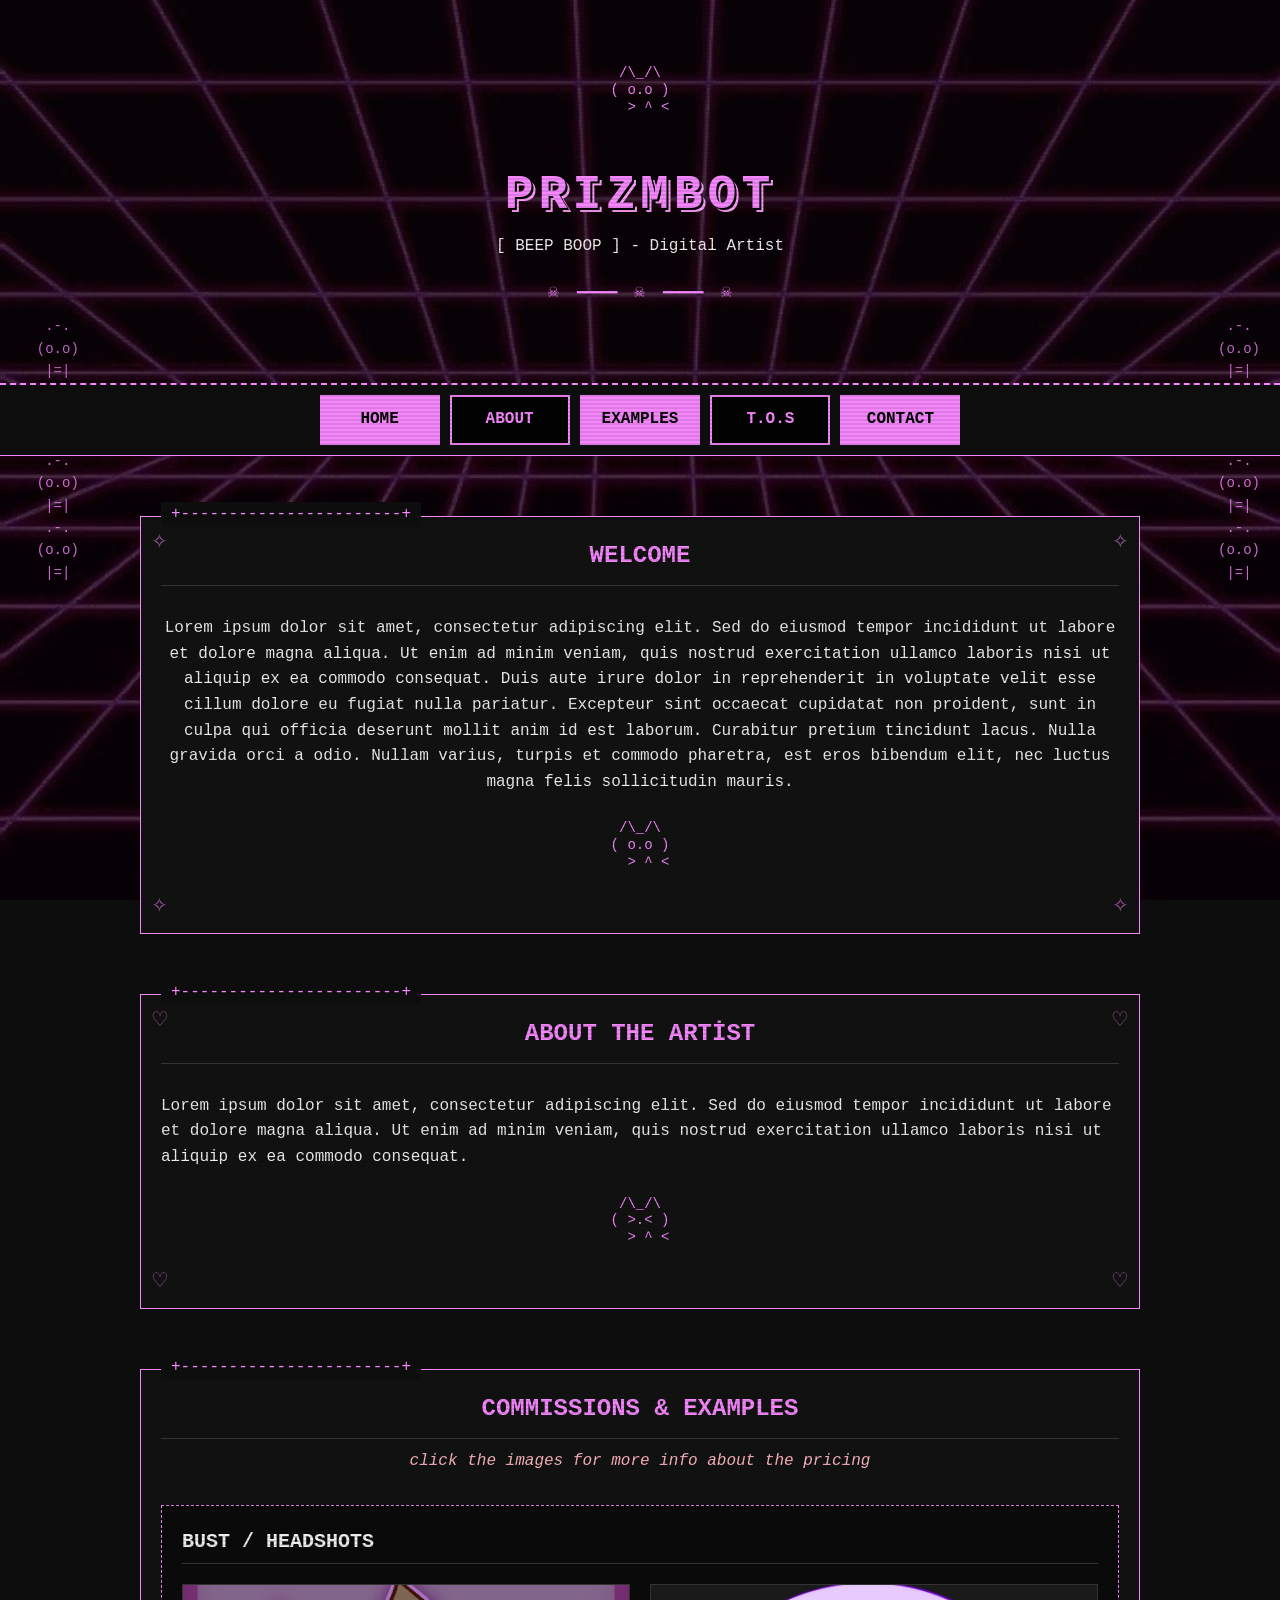
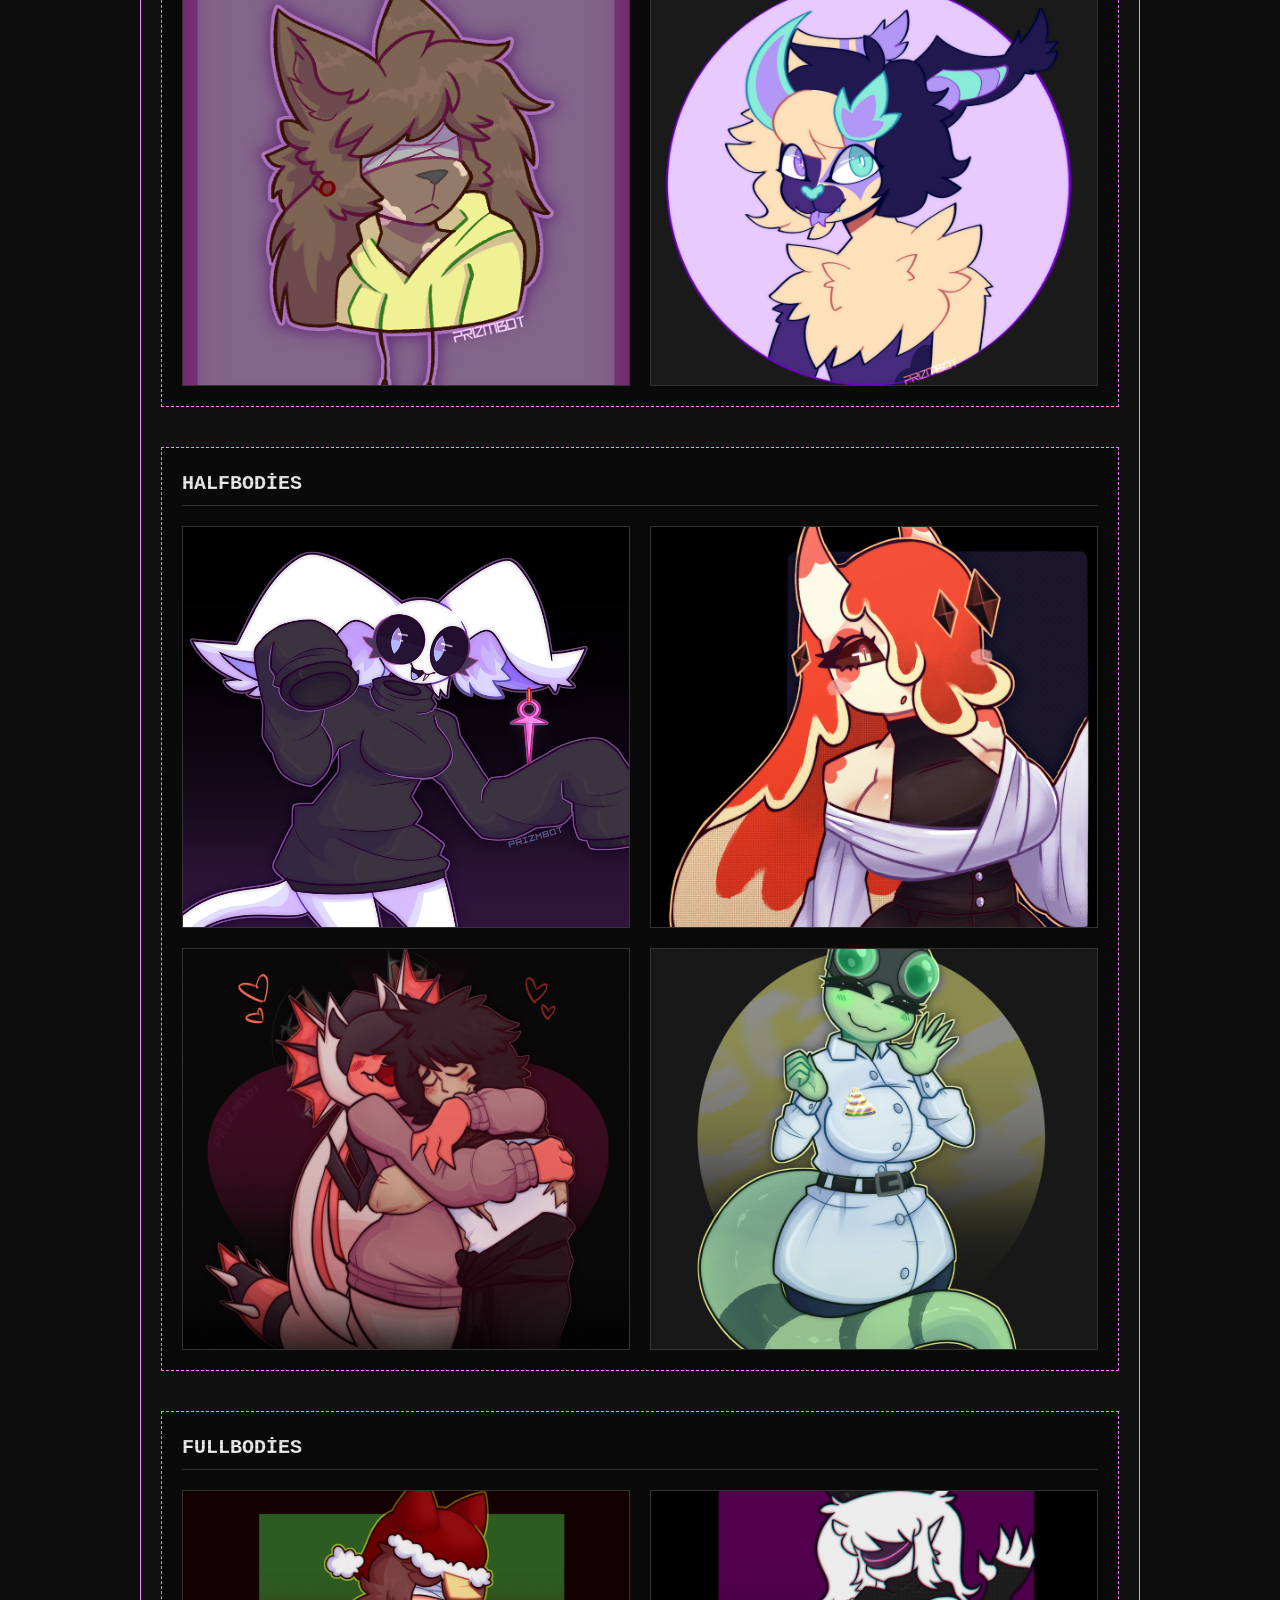
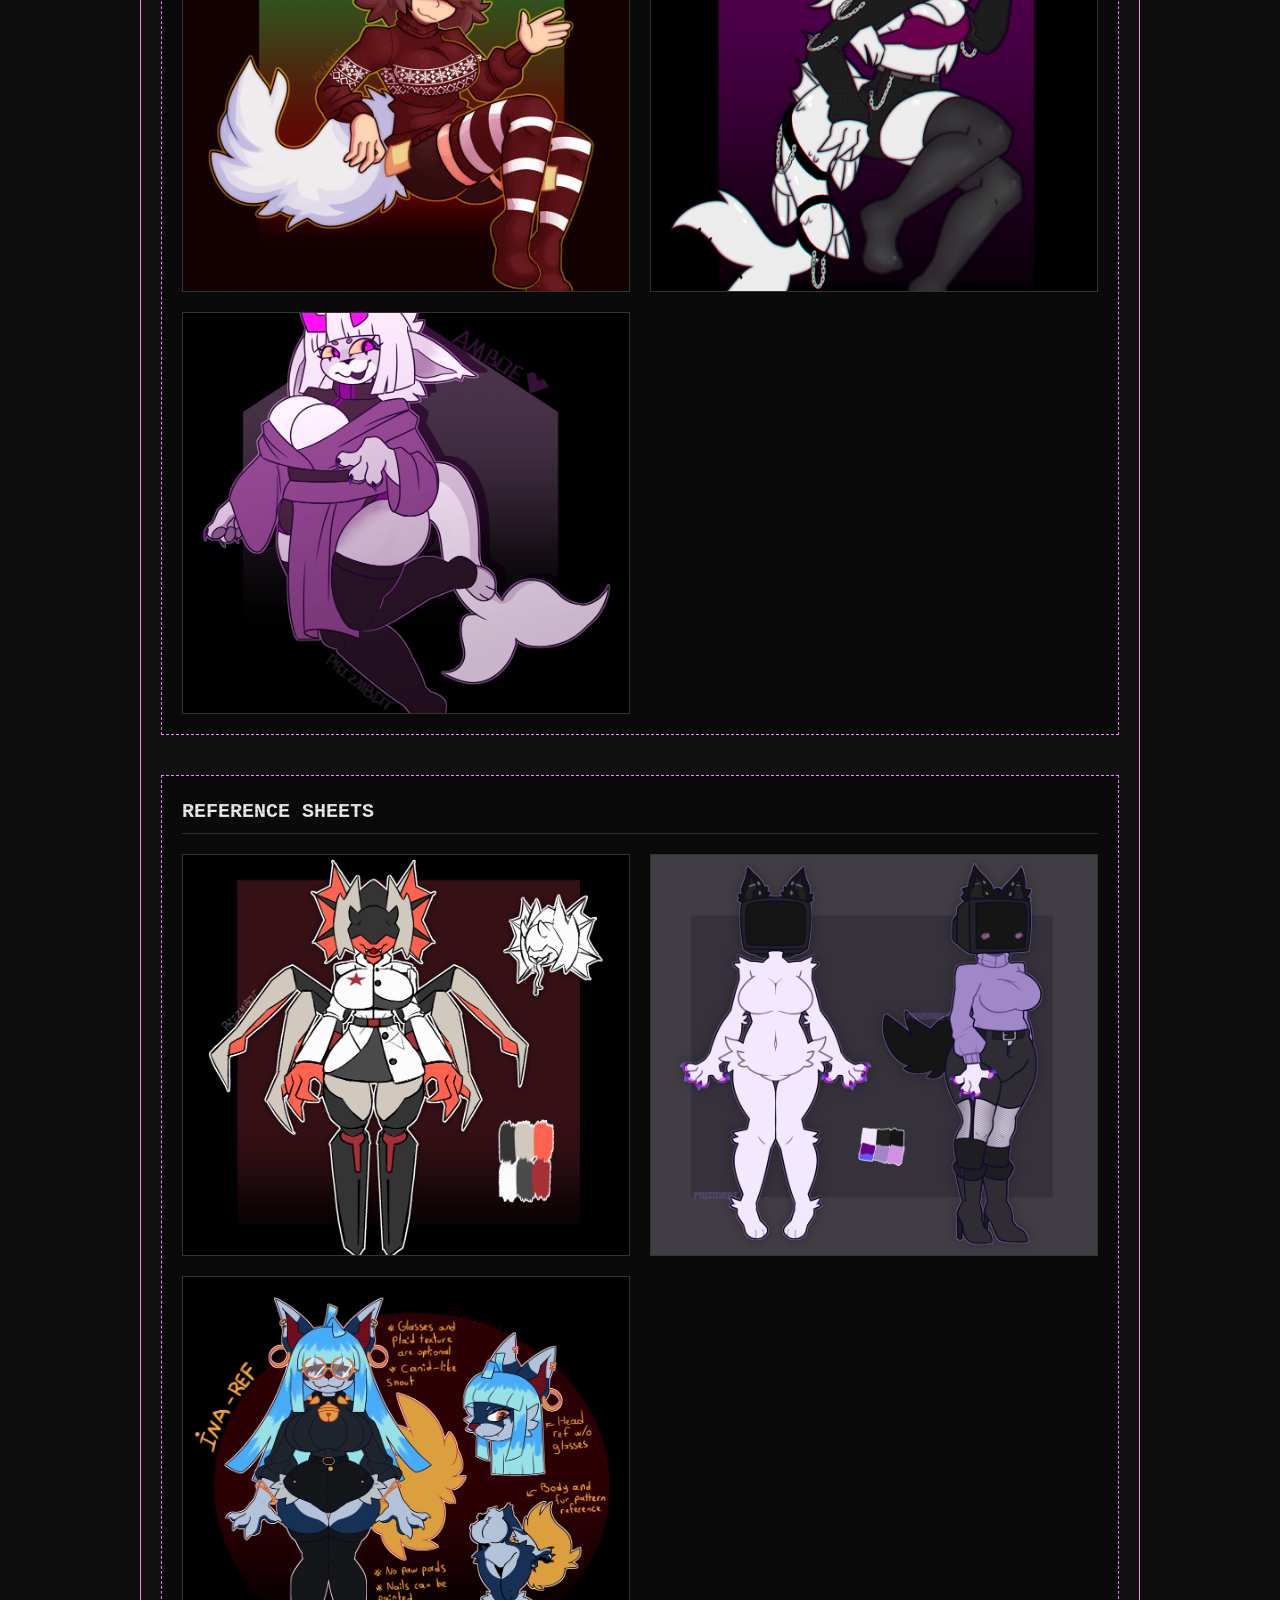
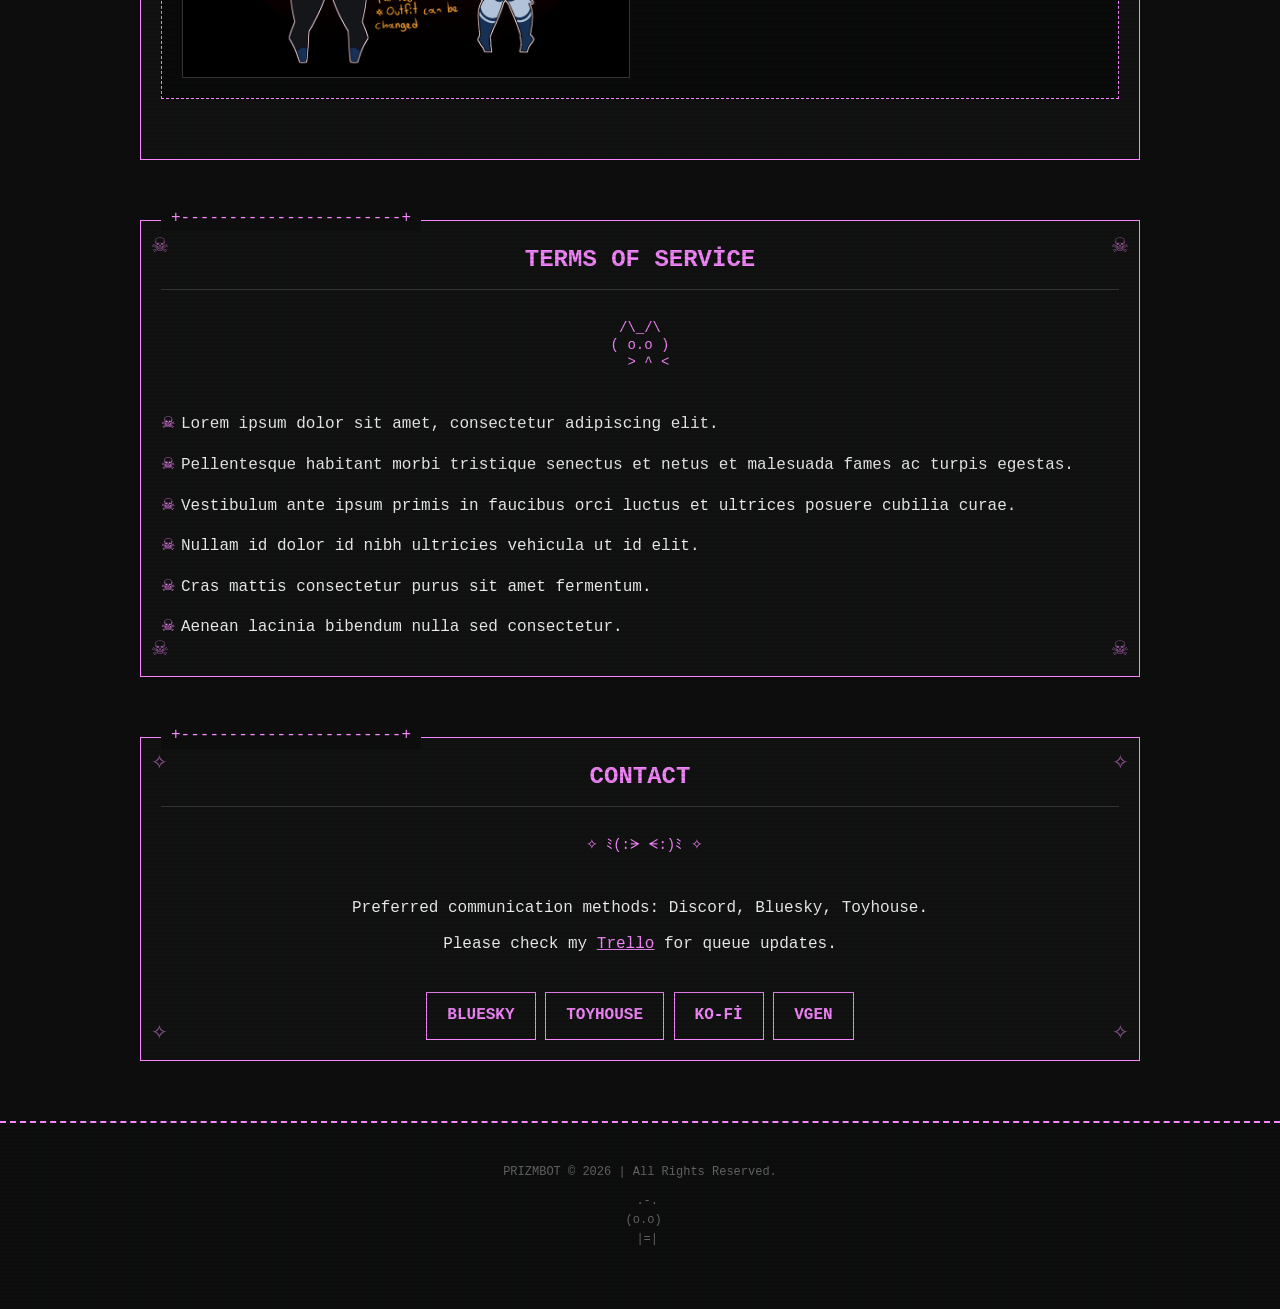
==== index.html @ e3d3d345 "Add files via upload" ====
<!DOCTYPE html>
<html lang="tr">
<head>
    <meta charset="UTF-8">
    <meta name="viewport" content="width=device-width, initial-scale=1.0">
    <title>PRIZMBOT | Digital Art Portfolio</title>
    <link rel="stylesheet" href="style.css">
</head>
<body>

    <div class="side-ascii left-side">
   .-.
  (o.o)
   |=|
   .-.
  (o.o)
   |=|
   .-.
  (o.o)
   |=|
   .-.
  (o.o)
   |=|
    </div>

    <div class="side-ascii right-side">
   .-.
  (o.o)
   |=|
   .-.
  (o.o)
   |=|
   .-.
  (o.o)
   |=|
   .-.
  (o.o)
   |=|
    </div>

    <header>
        <div class="ascii-container">
            <pre class="cat-ascii">
  /\_/\  
 ( o.o ) 
  > ^ <
            </pre>
        </div>
        <h1>PRIZMBOT</h1>
        <p>[ BEEP BOOP ] - Digital Artist</p>
        <div class="ascii-container">
            <pre class="cat-ascii">
☠  ━━━━━  ☠  ━━━━━  ☠
            </pre>
        </div>
    </header>

    <nav>
        <a href="#home" class="nav-box nav-pink">Home</a>
        <a href="#about" class="nav-box nav-black">About</a>
        <a href="#examples" class="nav-box nav-pink">Examples</a>
        <a href="#tos" class="nav-box nav-black">T.O.S</a>
        <a href="#contact" class="nav-box nav-pink">Contact</a>
    </nav>

    <section id="home">
        <div class="corner-ascii top-left">✧</div>
        <div class="corner-ascii top-right">✧</div>
        <div class="corner-ascii bottom-left">✧</div>
        <div class="corner-ascii bottom-right">✧</div>
        <h2>Welcome</h2>
        <p style="text-align: center;">Lorem ipsum dolor sit amet, consectetur adipiscing elit. Sed do eiusmod tempor incididunt ut labore et dolore magna aliqua. Ut enim ad minim veniam, quis nostrud exercitation ullamco laboris nisi ut aliquip ex ea commodo consequat. Duis aute irure dolor in reprehenderit in voluptate velit esse cillum dolore eu fugiat nulla pariatur. Excepteur sint occaecat cupidatat non proident, sunt in culpa qui officia deserunt mollit anim id est laborum. Curabitur pretium tincidunt lacus. Nulla gravida orci a odio. Nullam varius, turpis et commodo pharetra, est eros bibendum elit, nec luctus magna felis sollicitudin mauris.</p>
        <div class="ascii-container">
            <pre class="cat-ascii">
  /\_/\  
 ( o.o ) 
  > ^ <
            </pre>
        </div>
    </section>

    <section id="about">
        <div class="corner-ascii top-left">♡</div>
        <div class="corner-ascii top-right">♡</div>
        <div class="corner-ascii bottom-left">♡</div>
        <div class="corner-ascii bottom-right">♡</div>
        <h2>About the Artist</h2>
        <p>Lorem ipsum dolor sit amet, consectetur adipiscing elit. Sed do eiusmod tempor incididunt ut labore et dolore magna aliqua. Ut enim ad minim veniam, quis nostrud exercitation ullamco laboris nisi ut aliquip ex ea commodo consequat.</p>
        <div class="ascii-container">
            <pre class="cat-ascii">
  /\_/\  
 ( >.< ) 
  > ^ <
            </pre>
        </div>
    </section>

    <section id="examples">
        <h2>COMMISSIONS & EXAMPLES</h2>
        <p style="text-align: center; margin-top: -20px; margin-bottom: 30px; font-style: italic; color: var(--secondary-pink);">click the images for more info about the pricing</p>
        
        <div class="gallery-category">
            <h3 class="category-title">Bust / Headshots</h3>
            <div class="gallery">
                <div class="art-card" data-type="Headshot/Bustshot" data-price="€28 | Shading: +€3 | Additional character: +25%">
                    <img src="examples/headshot.png" alt="Headshot/Bustshot">
                </div>
                <div class="art-card" data-type="Headshot/Bustshot" data-price="€28 | Shading: +€3 | Additional character: +25%">
                    <img src="examples/headshot (2).png" alt="Headshot/Bustshot">
                </div>
            </div>
        </div>

        <div class="gallery-category">
            <h3 class="category-title">Halfbodies</h3>
            <div class="gallery">
                <div class="art-card" data-type="Halfbody" data-price="€38 | Shading: +€5 | Additional character: +50%">
                    <img src="examples/halfbody.png" alt="Halfbody">
                </div>
                <div class="art-card" data-type="Halfbody" data-price="€38 | Shading: +€5 | Additional character: +50%">
                    <img src="examples/halfbody (2).png" alt="Halfbody">
                </div>
                <div class="art-card" data-type="Halfbody" data-price="€38 | Shading: +€5 | Additional character: +50%">
                    <img src="examples/halfbody (3).png" alt="Halfbody">
                </div>
                <div class="art-card" data-type="Halfbody" data-price="€38 | Shading: +€5 | Additional character: +50%">
                    <img src="examples/halfbody (4).png" alt="Halfbody">
                </div>
            </div>
        </div>

        <div class="gallery-category">
            <h3 class="category-title">Fullbodies</h3>
            <div class="gallery">
                <div class="art-card" data-type="Fullbody" data-price="€48 | Shading: +€5 | Additional character: +50%">
                    <img src="examples/fullbody (2).png" alt="Fullbody">
                </div>
                <div class="art-card" data-type="Fullbody" data-price="€48 | Shading: +€5 | Additional character: +50%">
                    <img src="examples/fullbody (3).png" alt="Fullbody">
                </div>
                <div class="art-card" data-type="Fullbody" data-price="€48 | Shading: +€5 | Additional character: +50%">
                    <img src="examples/fullbody3.png" alt="Fullbody">
                </div>
            </div>
        </div>

        <div class="gallery-category">
            <h3 class="category-title">Reference Sheets</h3>
            <div class="gallery">
                <div class="art-card" data-type="Ref Sheet / Custom" data-price="€60+ | Complexity based pricing. Symmetry tool: -25%">
                    <img src="examples/reference sheet.png" alt="Ref Sheet">
                </div>
                <div class="art-card" data-type="Ref Sheet / Custom" data-price="€60+ | Complexity based pricing. Symmetry tool: -25%">
                    <img src="examples/reference sheet (2).png" alt="Ref Sheet">
                </div>
                <div class="art-card" data-type="Ref Sheet / Custom" data-price="€60+ | Complexity based pricing. Symmetry tool: -25%">
                    <img src="examples/reference sheet (3).png" alt="Ref Sheet">
                </div>
            </div>
        </div>
    </section>

    <section id="tos">
        <div class="corner-ascii top-left">☠</div>
        <div class="corner-ascii top-right">☠</div>
        <div class="corner-ascii bottom-left">☠</div>
        <div class="corner-ascii bottom-right">☠</div>
        <h2>Terms of Service</h2>
        <div class="ascii-container">
            <pre class="cat-ascii">
  /\_/\  
 ( o.o ) 
  > ^ <
            </pre>
        </div>
        <ul class="tos-list">
            <li>Lorem ipsum dolor sit amet, consectetur adipiscing elit.</li>
            <li>Pellentesque habitant morbi tristique senectus et netus et malesuada fames ac turpis egestas.</li>
            <li>Vestibulum ante ipsum primis in faucibus orci luctus et ultrices posuere cubilia curae.</li>
            <li>Nullam id dolor id nibh ultricies vehicula ut id elit.</li>
            <li>Cras mattis consectetur purus sit amet fermentum.</li>
            <li>Aenean lacinia bibendum nulla sed consectetur.</li>
        </ul>
    </section>

    <section id="contact">
        <div class="corner-ascii top-left">✧</div>
        <div class="corner-ascii top-right">✧</div>
        <div class="corner-ascii bottom-left">✧</div>
        <div class="corner-ascii bottom-right">✧</div>
        <h2>Contact</h2>
        <div class="ascii-container">
            <pre class="cat-ascii">
 ✧ ﾐ(:ᗒ ᗕ:)ﾐ ✧
            </pre>
        </div>
        <p style="text-align: center;">Preferred communication methods: Discord, Bluesky, Toyhouse.</p>
        <p style="text-align: center; margin-top: 10px;">Please check my <a href="https://trello.com/b/g4dBr8Vw/prizs-infamous-to-do-shit" style="color: var(--primary-pink);">Trello</a> for queue updates.</p>
        <div class="social-links" style="text-align: center; margin-top: 20px;">
            <a href="https://bsky.app/profile/metr0mines.bsky.social" class="btn">Bluesky</a>
            <a href="https://toyhou.se/PRIZMBOT" class="btn">Toyhouse</a>
            <a href="https://ko-fi.com/prizmbot" class="btn">Ko-fi</a>
            <a href="https://vgen.co/prizmbot" class="btn">VGen</a>
        </div>
    </section>

    <!-- Image Modal -->
    <div id="imageModal" class="modal">
        <div class="modal-content">
            <span class="close-modal">&times;</span>
            <div class="modal-img-container">
                <img id="modalImg" src="" alt="Full size view">
            </div>
            <div class="modal-info-panel">
                <h3 id="modalType">Category</h3>
                <div id="modalDescription" class="modal-description">
                    <!-- Dynamic Description -->
                </div>
                <div class="price-container">
                    <div id="modalPrice" class="modal-price-box">
                        <span class="price-label">Base</span>
                        <span class="price-value">€0</span>
                    </div>
                    <div id="modalShading" class="modal-price-box">
                        <span class="price-label">Shading</span>
                        <span class="price-value">+€5</span>
                    </div>
                    <div id="modalAdditional" class="modal-price-box">
                        <span class="price-label">Additional Character</span>
                        <span class="price-value">+50%</span>
                    </div>
                </div>
            </div>
        </div>
    </div>

    <footer>
        <p>PRIZMBOT &copy; 2026 | All Rights Reserved.</p>
        <pre style="margin-top: 10px;">
  .-.
 (o.o)
  |=|
        </pre>
    </footer>

    <script src="app.js"></script>
</body>
</html>
---- style.css ----
:root {
    --bg-color: #0d0d0d;
    --text-color: #f0f0f0;
    --primary-pink: #f887ff; /* Lighter/Pastel version of #F161FB */
    --secondary-pink: #ffb6c1;
    --accent-pink: #ff9efd;
    --border-color: #333;
    --font-main: 'Courier New', Courier, monospace;
}

* {
    margin: 0;
    padding: 0;
    box-sizing: border-box;
}

body {
    background-color: var(--bg-color);
    background-image: url('background.jpg');
    background-size: cover;
    background-position: center;
    background-attachment: fixed;
    color: var(--text-color);
    font-family: var(--font-main);
    line-height: 1.6;
    overflow-x: hidden;
    cursor: url("data:image/svg+xml;utf8,<svg xmlns='http://www.w3.org/2000/svg' width='24' height='24' style='fill:rgb(248, 135, 255);'><path d='M7 2l12 11.2l-5.8 0.5l3.3 7.3l-2.2 1l-3.2-7.4l-4.1 3.9z'/></svg>"), auto;
}
/* Sparkle Effect Styles */
.sparkle {
    position: fixed;
    width: 4px;
    height: 4px;
    background: white;
    border-radius: 50%;
    pointer-events: none;
    z-index: 9999;
    animation: sparkle-anim 0.8s linear forwards;
    box-shadow: 0 0 10px var(--primary-pink);
}

@keyframes sparkle-anim {
    0% { transform: scale(0) rotate(0deg); opacity: 1; }
    50% { transform: scale(1) rotate(180deg); opacity: 1; }
    100% { transform: scale(0) rotate(360deg); opacity: 0; }
}

/* Overlay for background readability */
body::before {
    content: "";
    position: fixed;
    top: 0;
    left: 0;
    width: 100%;
    height: 100%;
    background: rgba(0, 0, 0, 0.7); /* Dark overlay to make text pop */
    z-index: -1;
    pointer-events: none;
}

/* Scanlines Effect - Overlaying everything except images */
/* Images and their containers must be above the scanlines */
.art-card, .art-card img {
    position: relative;
    z-index: 100;
}

.gallery {
    position: relative;
    z-index: 150; /* Above section scanlines */
}

header, nav, section, footer {
    position: relative;
}

header::after, nav::after, section::after, footer::after {
    content: " ";
    display: block;
    position: absolute;
    top: 0;
    left: 0;
    width: 100%;
    height: 100%;
    background: linear-gradient(rgba(18, 16, 16, 0) 50%, rgba(0, 0, 0, 0.1) 50%), linear-gradient(90deg, rgba(255, 0, 0, 0.02), rgba(0, 255, 0, 0.01), rgba(0, 0, 255, 0.02));
    background-size: 100% 4px, 3px 100%;
    pointer-events: none;
    z-index: 5;
}

header > *, nav > *, section > *, footer > * {
    position: relative;
    /* Removed z-index to allow images to render above scanlines */
}

.gallery, .modal {
    z-index: 100 !important; /* Above scanlines */
}

/* Scrollbar */
::-webkit-scrollbar {
    width: 10px;
}
::-webkit-scrollbar-track {
    background: var(--bg-color);
}
::-webkit-scrollbar-thumb {
    background: var(--primary-pink);
    border: 2px solid var(--bg-color);
}

/* ASCII Header */
header {
    text-align: center;
    padding: 40px 20px;
    border-bottom: 2px dashed var(--primary-pink);
}

.ascii-skull, .cat-ascii {
    color: var(--primary-pink);
    font-size: 14px;
    white-space: pre;
    line-height: 1.2;
    font-family: monospace;
    display: block;
}
/* Side ASCII Art */
.side-ascii {
    position: fixed;
    top: 50%;
    transform: translateY(-50%);
    color: var(--primary-pink);
    font-size: 14px;
    white-space: pre;
    z-index: 5;
    opacity: 0.8;
    pointer-events: none;
}

.left-side {
    left: 20px;
}

.right-side {
    right: 20px;
}

h1 {
    font-size: 3rem;
    color: var(--primary-pink);
    text-transform: uppercase;
    text-shadow: 2px 2px #000, 4px 4px var(--accent-pink);
    letter-spacing: 5px;
    animation: flicker 3s infinite;
}

@keyframes flicker {
    0%, 19.999%, 22%, 62.999%, 64%, 64.999%, 70%, 100% {
        opacity: 1;
        text-shadow: 0 0 10px var(--primary-pink);
    }
    20%, 21.999%, 63%, 63.999%, 65%, 69.999% {
        opacity: 0.4;
        text-shadow: none;
    }
}

/* Corner ASCII Decorations */
.corner-ascii {
    position: absolute;
    color: var(--primary-pink);
    font-size: 20px;
    opacity: 0.6;
    pointer-events: none;
    z-index: 2;
}

.top-left { top: 10px; left: 10px; }
.top-right { top: 10px; right: 10px; }
.bottom-left { bottom: 10px; left: 10px; }
.bottom-right { bottom: 10px; right: 10px; }
nav {
    position: sticky;
    top: 0;
    background: var(--bg-color);
    padding: 10px;
    text-align: center;
    border-bottom: 1px solid var(--primary-pink);
    z-index: 100;
    display: flex;
    justify-content: center;
    gap: 10px;
    flex-wrap: wrap;
}

.nav-box {
    padding: 10px 20px;
    text-decoration: none;
    font-weight: bold;
    text-transform: uppercase;
    transition: 0.3s;
    border: 2px solid var(--primary-pink);
    min-width: 120px;
}

.nav-pink {
    background: var(--primary-pink);
    color: #000 !important;
}

.nav-black {
    background: #000;
    color: var(--primary-pink) !important;
}

.nav-box:hover {
    filter: brightness(1.2);
    box-shadow: 0 0 10px var(--primary-pink);
}

/* Sections */
section {
    max-width: 1000px;
    margin: 60px auto;
    padding: 20px;
    border: 1px double var(--primary-pink);
    background: #111;
    position: relative;
}

section::before {
    content: "+-----------------------+";
    position: absolute;
    top: -15px;
    left: 20px;
    background: var(--bg-color);
    color: var(--primary-pink);
    padding: 0 10px;
}

h2 {
    color: var(--primary-pink);
    text-align: center;
    margin-bottom: 30px;
    text-transform: uppercase;
    border-bottom: 1px solid var(--border-color);
    padding-bottom: 10px;
}

/* Gallery Grid */
.gallery-category {
    margin-bottom: 40px;
    padding: 20px;
    border: 1px dashed var(--primary-pink);
    background: rgba(0, 0, 0, 0.4);
    position: relative;
}

.category-title {
    color: var(--text-color);
    text-transform: uppercase;
    font-size: 20px;
    margin-bottom: 20px;
    padding-bottom: 5px;
    border-bottom: 1px solid var(--border-color);
    text-align: left;
}

.gallery {
    display: grid;
    grid-template-columns: repeat(auto-fit, minmax(300px, 1fr));
    gap: 20px;
}

.art-card {
    background: #1a1a1a;
    border: 1px solid var(--border-color);
    overflow: hidden;
    transition: 0.3s;
    position: relative;
    cursor: pointer;
}

.art-card:hover {
    border-color: var(--primary-pink);
    transform: translateY(-5px);
    box-shadow: 0 5px 15px rgba(255, 0, 127, 0.3);
}

.art-card img {
    width: 100%;
    height: 400px;
    object-fit: cover;
    display: block;
    transition: 0.5s;
}

.art-card:hover img {
    transform: scale(1.05);
}

.art-info {
    padding: 10px;
    text-align: center;
    font-size: 14px;
    color: var(--secondary-pink);
}

/* Prices */
.price-grid {
    display: grid;
    grid-template-columns: repeat(3, 1fr);
    gap: 20px;
}

.price-card {
    border: 1px solid var(--primary-pink);
    padding: 20px;
    text-align: center;
    background: #151515;
}

.price-card h3 {
    color: var(--primary-pink);
    margin-bottom: 15px;
}

/* Modal Styles */
.modal {
    display: none;
    position: fixed;
    z-index: 2000;
    top: 0;
    left: 0;
    width: 100%;
    height: 100%;
    background-color: rgba(0, 0, 0, 0.95);
    justify-content: center;
    align-items: center;
    padding: 20px;
}

.modal-content {
    display: flex;
    max-width: 1200px;
    width: 90%;
    background: #111;
    border: 2px solid var(--primary-pink);
    position: relative;
    box-shadow: 0 0 30px var(--primary-pink);
}

.modal-img-container {
    flex: 2;
    background: #000;
    display: flex;
    justify-content: center;
    align-items: center;
    overflow: hidden;
}

.modal-img-container img {
    max-width: 100%;
    max-height: 80vh;
    object-fit: contain;
    position: relative;
    z-index: 3000; /* Above everything */
}

.modal-info-panel {
    flex: 1;
    padding: 30px;
    border-left: 2px solid var(--primary-pink);
    background: linear-gradient(135deg, #111 0%, #1a1a1a 100%);
    color: var(--text-color);
    overflow-y: auto;
}

.modal-info-panel h3 {
    color: var(--primary-pink);
    margin-bottom: 20px;
    text-transform: uppercase;
    font-size: 24px;
    border-bottom: 1px dashed var(--primary-pink);
    padding-bottom: 10px;
}

.modal-description {
    margin-bottom: 25px;
    font-size: 14px;
    line-height: 1.6;
    border-bottom: 1px solid #333;
    padding-bottom: 15px;
}

.price-container {
    display: flex;
    flex-direction: column;
    gap: 15px;
}

.modal-price-box {
    display: flex;
    justify-content: space-between;
    align-items: center;
    background: #000;
    border: 1px solid var(--primary-pink);
    padding: 12px 15px;
    border-radius: 4px;
    box-shadow: inset 0 0 10px rgba(248, 135, 255, 0.1);
}

.price-label {
    font-size: 12px;
    text-transform: uppercase;
    color: var(--primary-pink);
    font-weight: bold;
    letter-spacing: 1px;
}

.price-value {
    font-size: 18px;
    font-weight: bold;
    color: #fff;
    text-shadow: 0 0 5px var(--primary-pink);
}

.close-modal {
    position: absolute;
    top: 15px;
    right: 15px;
    color: var(--primary-pink);
    font-size: 32px;
    font-weight: bold;
    cursor: pointer;
    transition: 0.3s;
    z-index: 4000;
    background: rgba(0, 0, 0, 0.8);
    width: 40px;
    height: 40px;
    display: flex;
    justify-content: center;
    align-items: center;
    border-radius: 4px;
    border: 1px solid var(--primary-pink);
}

.close-modal:hover {
    color: #000;
    background: var(--primary-pink);
}

@media (max-width: 800px) {
    .modal-content {
        flex-direction: column;
    }
    .modal-info-panel {
        border-left: none;
        border-top: 2px solid var(--primary-pink);
    }
}

/* Buttons */
.btn {
    display: inline-block;
    padding: 10px 20px;
    border: 1px solid var(--primary-pink);
    color: var(--primary-pink);
    text-decoration: none;
    margin-top: 15px;
    text-transform: uppercase;
    font-weight: bold;
    transition: 0.3s;
}

.btn:hover {
    background: var(--primary-pink);
    color: #000;
}

/* TOS */
.tos-list {
    list-style: none;
}

.tos-list li {
    margin-bottom: 15px;
    padding-left: 20px;
    position: relative;
}

.tos-list li::before {
    content: "☠";
    position: absolute;
    left: 0;
    color: var(--primary-pink);
}

/* Responsive */
@media (max-width: 900px) {
    .price-grid {
        grid-template-columns: 1fr;
    }
    
    .gallery {
        grid-template-columns: 1fr;
    }
}

/* Footer */
footer {
    text-align: center;
    padding: 40px;
    font-size: 12px;
    color: #666;
    border-top: 2px dashed var(--primary-pink);
}

.ascii-container {
    display: flex;
    justify-content: center;
    align-items: center;
    width: 100%;
    margin: 25px 0;
    text-align: center;
}

pre {
    margin: 0;
    font-family: inherit;
    white-space: pre;
}
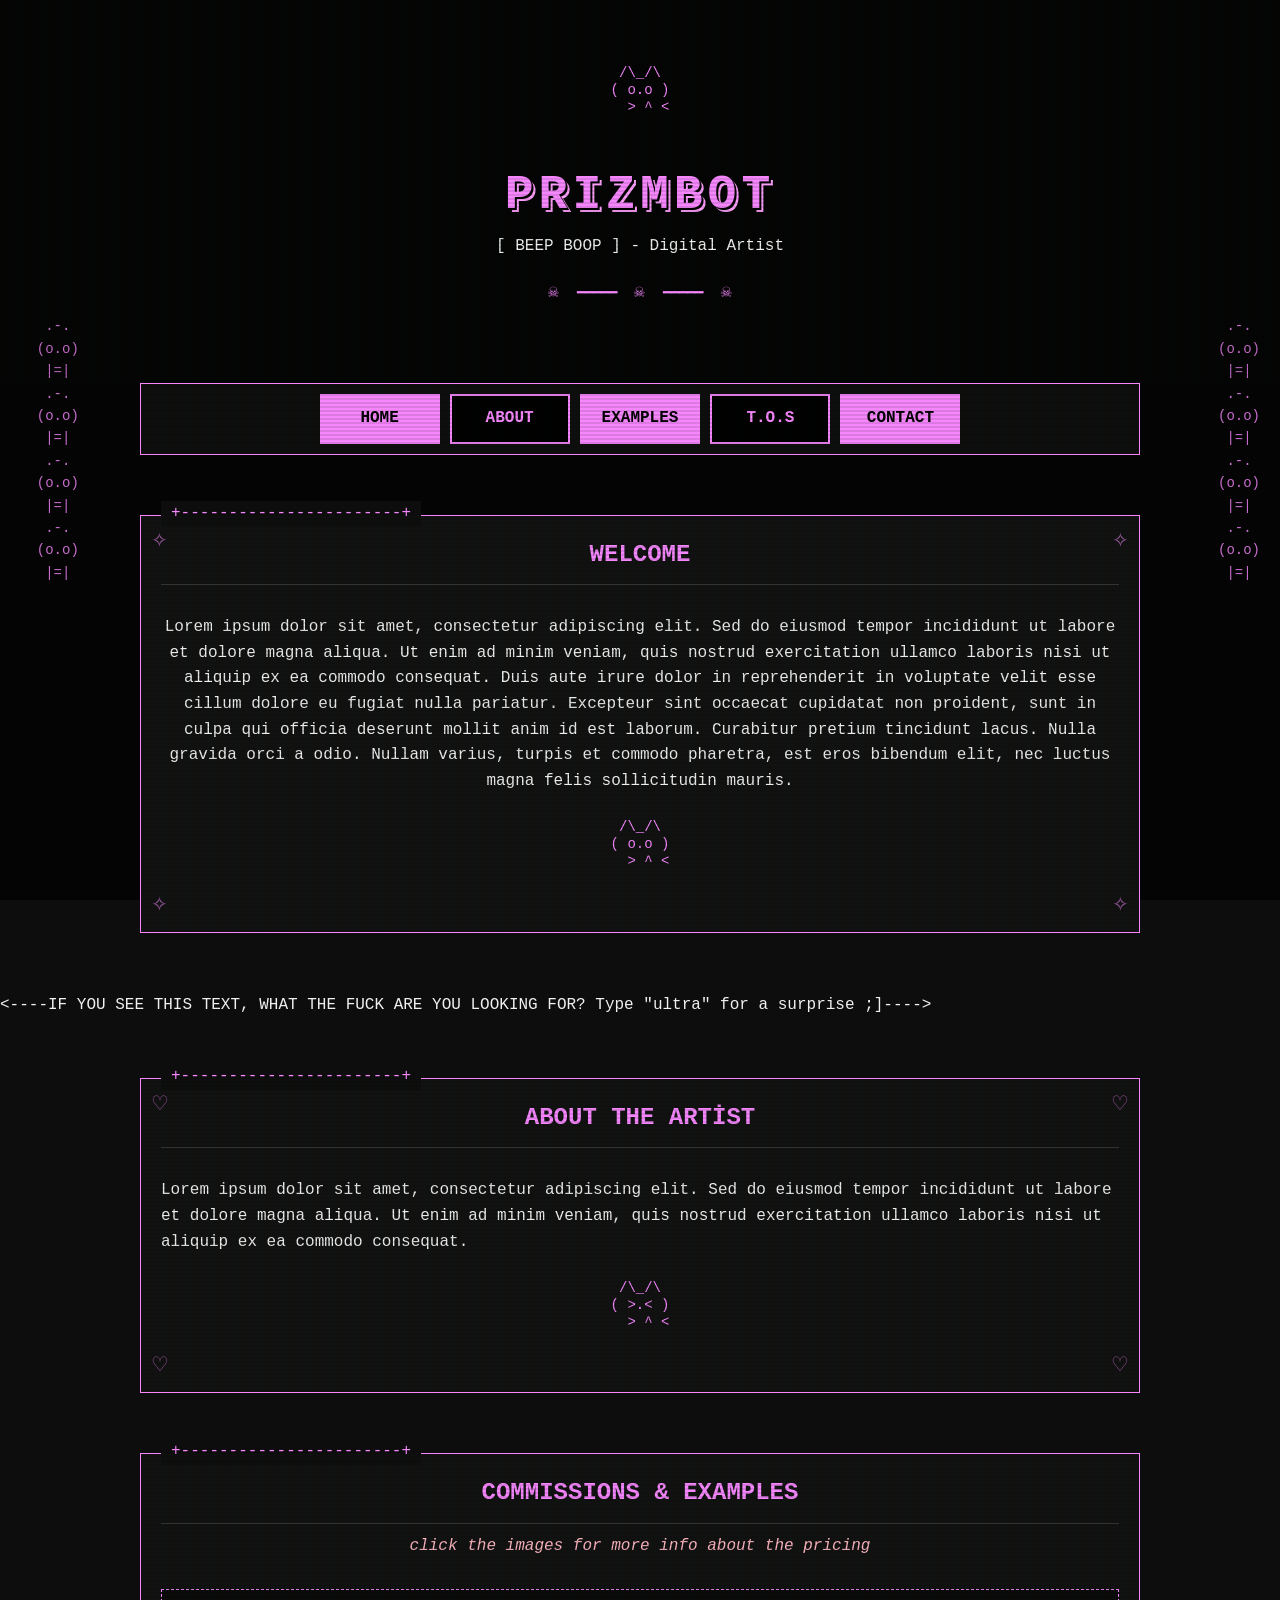
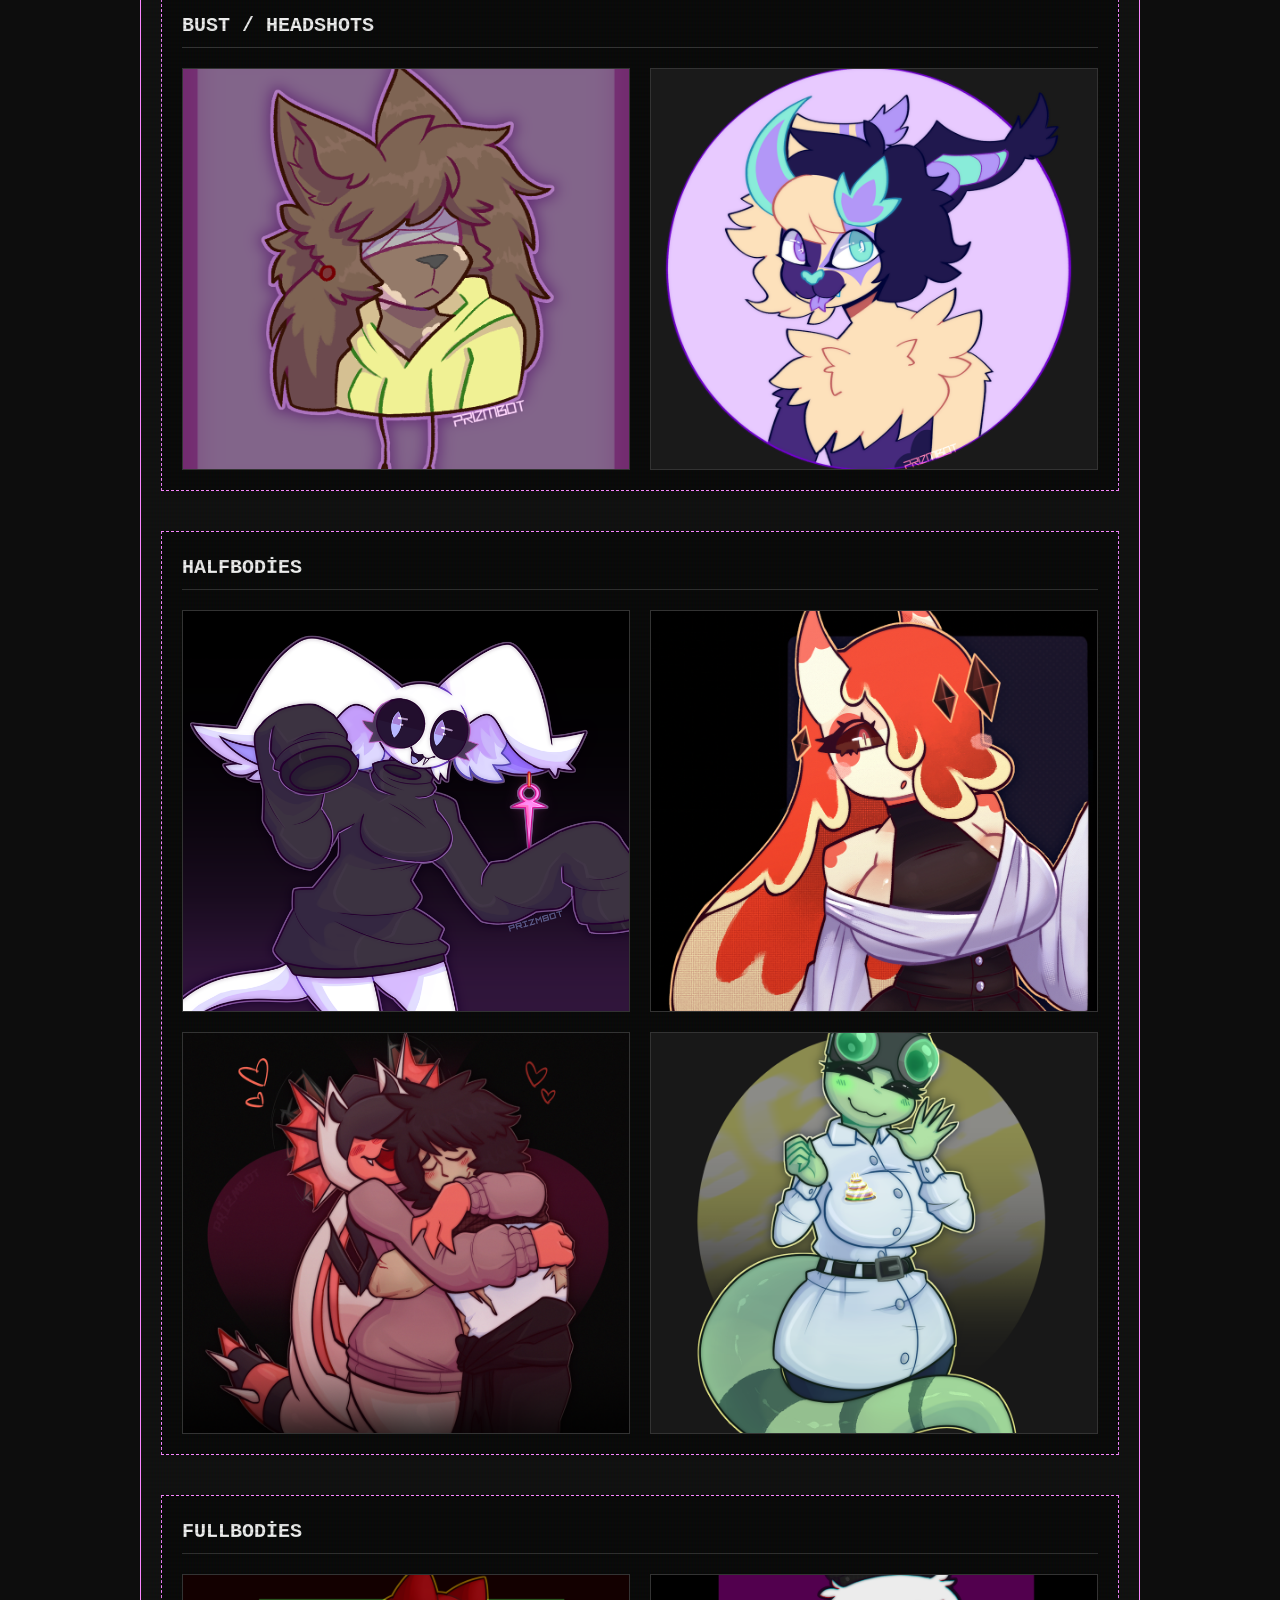
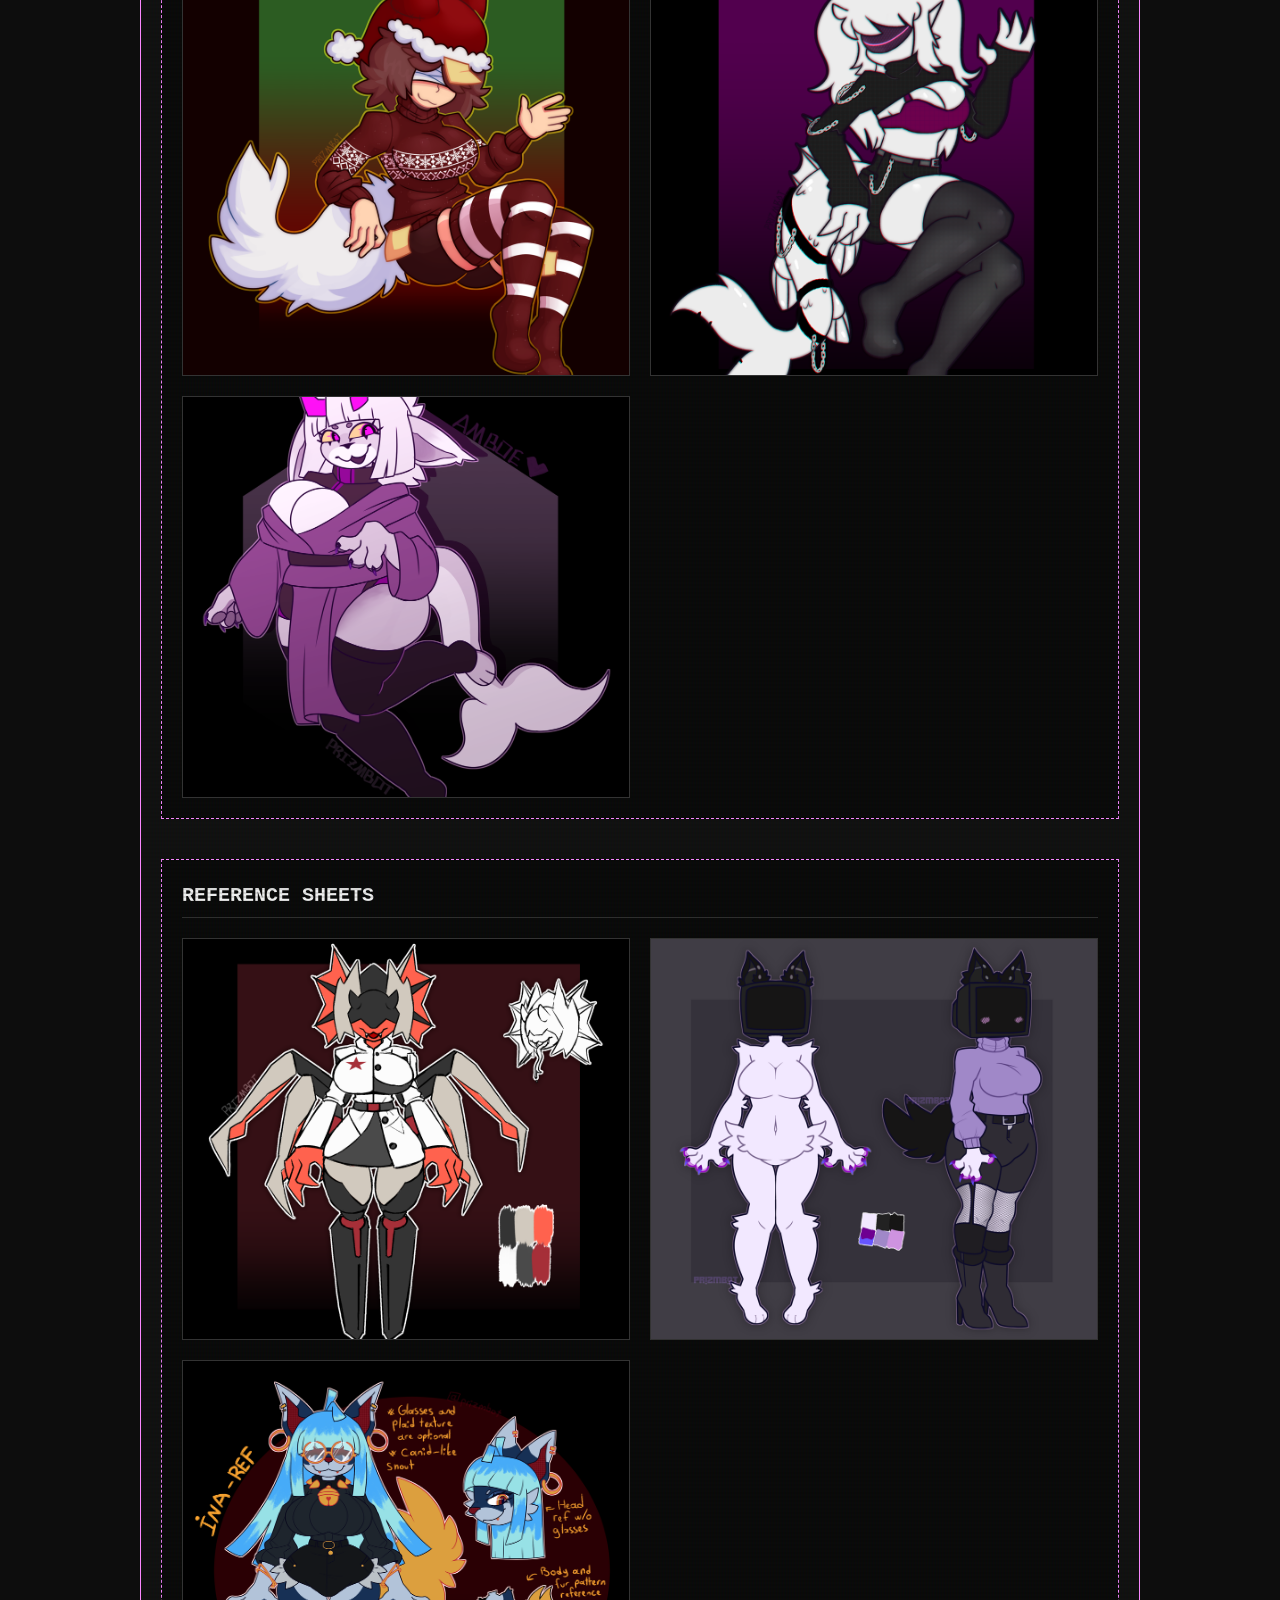
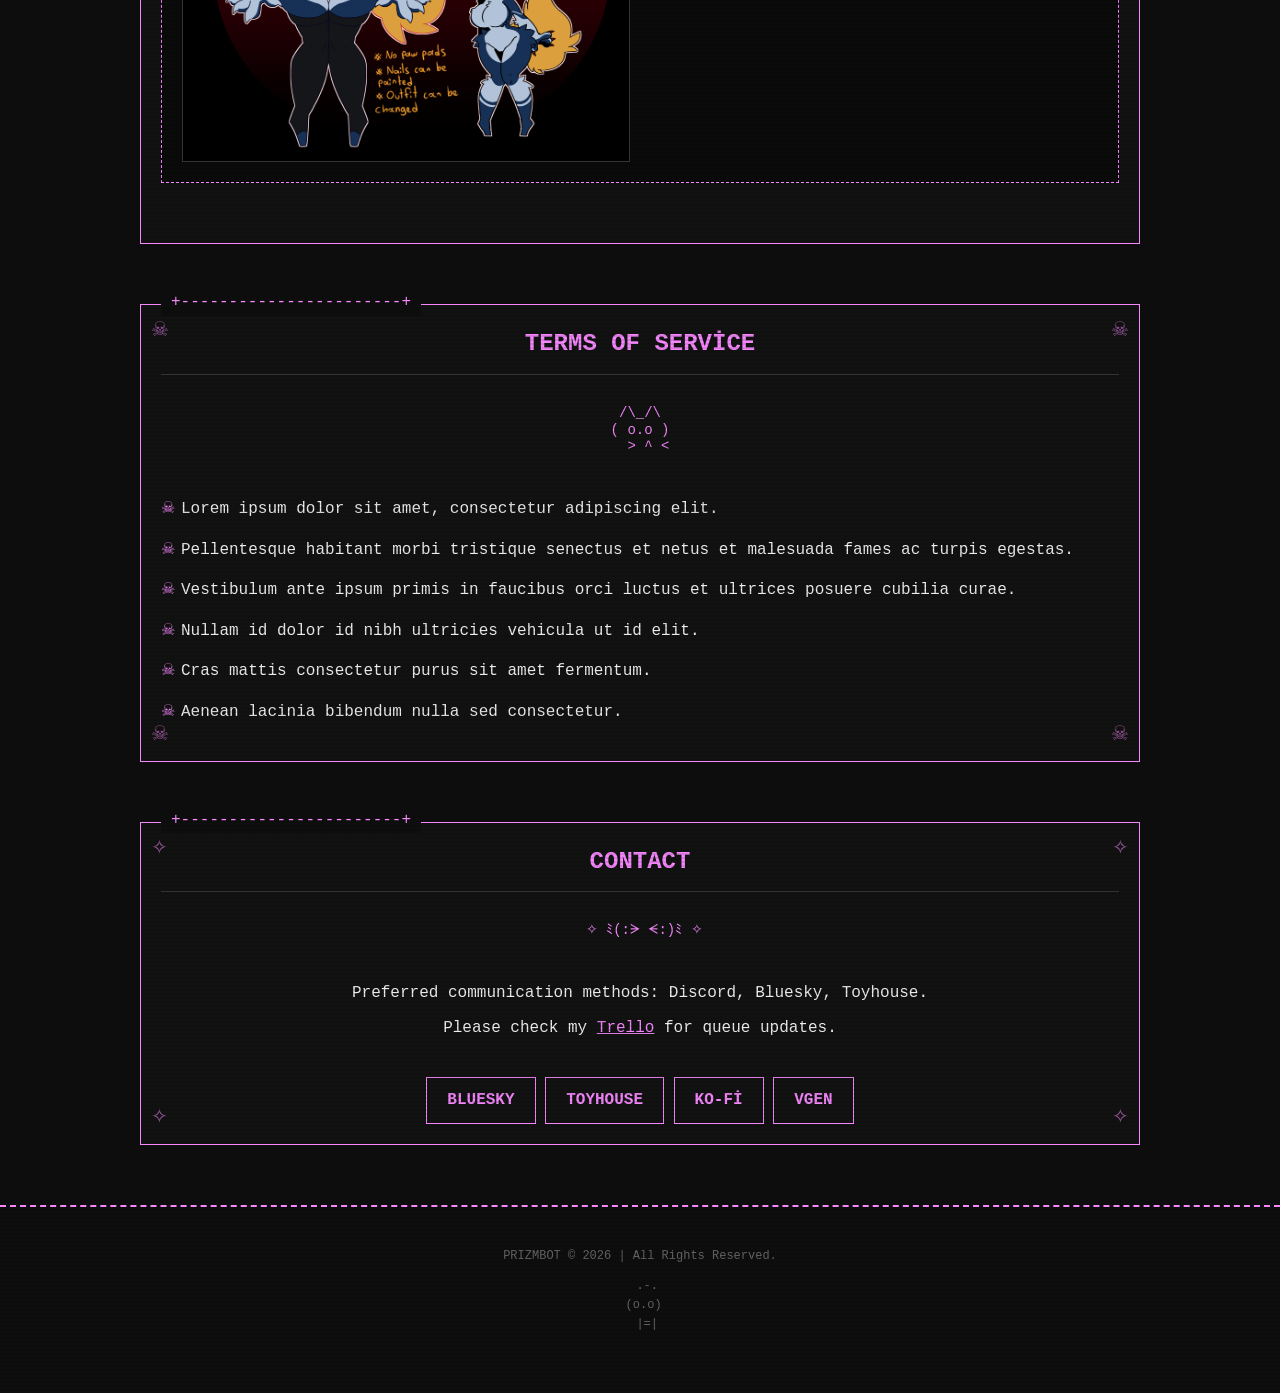
==== commit 6416889d: "Add files via upload" ====
--- a/index.html
+++ b/index.html
@@ -1,3 +1,4 @@
+
 <!DOCTYPE html>
 <html lang="tr">
 <head>
@@ -78,6 +79,8 @@
             </pre>
         </div>
     </section>
+
+<----IF YOU SEE THIS TEXT, WHAT THE FUCK ARE YOU LOOKING FOR? Type "ultra" for a surprise ;]---->
 
     <section id="about">
         <div class="corner-ascii top-left">♡</div>
--- a/style.css
+++ b/style.css
@@ -113,7 +113,6 @@
 header {
     text-align: center;
     padding: 40px 20px;
-    border-bottom: 2px dashed var(--primary-pink);
 }
 
 .ascii-skull, .cat-ascii {
@@ -185,12 +184,14 @@
     background: var(--bg-color);
     padding: 10px;
     text-align: center;
-    border-bottom: 1px solid var(--primary-pink);
+    border: 1px double var(--primary-pink);
     z-index: 100;
     display: flex;
     justify-content: center;
     gap: 10px;
     flex-wrap: wrap;
+    max-width: 1000px;
+    margin: 0 auto;
 }
 
 .nav-box {
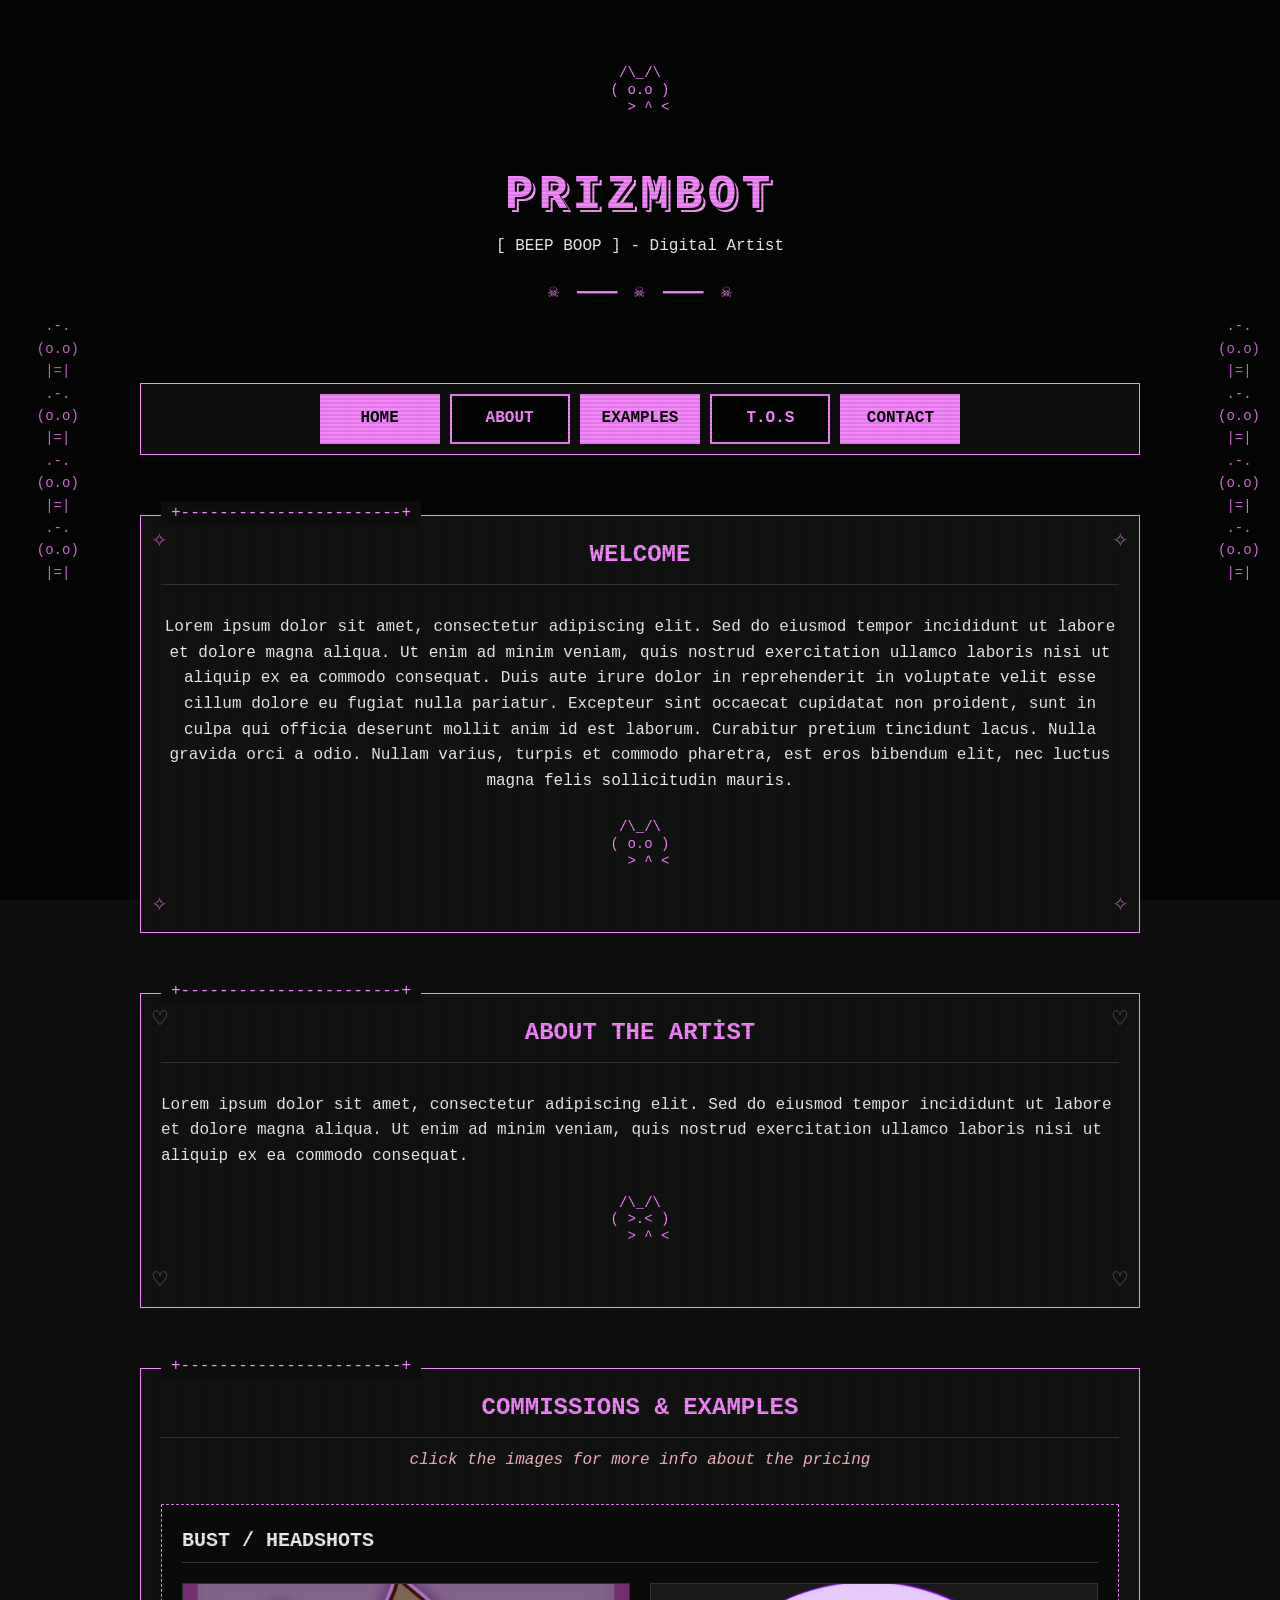
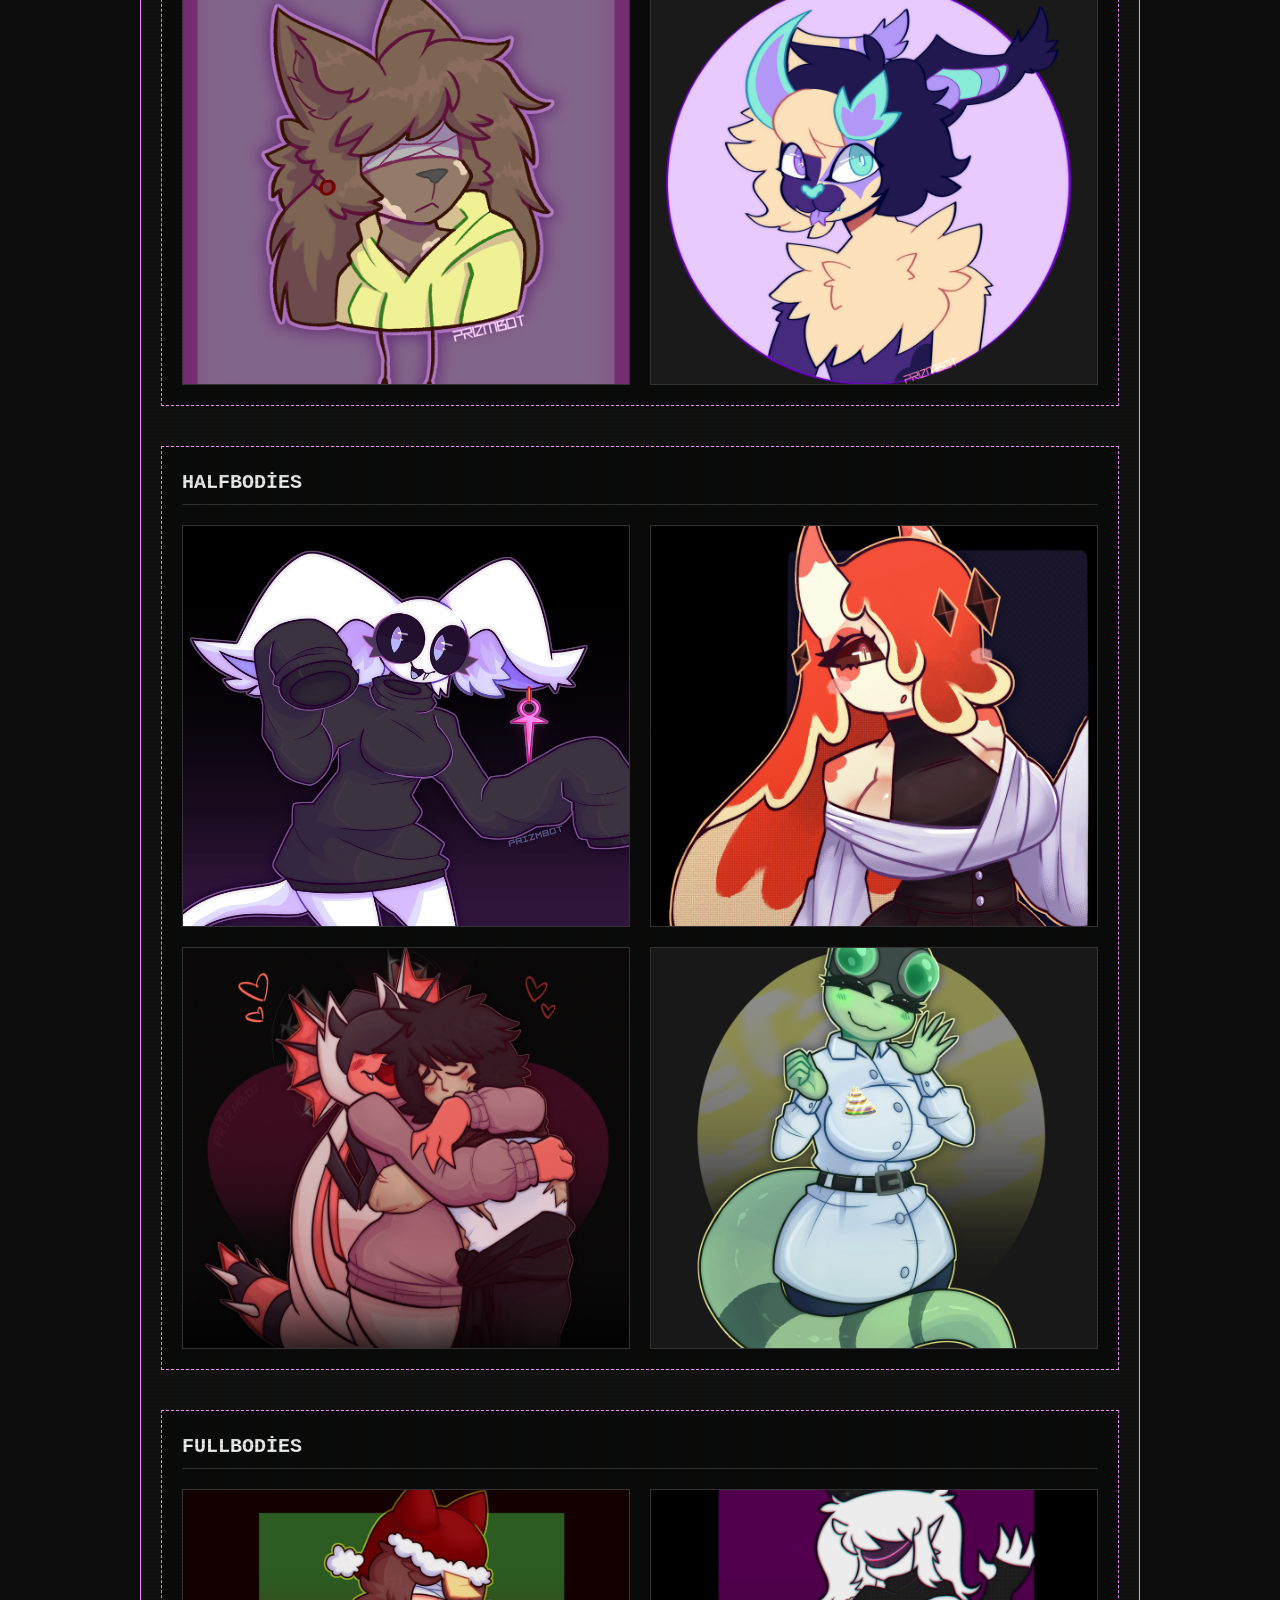
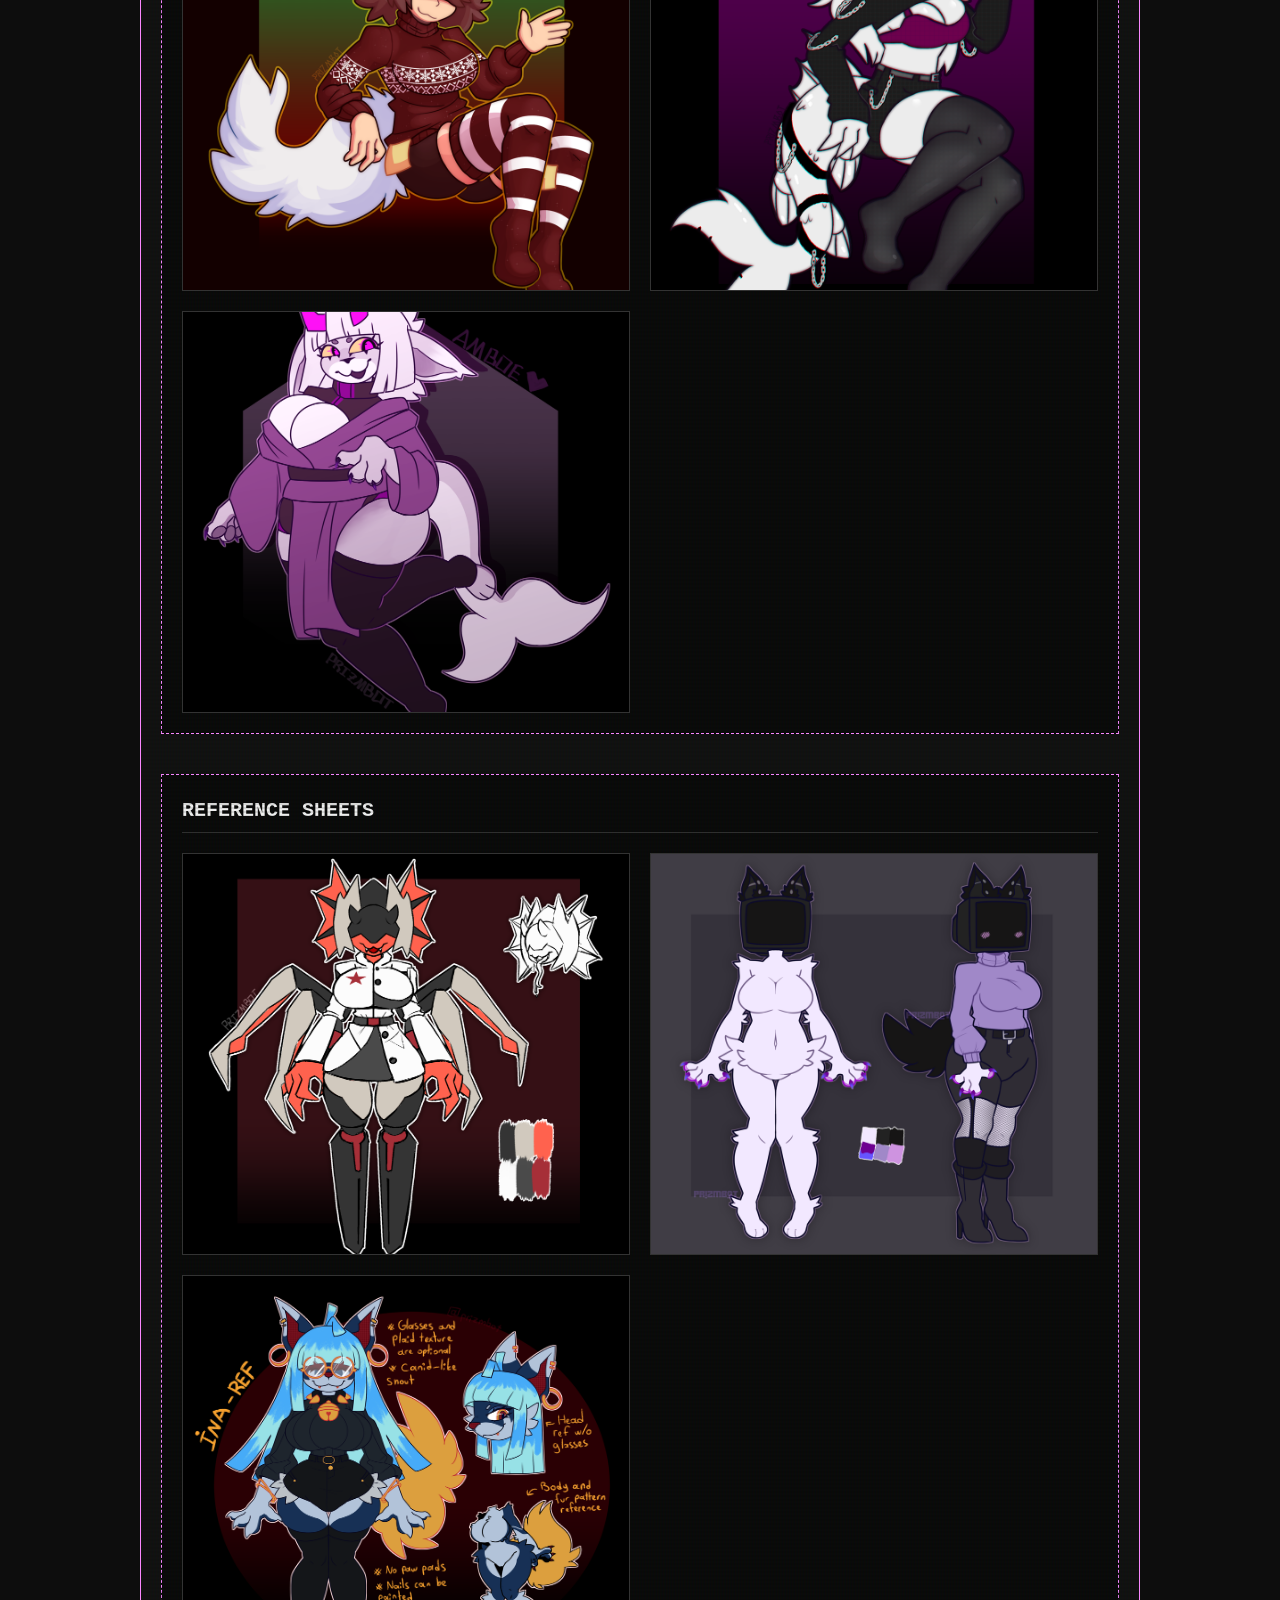
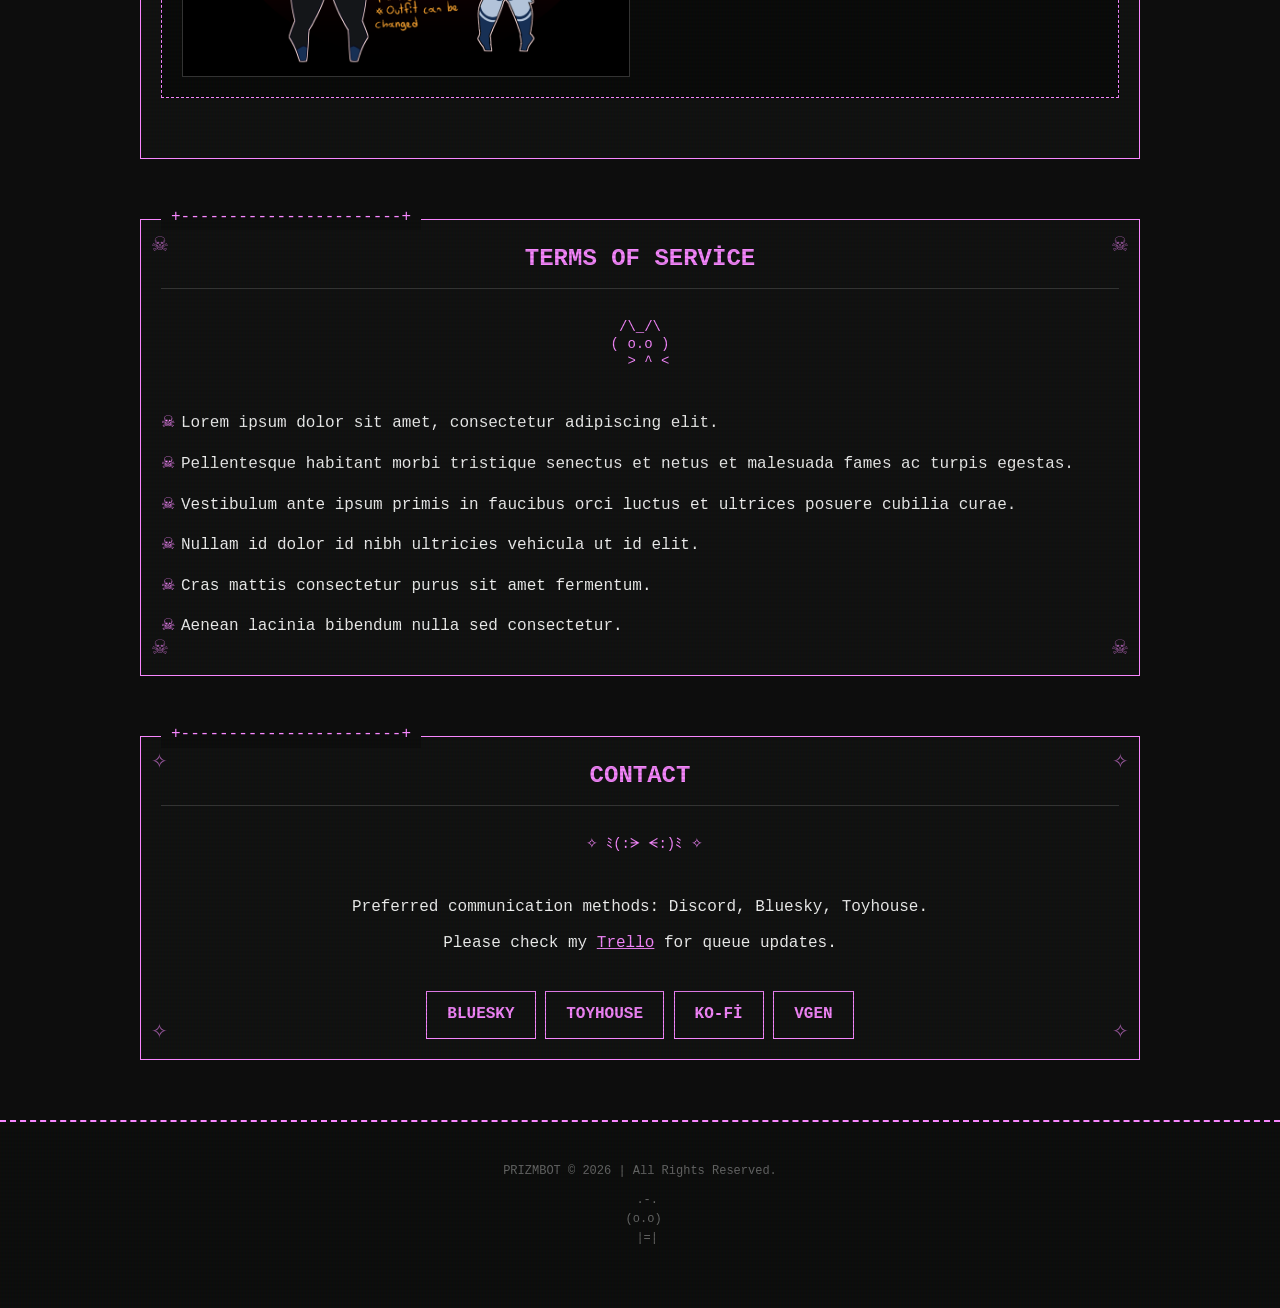
==== commit 10ea7ca6: "Add files via upload" ====
--- a/index.html
+++ b/index.html
@@ -79,9 +79,6 @@
             </pre>
         </div>
     </section>
-
-<----IF YOU SEE THIS TEXT, WHAT THE FUCK ARE YOU LOOKING FOR? Type "ultra" for a surprise ;]---->
-
     <section id="about">
         <div class="corner-ascii top-left">♡</div>
         <div class="corner-ascii top-right">♡</div>
@@ -247,5 +244,6 @@
     </footer>
 
     <script src="app.js"></script>
+    <!-- IF YOU SEE THIS TEXT, WHAT THE FUCK ARE YOU LOOKING FOR? Type "ultra" for a surprise ;] -->
 </body>
 </html>
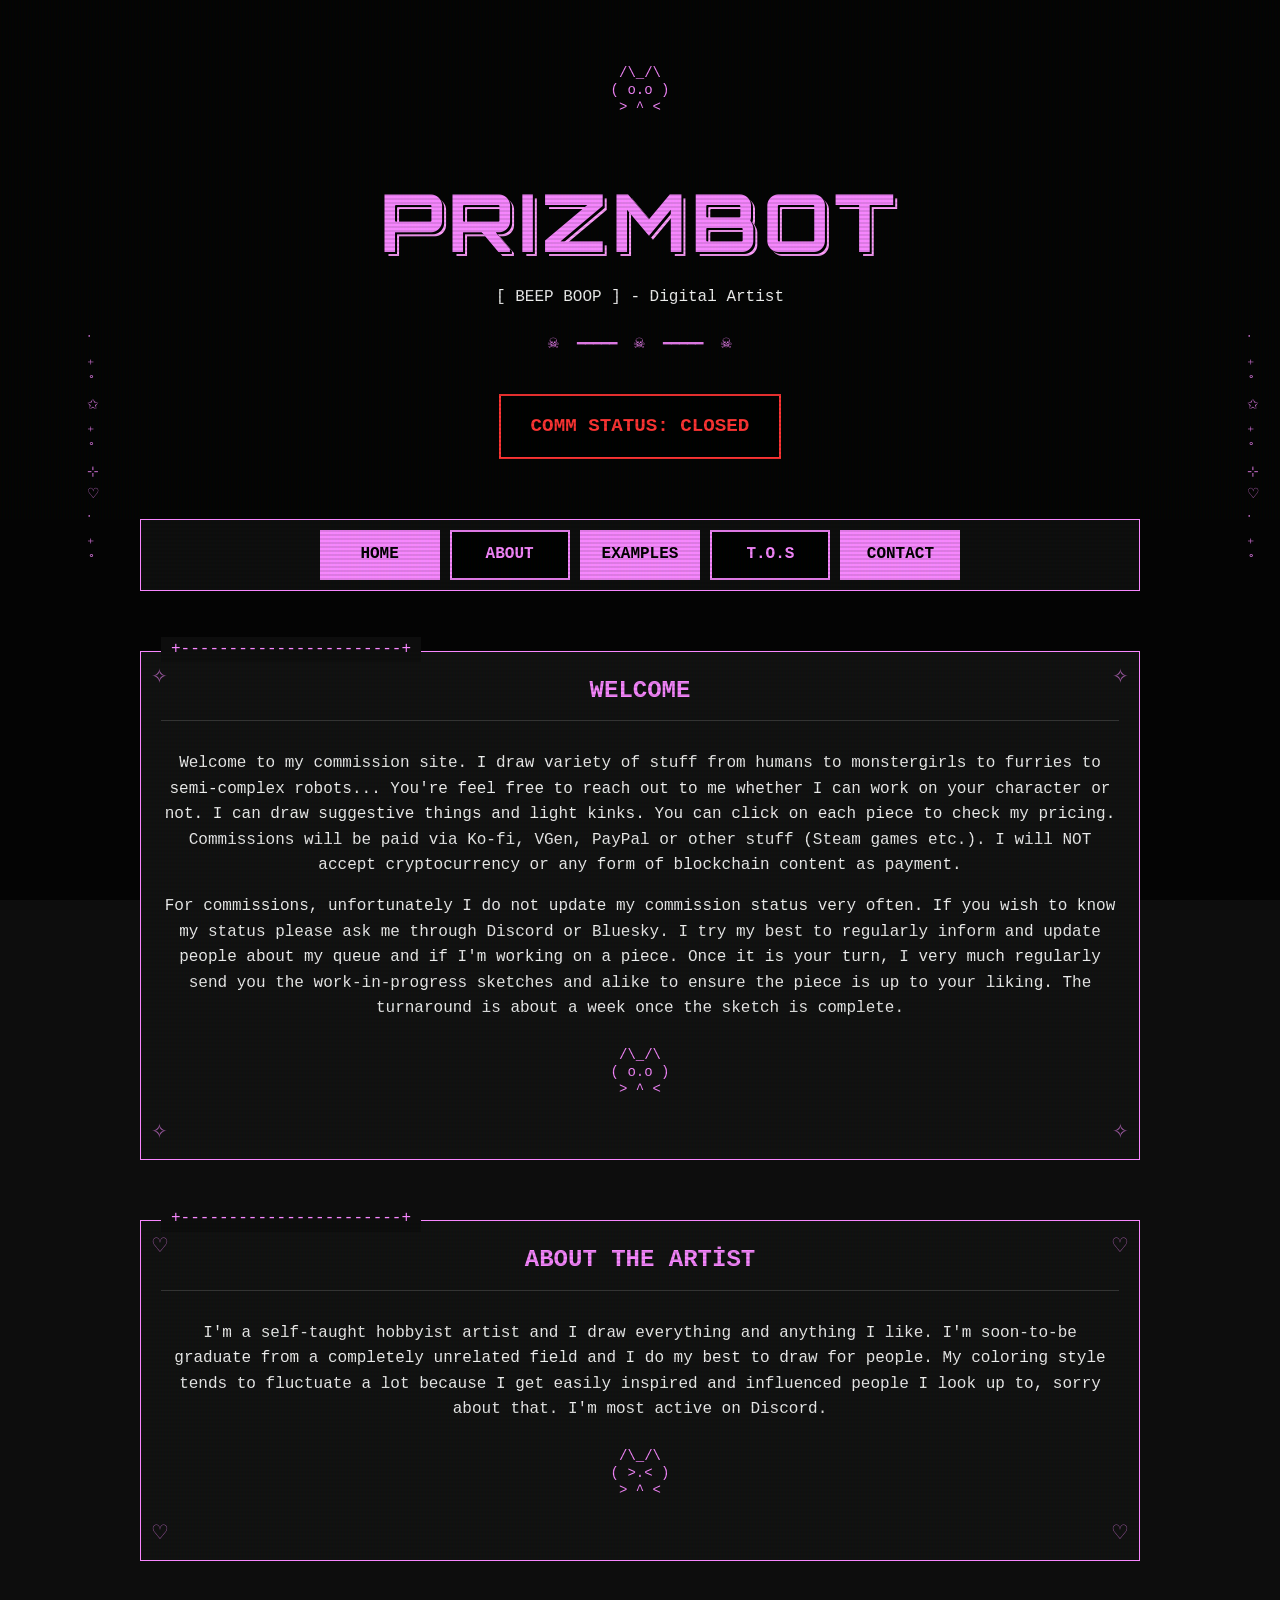
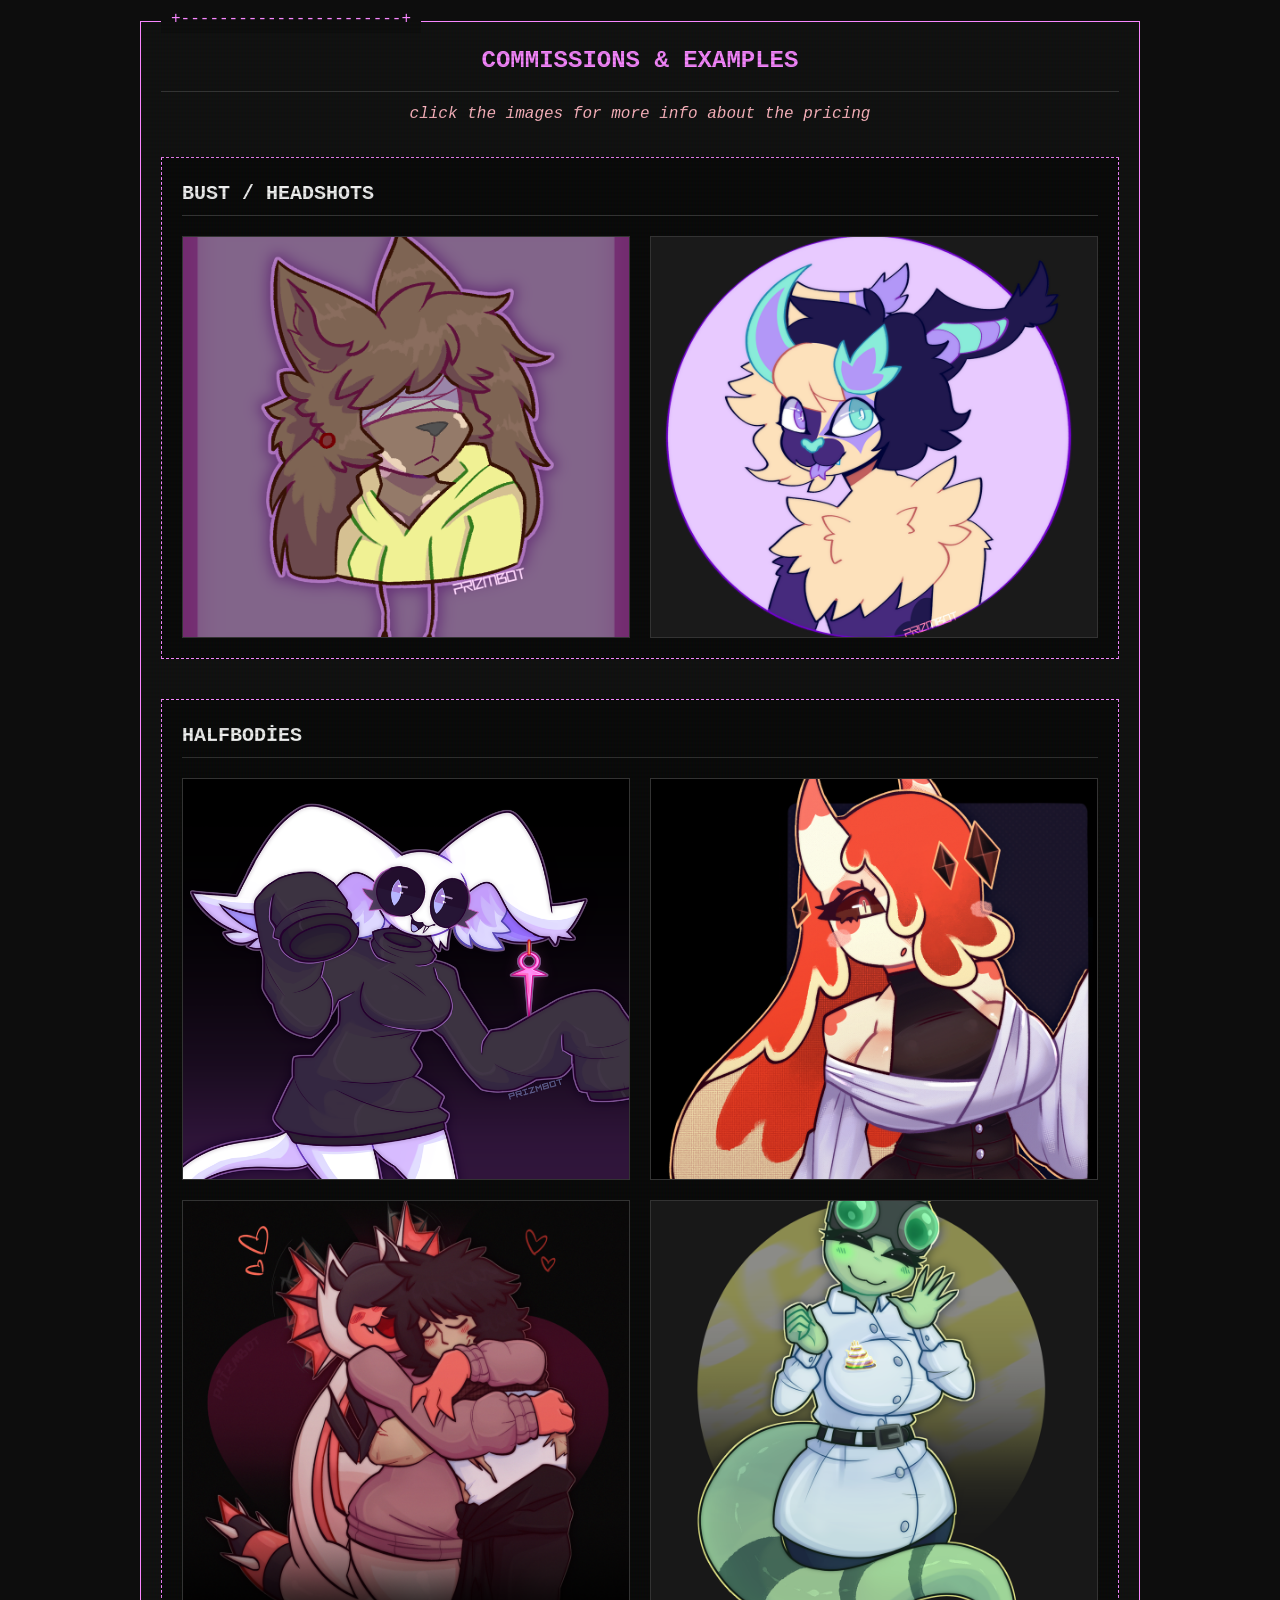
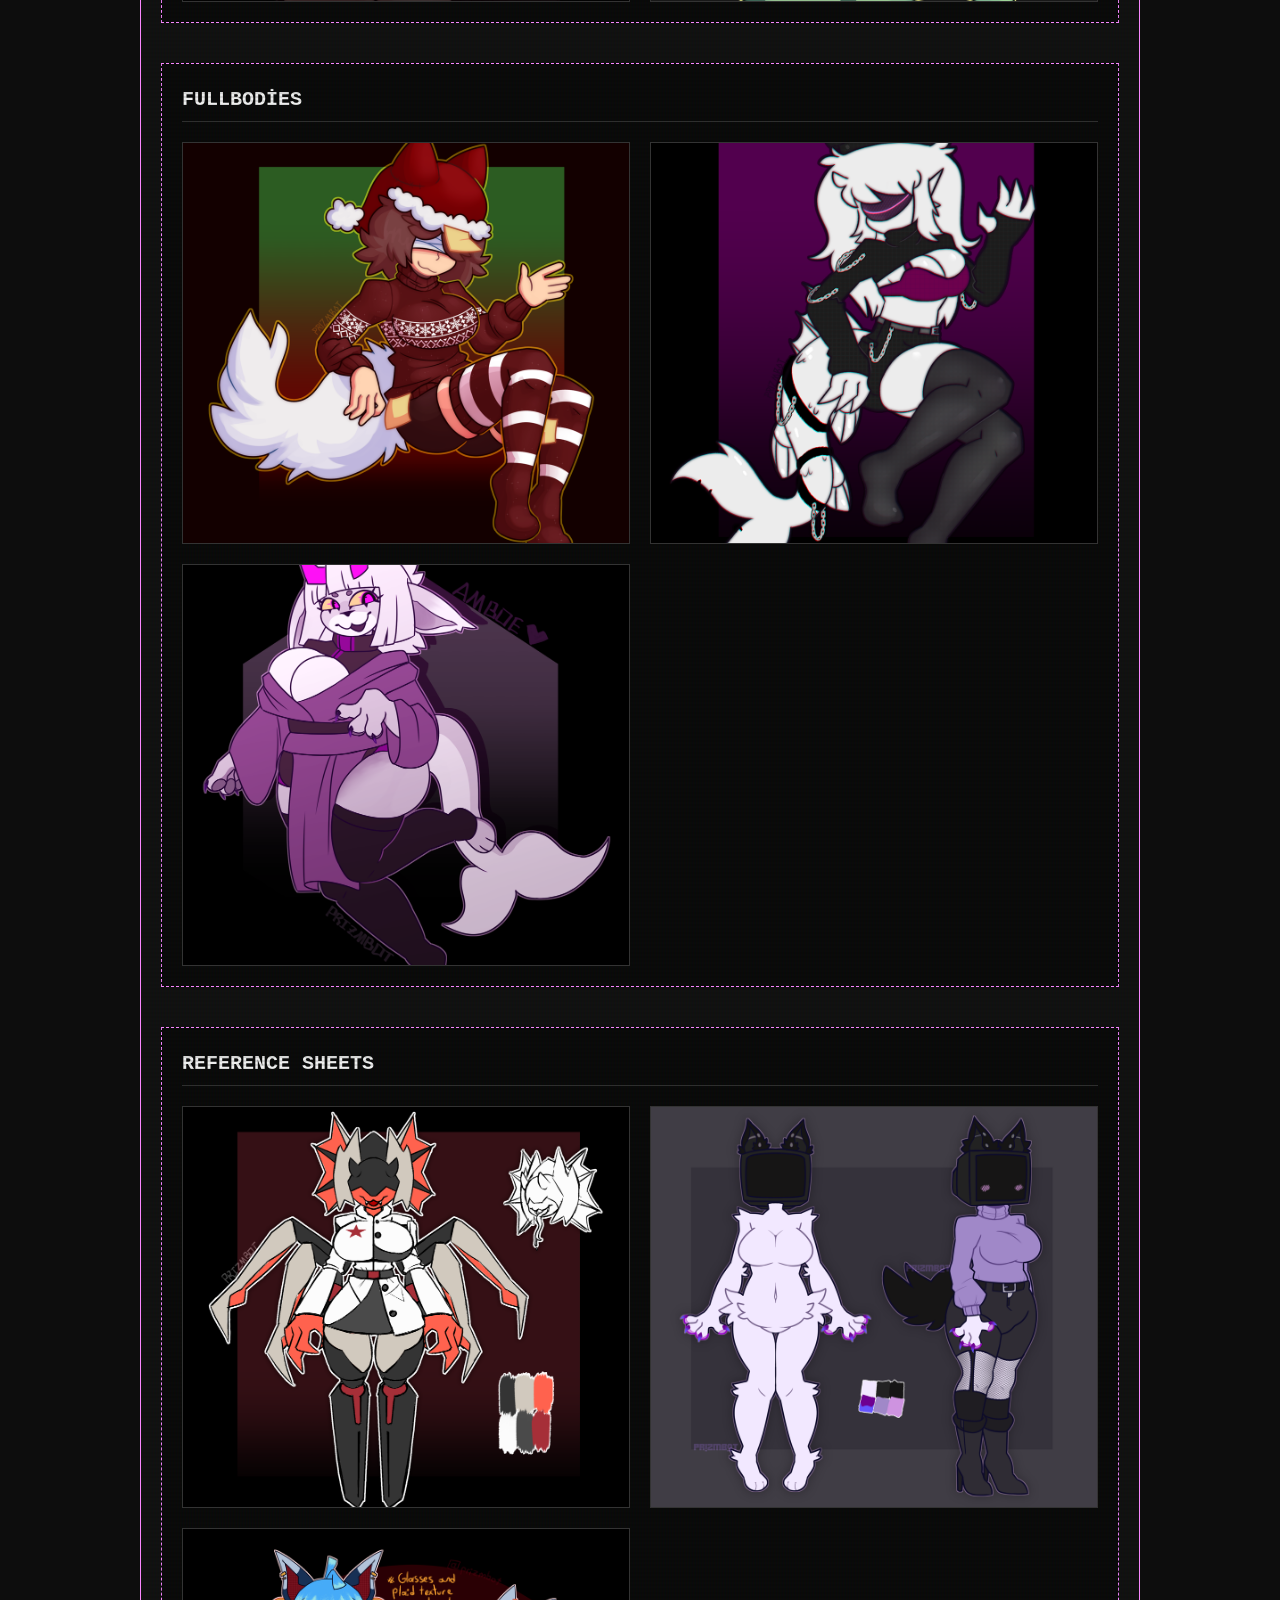
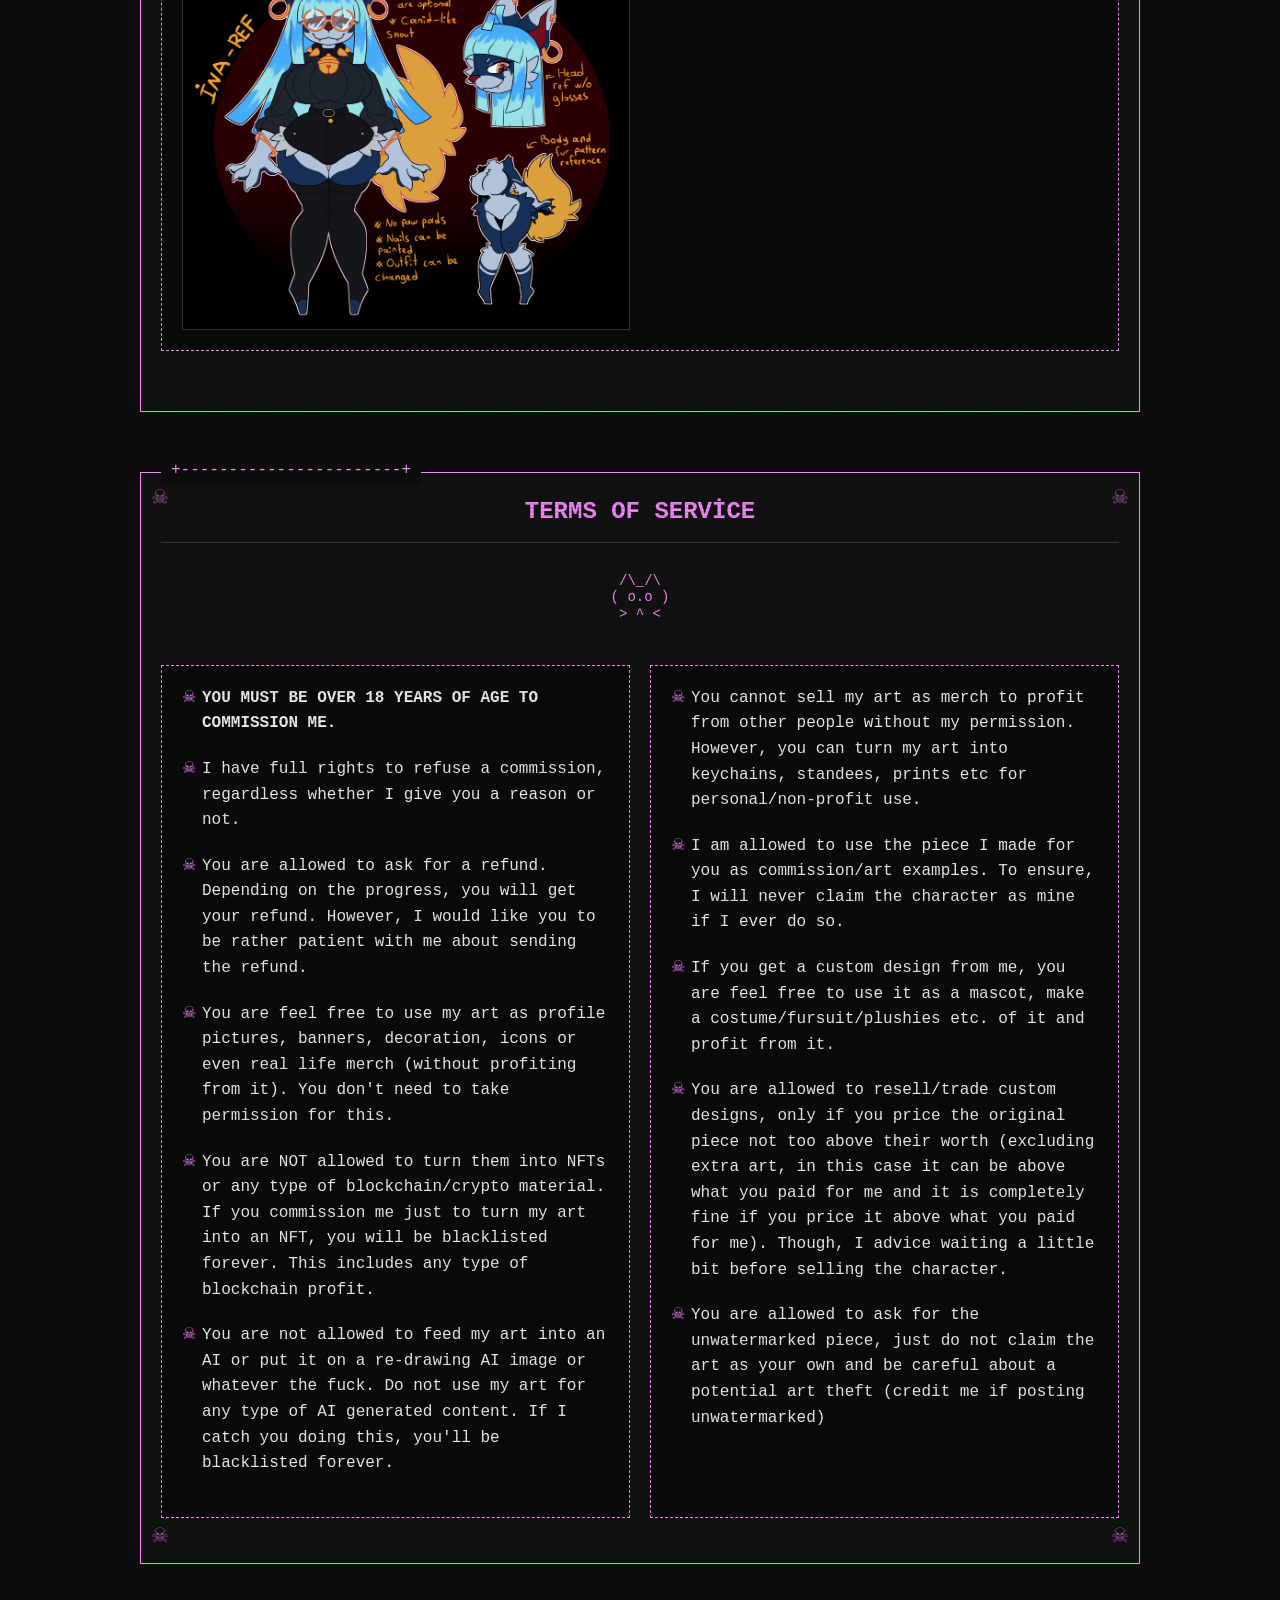
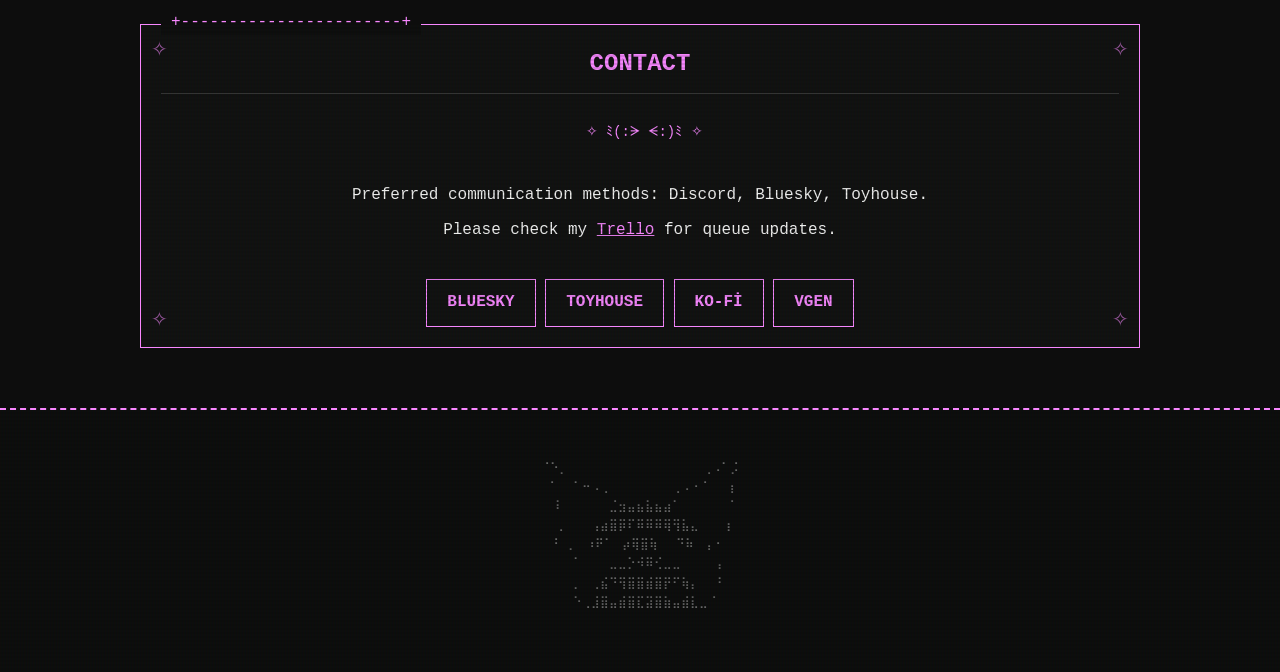
==== commit 982f244c: "Add files via upload" ====
--- a/index.html
+++ b/index.html
@@ -1,42 +1,43 @@
-
 <!DOCTYPE html>
 <html lang="tr">
+
 <head>
     <meta charset="UTF-8">
     <meta name="viewport" content="width=device-width, initial-scale=1.0">
-    <title>PRIZMBOT | Digital Art Portfolio</title>
+    <title>PRIZMBOT's Commissions</title>
+    <link href="https://fonts.googleapis.com/css2?family=Orbitron:wght@700&display=swap" rel="stylesheet">
     <link rel="stylesheet" href="style.css">
+    <!-- that one pest's name that i hate -->
 </head>
+
 <body>
 
     <div class="side-ascii left-side">
-   .-.
-  (o.o)
-   |=|
-   .-.
-  (o.o)
-   |=|
-   .-.
-  (o.o)
-   |=|
-   .-.
-  (o.o)
-   |=|
+        ‧
+        ₊
+        ˚
+        ✩
+        ₊
+        ˚
+        ⊹
+        ♡
+        ‧
+        ₊
+        ˚
     </div>
 
     <div class="side-ascii right-side">
-   .-.
-  (o.o)
-   |=|
-   .-.
-  (o.o)
-   |=|
-   .-.
-  (o.o)
-   |=|
-   .-.
-  (o.o)
-   |=|
+        ‧
+        ₊
+        ˚
+        ✩
+        ₊
+        ˚
+        ⊹
+        ♡
+        ‧
+        ₊
+        ˚
     </div>
 
     <header>
@@ -44,7 +45,7 @@
             <pre class="cat-ascii">
   /\_/\  
  ( o.o ) 
-  > ^ <
+> ^ <
             </pre>
         </div>
         <h1>PRIZMBOT</h1>
@@ -53,6 +54,11 @@
             <pre class="cat-ascii">
 ☠  ━━━━━  ☠  ━━━━━  ☠
             </pre>
+        </div>
+        <div style="text-align: center; margin-top: 10px; margin-bottom: 20px;">
+            <span class="nav-box"
+                style="border-color: #ff3333; color: #ff3333; background: #000; display: inline-block; cursor: default; font-size: 1.2rem; padding: 15px 30px;">COMM
+                STATUS: CLOSED</span>
         </div>
     </header>
 
@@ -70,12 +76,21 @@
         <div class="corner-ascii bottom-left">✧</div>
         <div class="corner-ascii bottom-right">✧</div>
         <h2>Welcome</h2>
-        <p style="text-align: center;">Lorem ipsum dolor sit amet, consectetur adipiscing elit. Sed do eiusmod tempor incididunt ut labore et dolore magna aliqua. Ut enim ad minim veniam, quis nostrud exercitation ullamco laboris nisi ut aliquip ex ea commodo consequat. Duis aute irure dolor in reprehenderit in voluptate velit esse cillum dolore eu fugiat nulla pariatur. Excepteur sint occaecat cupidatat non proident, sunt in culpa qui officia deserunt mollit anim id est laborum. Curabitur pretium tincidunt lacus. Nulla gravida orci a odio. Nullam varius, turpis et commodo pharetra, est eros bibendum elit, nec luctus magna felis sollicitudin mauris.</p>
+        <p style="text-align: center;">Welcome to my commission site. I draw variety of stuff from humans to
+            monstergirls to furries to semi-complex robots... You're feel free to reach out to me whether I can work on
+            your character or not. I can draw suggestive things and light kinks. You can click on each piece to check my
+            pricing. Commissions will be paid via Ko-fi, VGen, PayPal or other stuff (Steam games etc.). I will NOT
+            accept cryptocurrency or any form of blockchain content as payment.</p>
+        <p style="text-align: center; margin-top: 15px;">For commissions, unfortunately I do not update my commission
+            status very often. If you wish to know my status please ask me through Discord or Bluesky. I try my best to
+            regularly inform and update people about my queue and if I'm working on a piece. Once it is your turn, I
+            very much regularly send you the work-in-progress sketches and alike to ensure the piece is up to your
+            liking. The turnaround is about a week once the sketch is complete.</p>
         <div class="ascii-container">
             <pre class="cat-ascii">
   /\_/\  
  ( o.o ) 
-  > ^ <
+> ^ <
             </pre>
         </div>
     </section>
@@ -85,27 +100,34 @@
         <div class="corner-ascii bottom-left">♡</div>
         <div class="corner-ascii bottom-right">♡</div>
         <h2>About the Artist</h2>
-        <p>Lorem ipsum dolor sit amet, consectetur adipiscing elit. Sed do eiusmod tempor incididunt ut labore et dolore magna aliqua. Ut enim ad minim veniam, quis nostrud exercitation ullamco laboris nisi ut aliquip ex ea commodo consequat.</p>
+        <p style="text-align: center;">I'm a self-taught hobbyist artist and I draw everything and anything I like. I'm
+            soon-to-be graduate from a completely unrelated field and I do my best to draw for people. My coloring style
+            tends to fluctuate a lot because I get easily inspired and influenced people I look up to, sorry about that.
+            I'm most active on Discord.</p>
         <div class="ascii-container">
             <pre class="cat-ascii">
   /\_/\  
  ( >.< ) 
-  > ^ <
+> ^ <
             </pre>
         </div>
     </section>
 
     <section id="examples">
         <h2>COMMISSIONS & EXAMPLES</h2>
-        <p style="text-align: center; margin-top: -20px; margin-bottom: 30px; font-style: italic; color: var(--secondary-pink);">click the images for more info about the pricing</p>
-        
+        <p
+            style="text-align: center; margin-top: -20px; margin-bottom: 30px; font-style: italic; color: var(--secondary-pink);">
+            click the images for more info about the pricing</p>
+
         <div class="gallery-category">
             <h3 class="category-title">Bust / Headshots</h3>
             <div class="gallery">
-                <div class="art-card" data-type="Headshot/Bustshot" data-price="€28 | Shading: +€3 | Additional character: +25%">
+                <div class="art-card" data-type="Headshot/Bustshot"
+                    data-price="€28 | Shading: +€3 | Additional character: +25%">
                     <img src="examples/headshot.png" alt="Headshot/Bustshot">
                 </div>
-                <div class="art-card" data-type="Headshot/Bustshot" data-price="€28 | Shading: +€3 | Additional character: +25%">
+                <div class="art-card" data-type="Headshot/Bustshot"
+                    data-price="€28 | Shading: +€3 | Additional character: +25%">
                     <img src="examples/headshot (2).png" alt="Headshot/Bustshot">
                 </div>
             </div>
@@ -147,13 +169,16 @@
         <div class="gallery-category">
             <h3 class="category-title">Reference Sheets</h3>
             <div class="gallery">
-                <div class="art-card" data-type="Ref Sheet / Custom" data-price="€60+ | Complexity based pricing. Symmetry tool: -25%">
+                <div class="art-card" data-type="Ref Sheet / Custom"
+                    data-price="€60+ | Complexity based pricing. Symmetry tool: -25%">
                     <img src="examples/reference sheet.png" alt="Ref Sheet">
                 </div>
-                <div class="art-card" data-type="Ref Sheet / Custom" data-price="€60+ | Complexity based pricing. Symmetry tool: -25%">
+                <div class="art-card" data-type="Ref Sheet / Custom"
+                    data-price="€60+ | Complexity based pricing. Symmetry tool: -25%">
                     <img src="examples/reference sheet (2).png" alt="Ref Sheet">
                 </div>
-                <div class="art-card" data-type="Ref Sheet / Custom" data-price="€60+ | Complexity based pricing. Symmetry tool: -25%">
+                <div class="art-card" data-type="Ref Sheet / Custom"
+                    data-price="€60+ | Complexity based pricing. Symmetry tool: -25%">
                     <img src="examples/reference sheet (3).png" alt="Ref Sheet">
                 </div>
             </div>
@@ -170,17 +195,43 @@
             <pre class="cat-ascii">
   /\_/\  
  ( o.o ) 
-  > ^ <
-            </pre>
-        </div>
-        <ul class="tos-list">
-            <li>Lorem ipsum dolor sit amet, consectetur adipiscing elit.</li>
-            <li>Pellentesque habitant morbi tristique senectus et netus et malesuada fames ac turpis egestas.</li>
-            <li>Vestibulum ante ipsum primis in faucibus orci luctus et ultrices posuere cubilia curae.</li>
-            <li>Nullam id dolor id nibh ultricies vehicula ut id elit.</li>
-            <li>Cras mattis consectetur purus sit amet fermentum.</li>
-            <li>Aenean lacinia bibendum nulla sed consectetur.</li>
-        </ul>
+> ^ <
+            </pre>
+        </div>
+        <div class="tos-container">
+            <div class="tos-box">
+                <ul class="tos-list">
+                    <li><strong>YOU MUST BE OVER 18 YEARS OF AGE TO COMMISSION ME.</strong></li>
+                    <li>I have full rights to refuse a commission, regardless whether I give you a reason or not.</li>
+                    <li>You are allowed to ask for a refund. Depending on the progress, you will get your refund.
+                        However, I would like you to be rather patient with me about sending the refund.</li>
+                    <li>You are feel free to use my art as profile pictures, banners, decoration, icons or even real
+                        life merch (without profiting from it). You don't need to take permission for this.</li>
+                    <li>You are NOT allowed to turn them into NFTs or any type of blockchain/crypto material. If you
+                        commission me just to turn my art into an NFT, you will be blacklisted forever. This includes
+                        any type of blockchain profit.</li>
+                    <li>You are not allowed to feed my art into an AI or put it on a re-drawing AI image or whatever the
+                        fuck. Do not use my art for any type of AI generated content. If I catch you doing this, you'll
+                        be blacklisted forever.</li>
+                </ul>
+            </div>
+            <div class="tos-box">
+                <ul class="tos-list">
+                    <li>You cannot sell my art as merch to profit from other people without my permission. However, you
+                        can turn my art into keychains, standees, prints etc for personal/non-profit use.</li>
+                    <li>I am allowed to use the piece I made for you as commission/art examples. To ensure, I will never
+                        claim the character as mine if I ever do so.</li>
+                    <li>If you get a custom design from me, you are feel free to use it as a mascot, make a
+                        costume/fursuit/plushies etc. of it and profit from it.</li>
+                    <li>You are allowed to resell/trade custom designs, only if you price the original piece not too
+                        above their worth (excluding extra art, in this case it can be above what you paid for me and it
+                        is completely fine if you price it above what you paid for me). Though, I advice waiting a
+                        little bit before selling the character.</li>
+                    <li>You are allowed to ask for the unwatermarked piece, just do not claim the art as your own and be
+                        careful about a potential art theft (credit me if posting unwatermarked)</li>
+                </ul>
+            </div>
+        </div>
     </section>
 
     <section id="contact">
@@ -195,7 +246,9 @@
             </pre>
         </div>
         <p style="text-align: center;">Preferred communication methods: Discord, Bluesky, Toyhouse.</p>
-        <p style="text-align: center; margin-top: 10px;">Please check my <a href="https://trello.com/b/g4dBr8Vw/prizs-infamous-to-do-shit" style="color: var(--primary-pink);">Trello</a> for queue updates.</p>
+        <p style="text-align: center; margin-top: 10px;">Please check my <a
+                href="https://trello.com/b/g4dBr8Vw/prizs-infamous-to-do-shit"
+                style="color: var(--primary-pink);">Trello</a> for queue updates.</p>
         <div class="social-links" style="text-align: center; margin-top: 20px;">
             <a href="https://bsky.app/profile/metr0mines.bsky.social" class="btn">Bluesky</a>
             <a href="https://toyhou.se/PRIZMBOT" class="btn">Toyhouse</a>
@@ -233,17 +286,21 @@
             </div>
         </div>
     </div>
-
     <footer>
-        <p>PRIZMBOT &copy; 2026 | All Rights Reserved.</p>
         <pre style="margin-top: 10px;">
-  .-.
- (o.o)
-  |=|
+⠀⠈⠑⡀⠀⠀⠀⠀⠀⠀⠀⠀⠀⠀⠀⠀⠀⠀⠀⢀⠠⠁⡨⠀
+⠀⠀⠈⠀⠀⠁⠒⠠⢀⠀⠀⠀⠀⠀⠀⠀⢀⠠⠐⠈⠀⠀⢰⠀⠀
+⠀⠀⠀⠇⠀⠀⠀⠀⠀⣈⣲⣤⣦⣧⣦⣴⠁⠀⠀⠀⠀⠀⠈⠀⠀
+⠀⠀⠀⢀⠀⠀⠀⢠⣴⣿⡿⠏⠿⠿⠿⢿⢻⣧⣄⠀⠀⠀⡆⠀⠀
+⠀⠀⠘⠀⡀⠀⠰⠟⠁⠀⡴⢿⣿⢷⠀⠀⠙⠷⠀⢠⠐⠀⠀⠀
+⠀⠀⠁⠀⠀⠀⣀⣀⡑⠺⠿⢊⣀⣀⠀⠀⠀⠀⡄
+⠀⠀⠀⠀⠀⡀⠀⢀⣮⠙⢻⣿⣿⣾⣿⡟⠋⢷⡄⠀⠀⠃⠀⠀⠀
+⠀⠀⠑⢀⣸⣿⣤⣾⣿⣏⣽⣿⣷⣤⣾⣇⣀⠈⠀
         </pre>
     </footer>
 
     <script src="app.js"></script>
     <!-- IF YOU SEE THIS TEXT, WHAT THE FUCK ARE YOU LOOKING FOR? Type "ultra" for a surprise ;] -->
 </body>
-</html>
+
+</html>
--- a/style.css
+++ b/style.css
@@ -145,7 +145,8 @@
 }
 
 h1 {
-    font-size: 3rem;
+    font-family: 'Orbitron', sans-serif;
+    font-size: 5rem;
     color: var(--primary-pink);
     text-transform: uppercase;
     text-shadow: 2px 2px #000, 4px 4px var(--accent-pink);
@@ -459,6 +460,9 @@
         border-left: none;
         border-top: 2px solid var(--primary-pink);
     }
+    .modal-img-container img {
+        max-height: 45vh;
+    }
 }
 
 /* Buttons */
@@ -480,14 +484,28 @@
 }
 
 /* TOS */
+.tos-container {
+    display: flex;
+    gap: 20px;
+    align-items: stretch;
+    margin-bottom: 25px;
+}
+
+.tos-box {
+    flex: 1;
+    border: 1px dashed var(--primary-pink);
+    background: rgba(0, 0, 0, 0.4);
+    padding: 20px;
+}
+
 .tos-list {
     list-style: none;
 }
 
 .tos-list li {
-    margin-bottom: 15px;
     padding-left: 20px;
     position: relative;
+    margin-bottom: 20px;
 }
 
 .tos-list li::before {
@@ -506,6 +524,10 @@
     .gallery {
         grid-template-columns: 1fr;
     }
+
+    .tos-container {
+        flex-direction: column;
+    }
 }
 
 /* Footer */
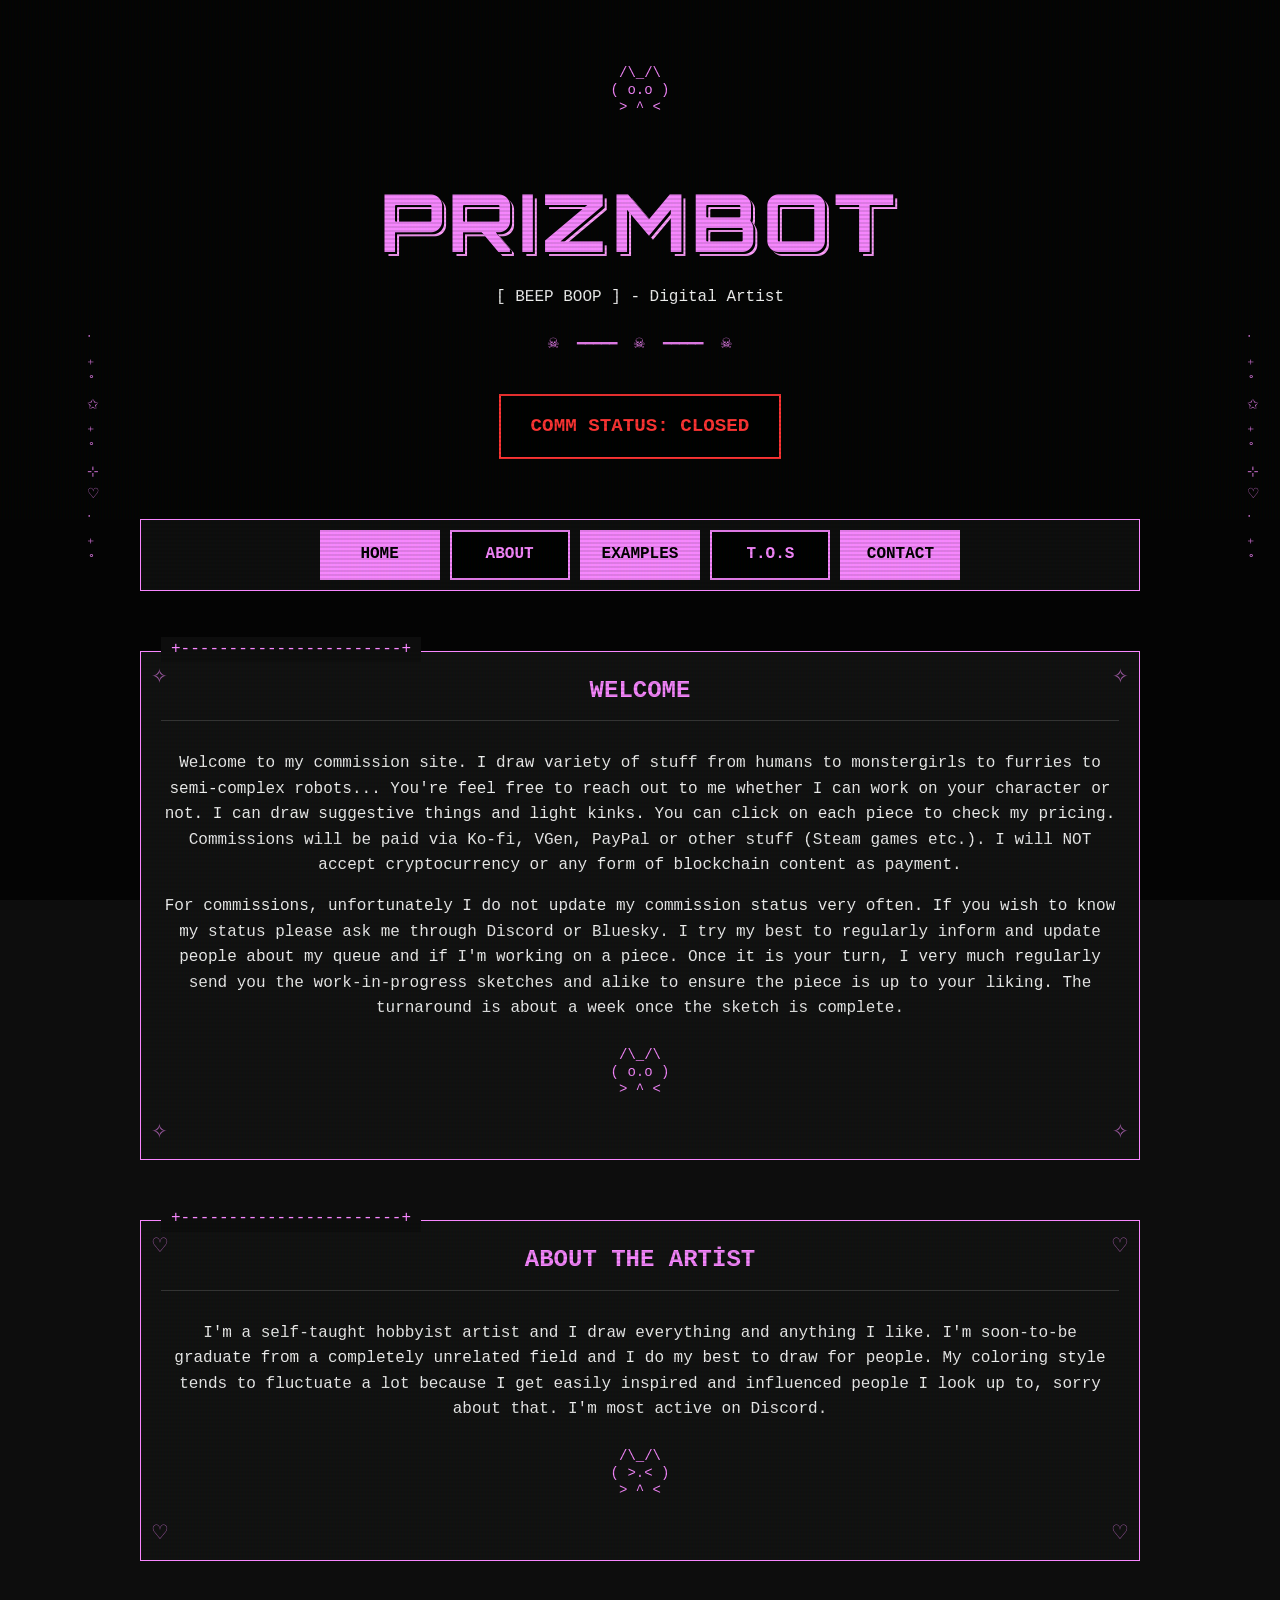
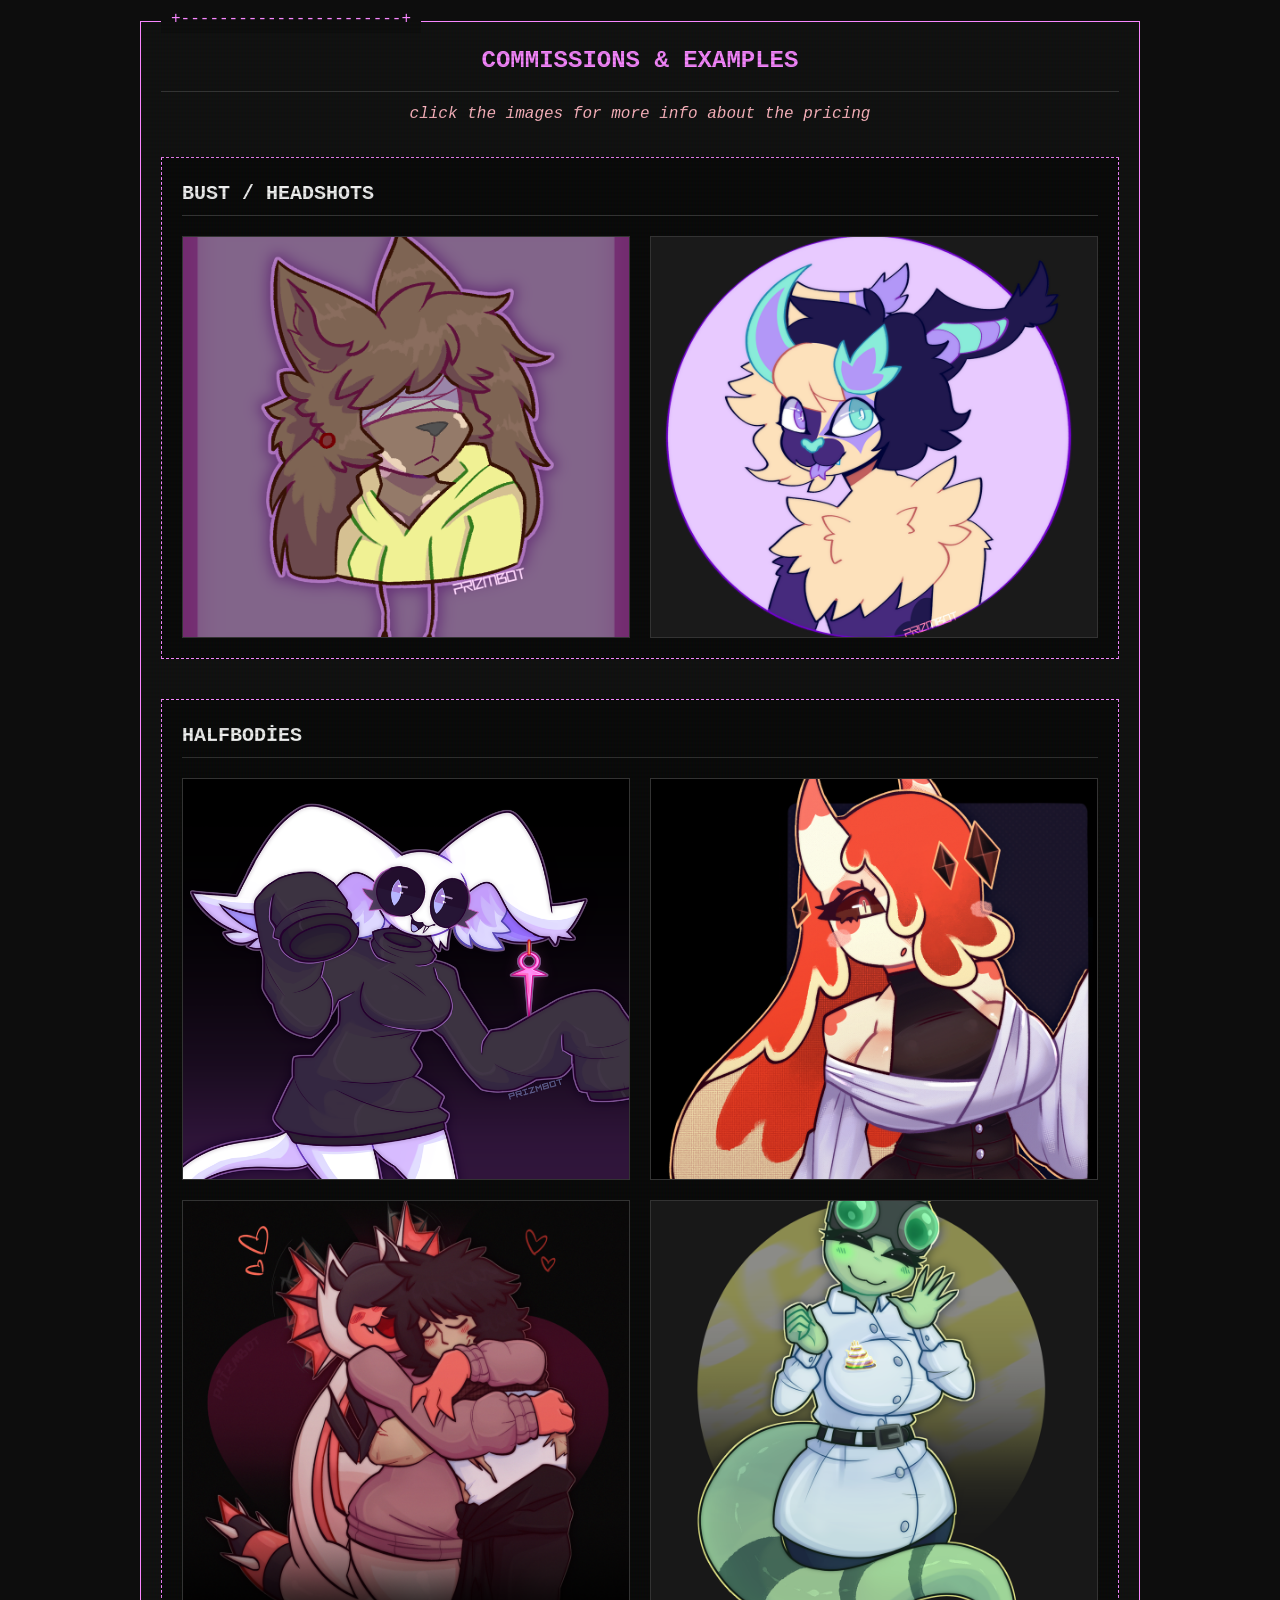
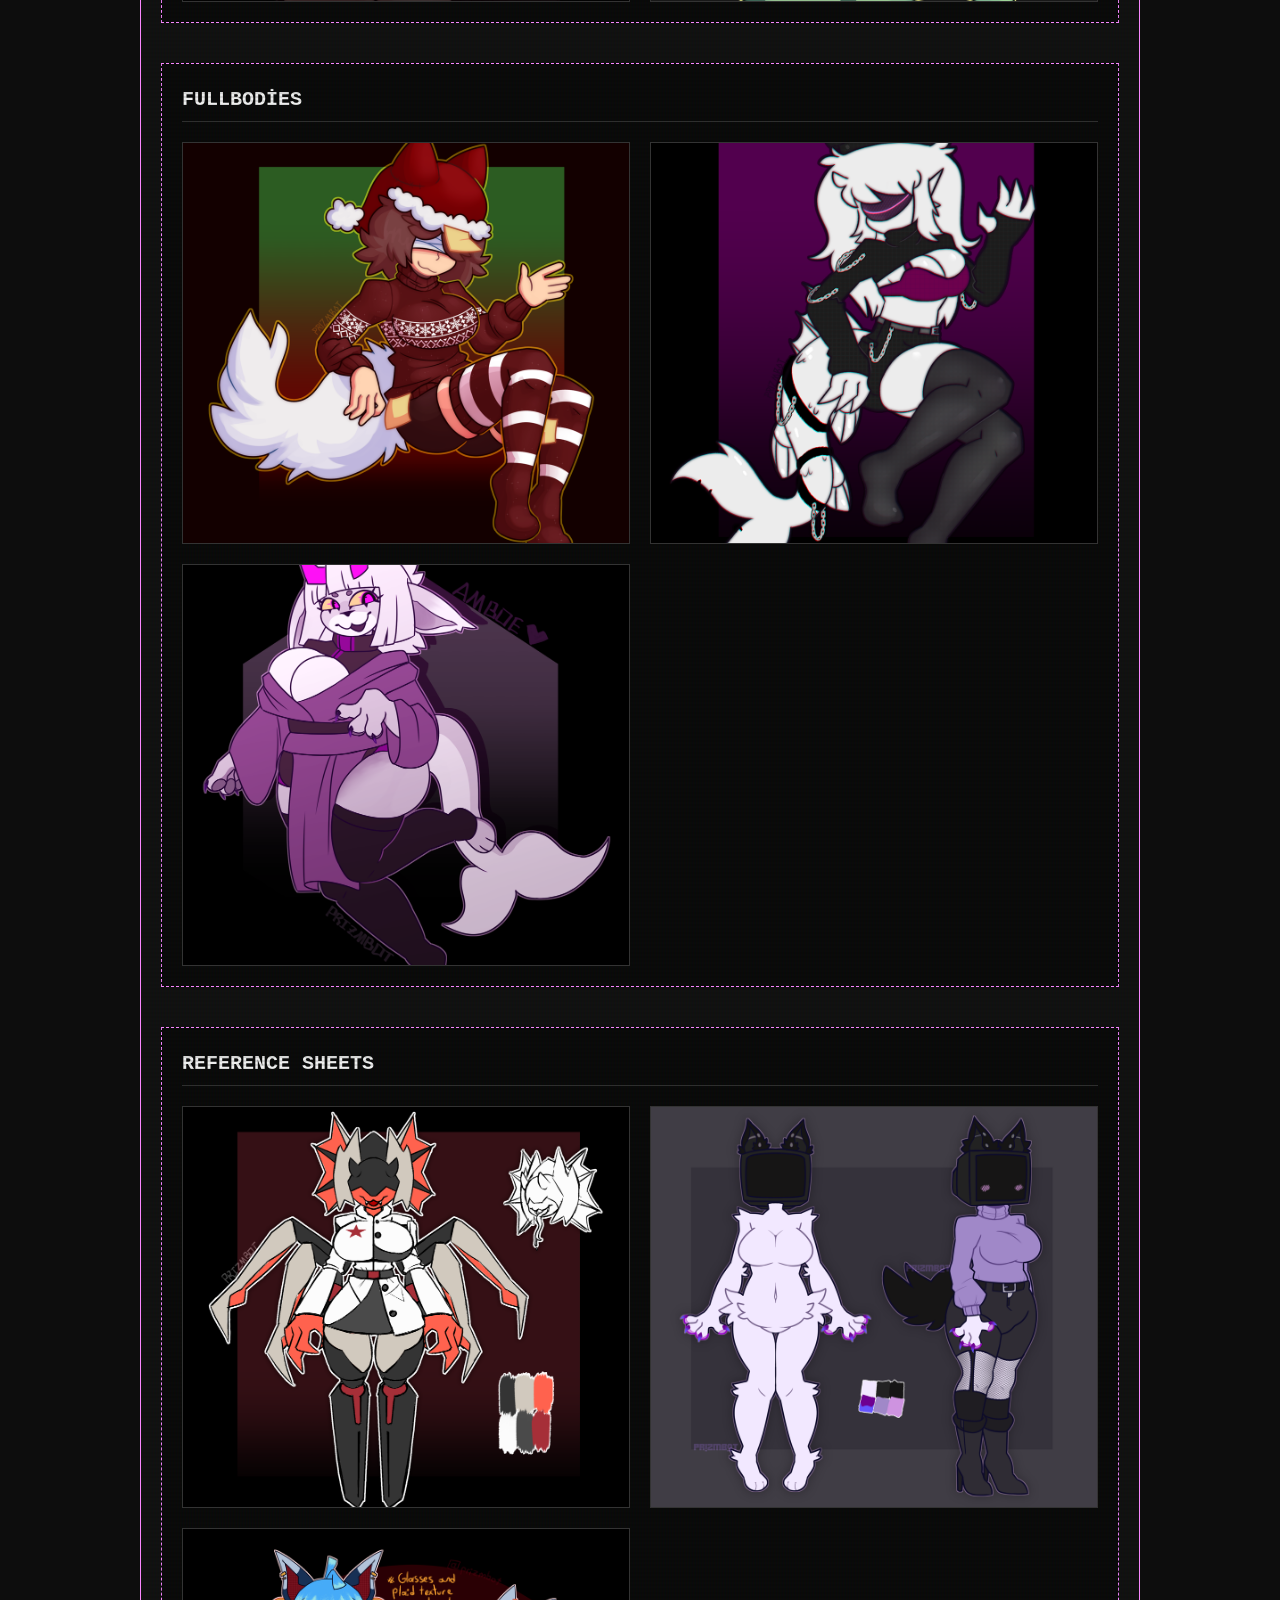
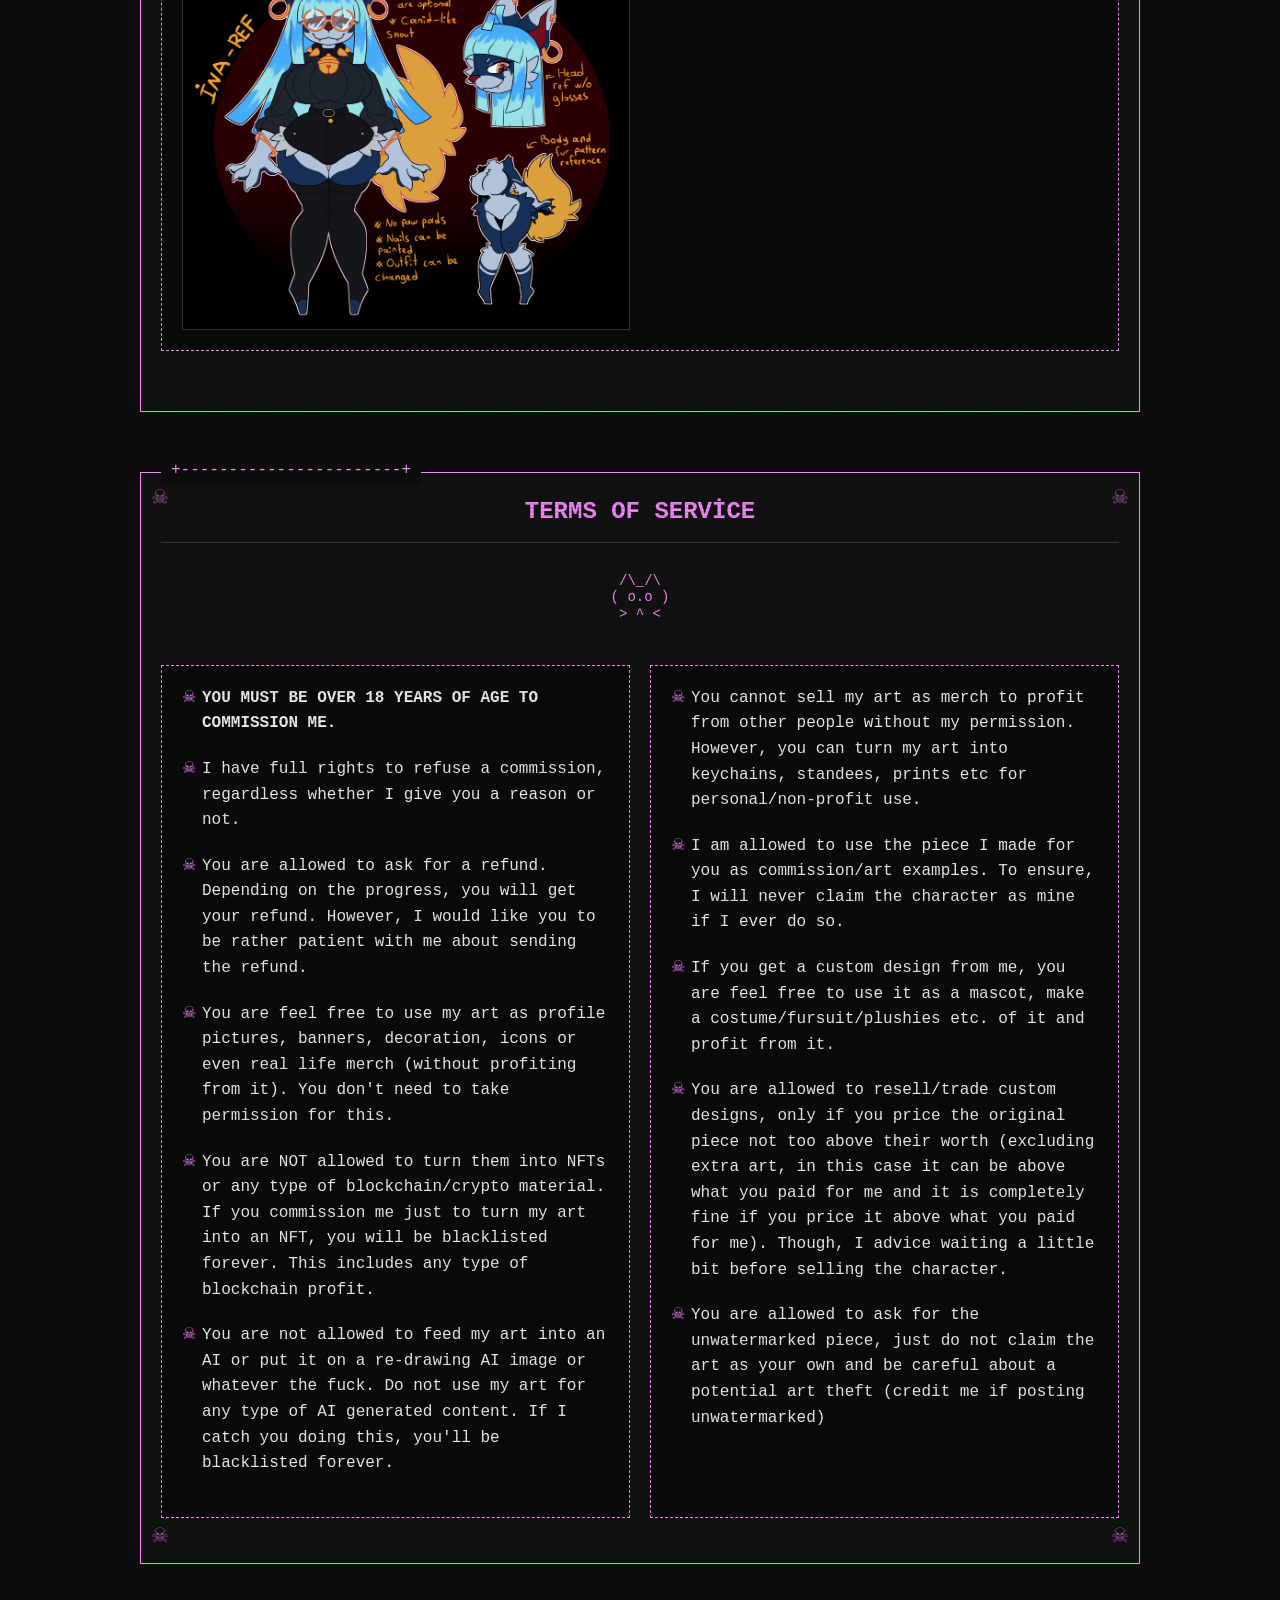
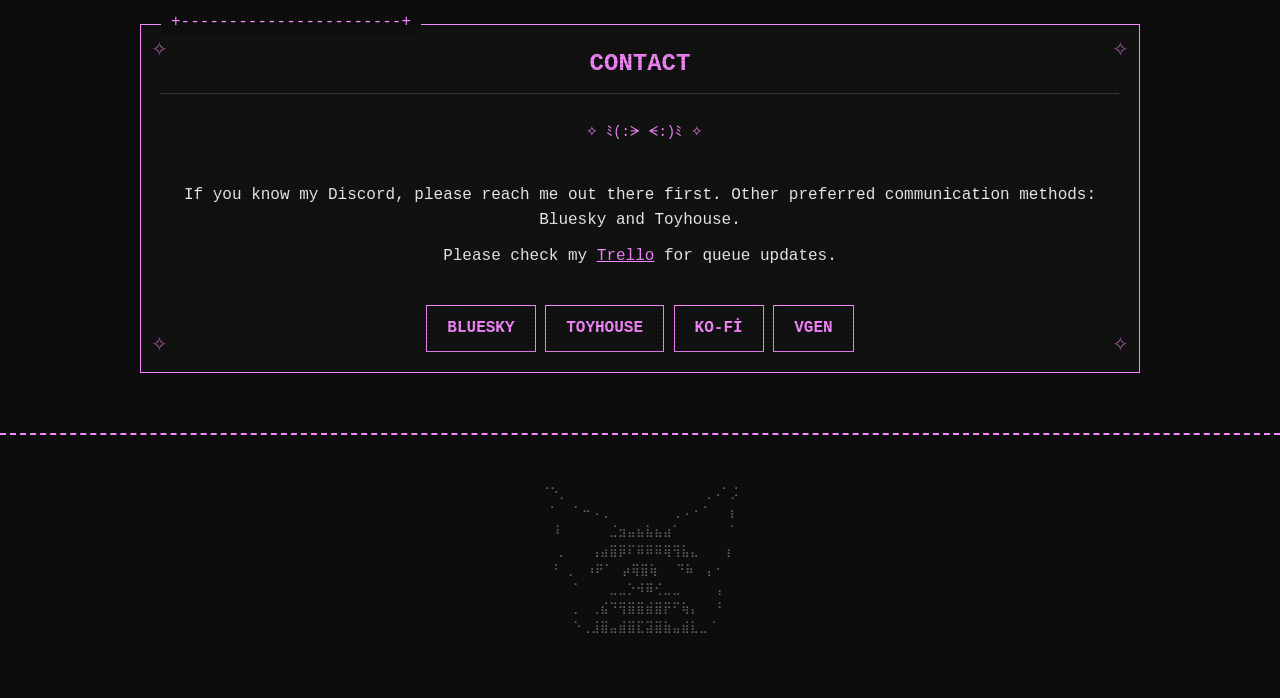
==== commit ce580bdc: "Update index.html" ====
--- a/index.html
+++ b/index.html
@@ -245,7 +245,7 @@
  ✧ ﾐ(:ᗒ ᗕ:)ﾐ ✧
             </pre>
         </div>
-        <p style="text-align: center;">Preferred communication methods: Discord, Bluesky, Toyhouse.</p>
+        <p style="text-align: center;">If you know my Discord, please reach me out there first. Other preferred communication methods: Bluesky and Toyhouse.</p>
         <p style="text-align: center; margin-top: 10px;">Please check my <a
                 href="https://trello.com/b/g4dBr8Vw/prizs-infamous-to-do-shit"
                 style="color: var(--primary-pink);">Trello</a> for queue updates.</p>
@@ -303,4 +303,4 @@
     <!-- IF YOU SEE THIS TEXT, WHAT THE FUCK ARE YOU LOOKING FOR? Type "ultra" for a surprise ;] -->
 </body>
 
-</html>+</html>
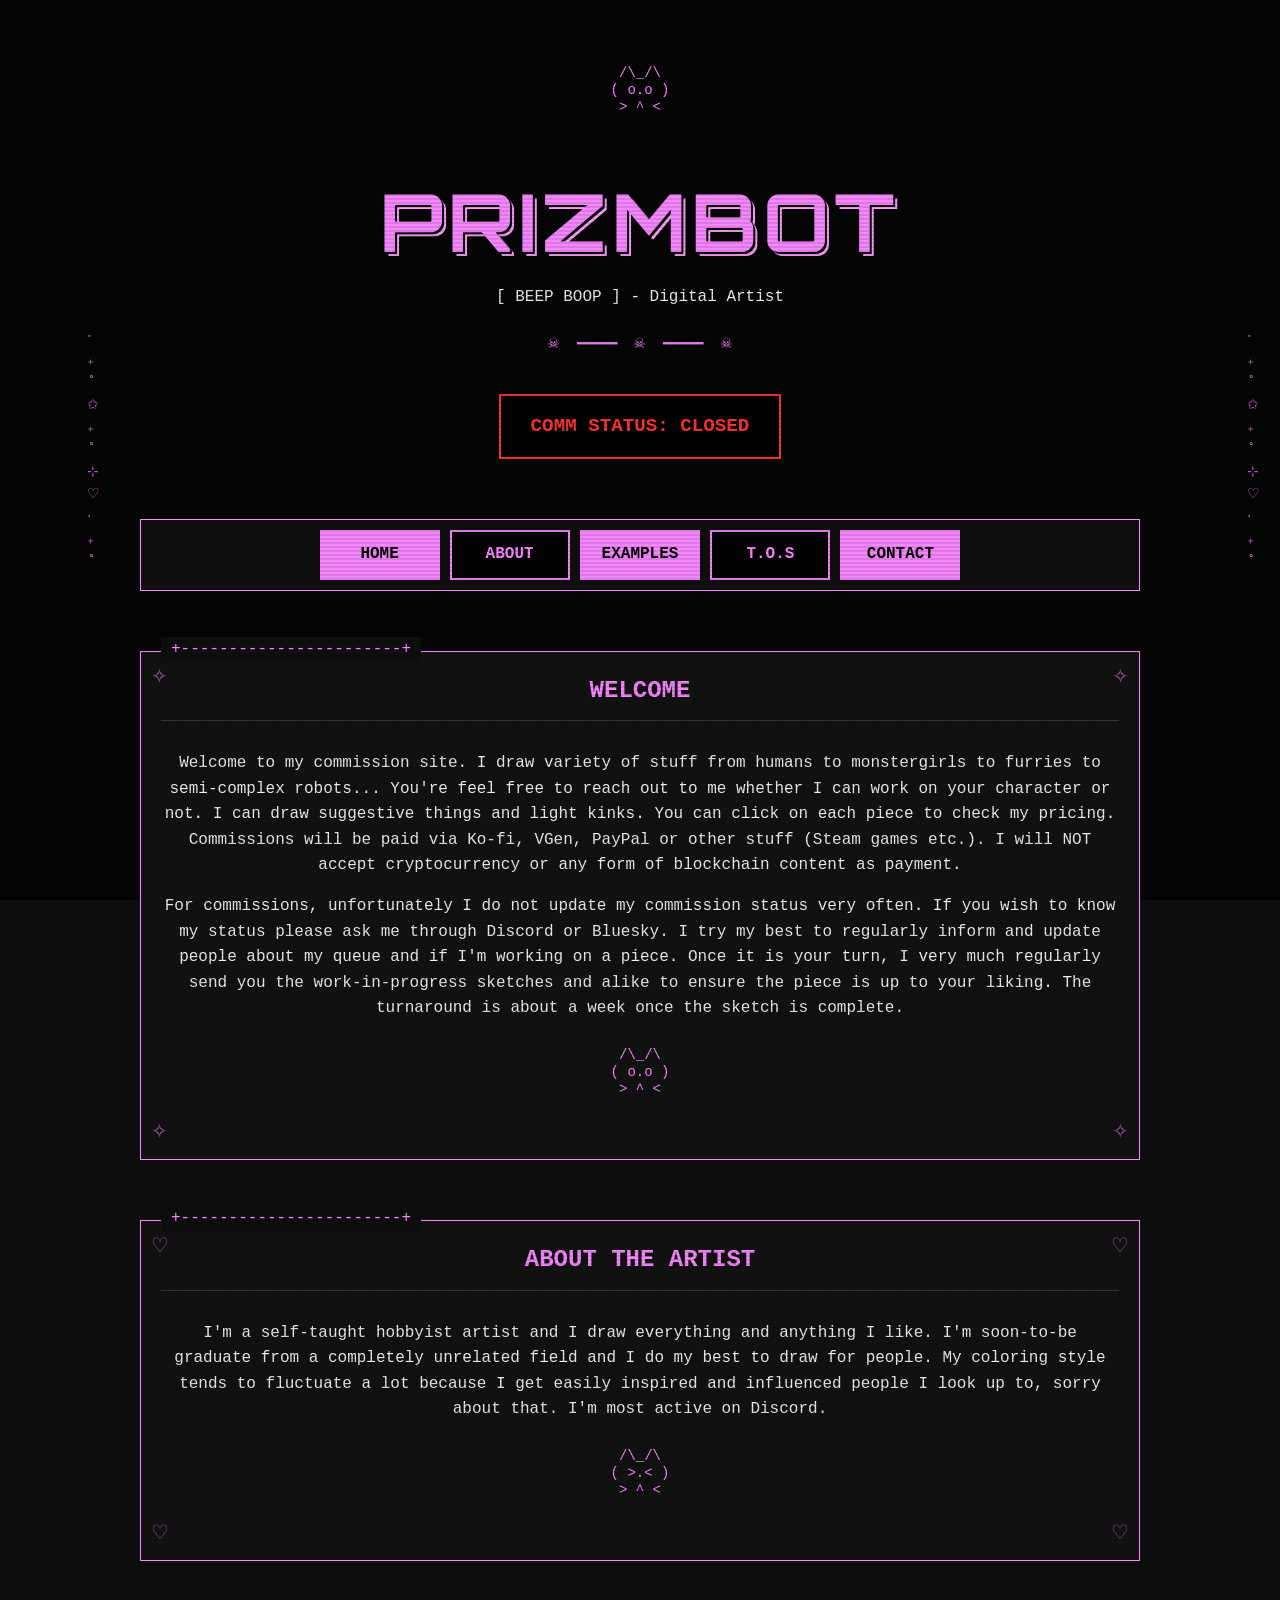
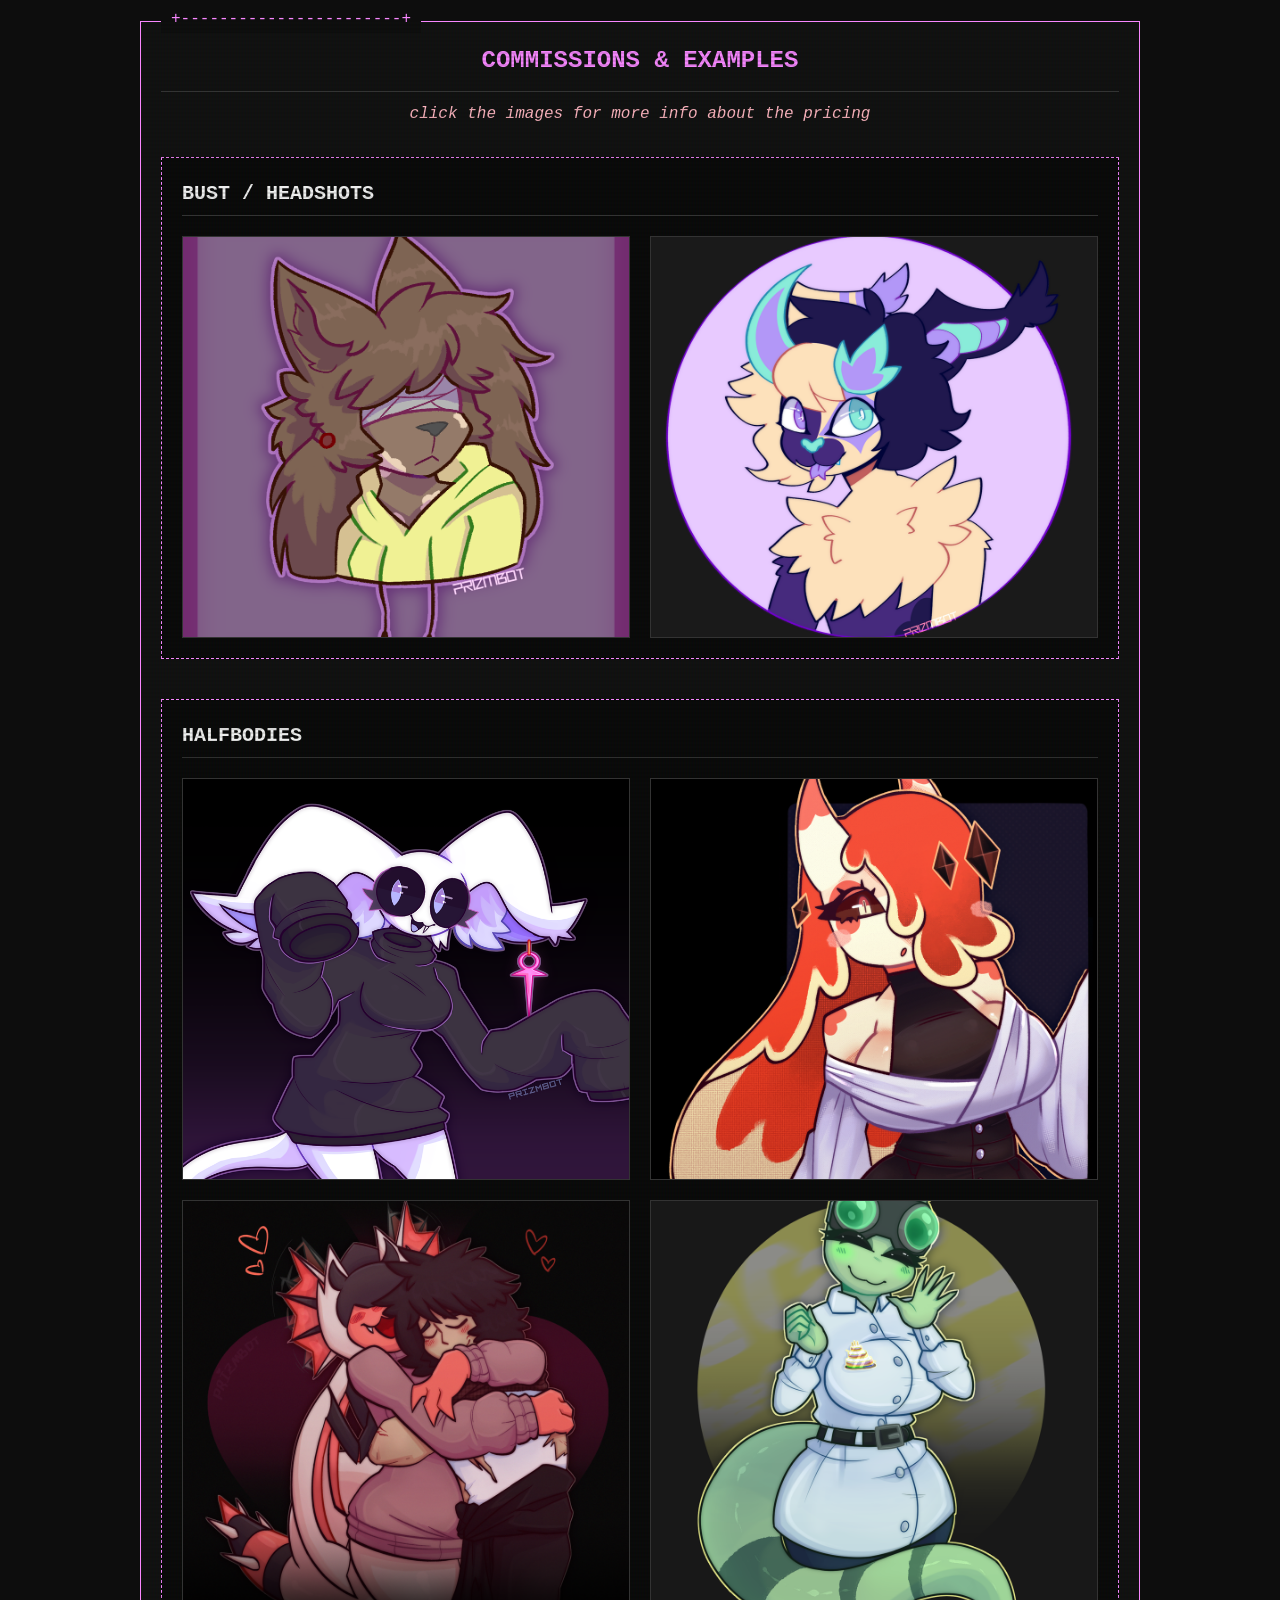
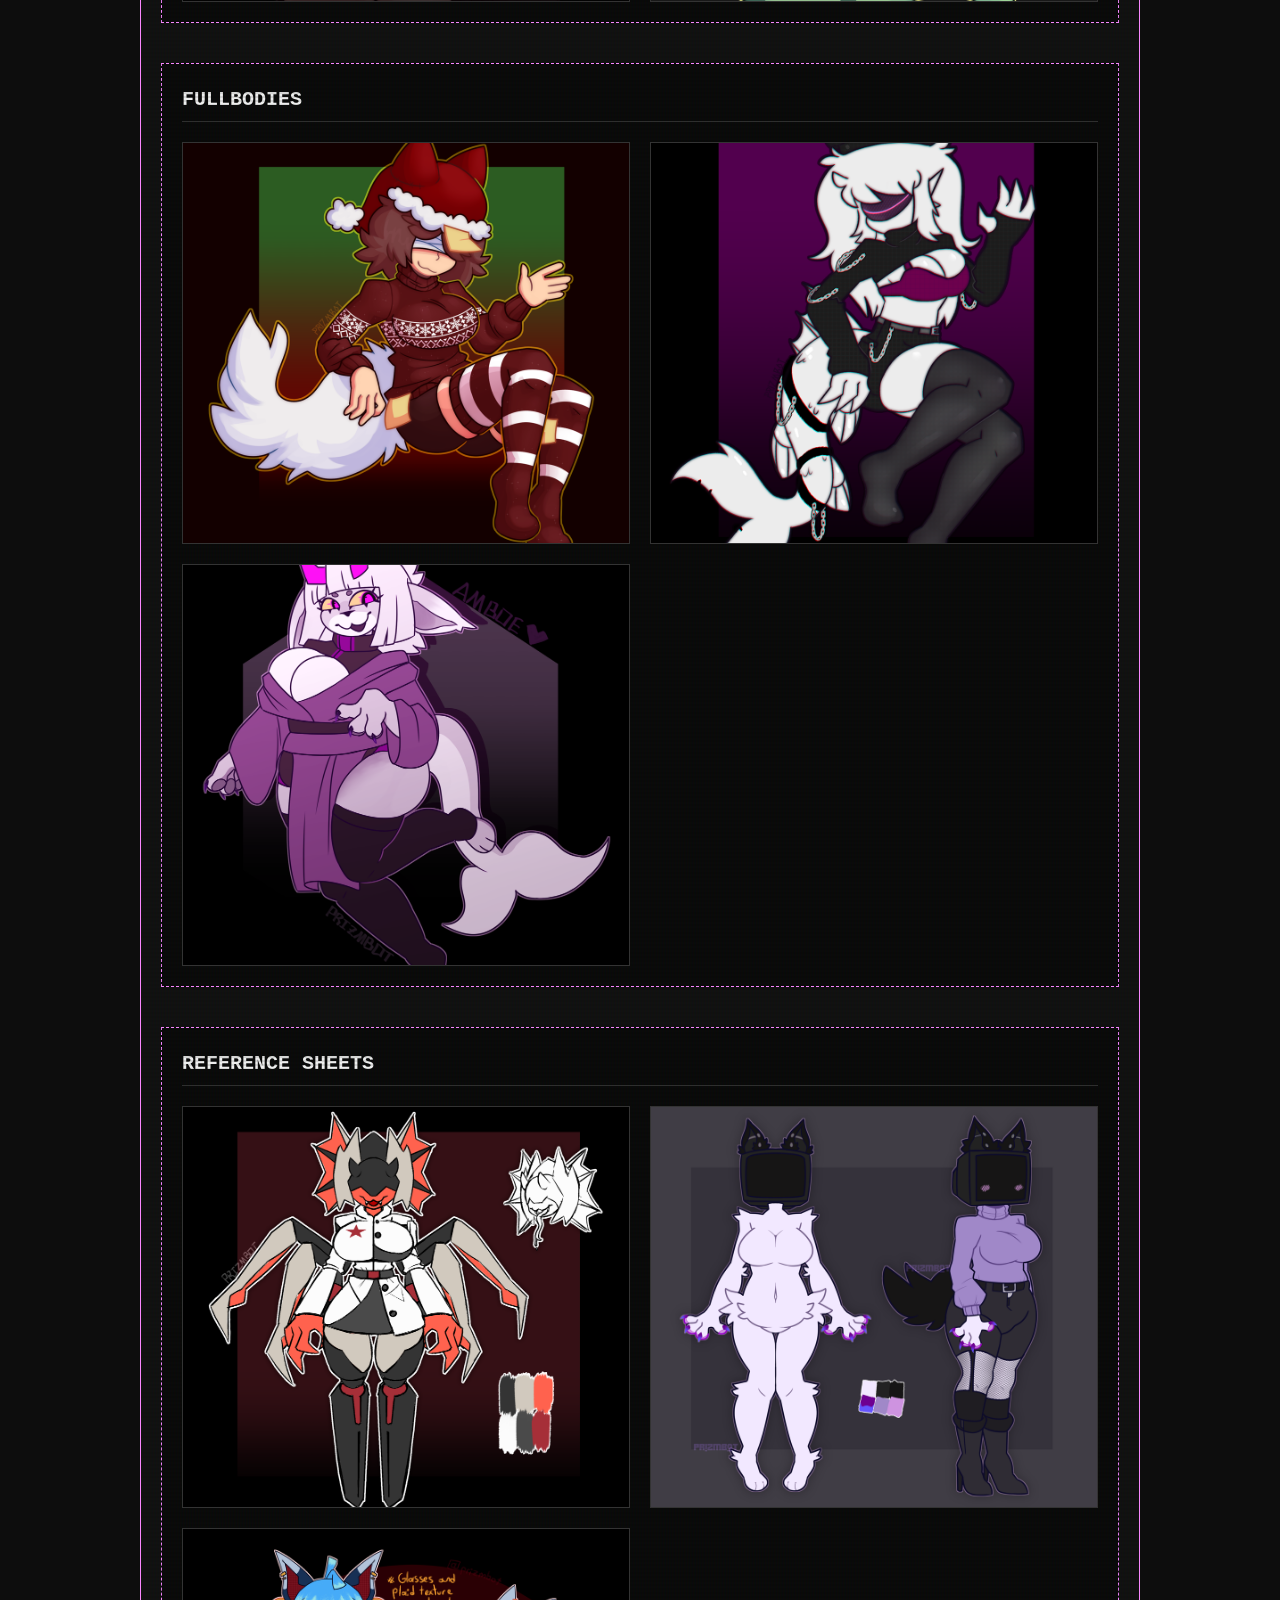
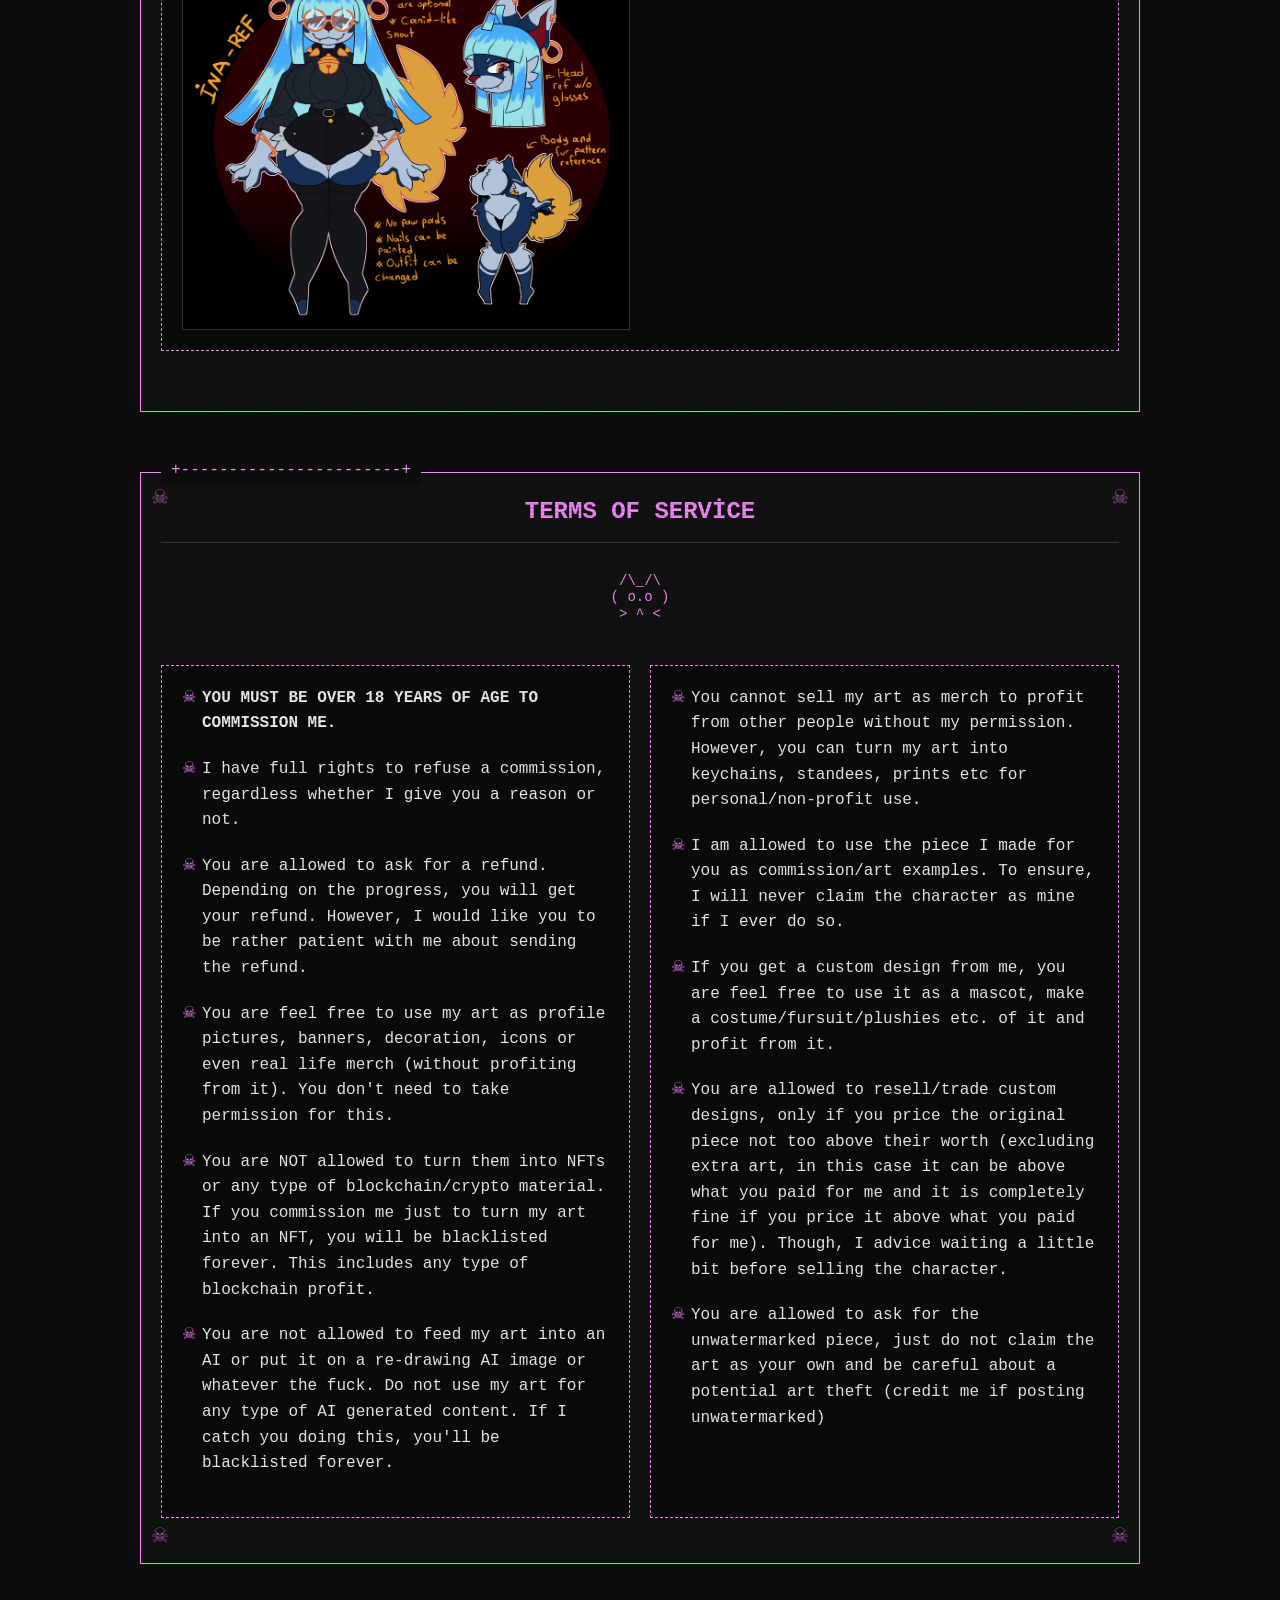
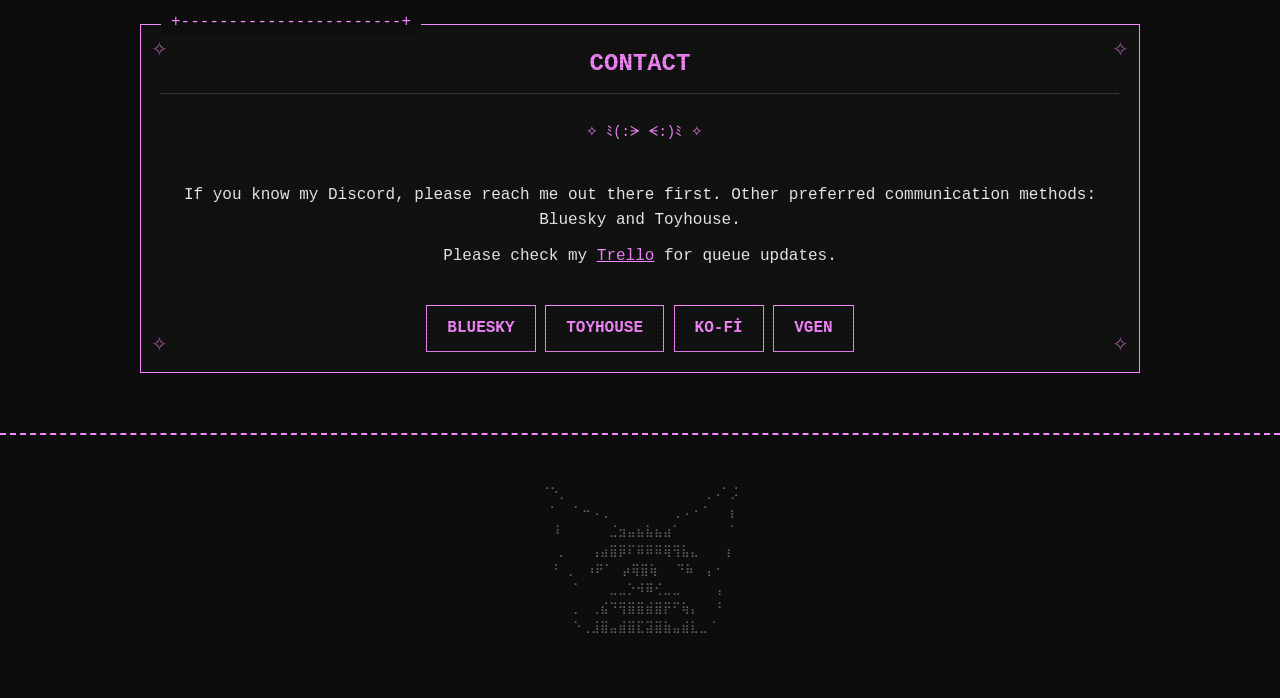
==== commit 1d1e426b: "Update index.html" ====
--- a/index.html
+++ b/index.html
@@ -99,7 +99,7 @@
         <div class="corner-ascii top-right">♡</div>
         <div class="corner-ascii bottom-left">♡</div>
         <div class="corner-ascii bottom-right">♡</div>
-        <h2>About the Artist</h2>
+        <h2>ABOUT THE ARTIST</h2>
         <p style="text-align: center;">I'm a self-taught hobbyist artist and I draw everything and anything I like. I'm
             soon-to-be graduate from a completely unrelated field and I do my best to draw for people. My coloring style
             tends to fluctuate a lot because I get easily inspired and influenced people I look up to, sorry about that.
@@ -120,7 +120,7 @@
             click the images for more info about the pricing</p>
 
         <div class="gallery-category">
-            <h3 class="category-title">Bust / Headshots</h3>
+            <h3 class="category-title">BUST / HEADSHOTS</h3>
             <div class="gallery">
                 <div class="art-card" data-type="Headshot/Bustshot"
                     data-price="€28 | Shading: +€3 | Additional character: +25%">
@@ -134,7 +134,7 @@
         </div>
 
         <div class="gallery-category">
-            <h3 class="category-title">Halfbodies</h3>
+            <h3 class="category-title">HALFBODIES</h3>
             <div class="gallery">
                 <div class="art-card" data-type="Halfbody" data-price="€38 | Shading: +€5 | Additional character: +50%">
                     <img src="examples/halfbody.png" alt="Halfbody">
@@ -152,7 +152,7 @@
         </div>
 
         <div class="gallery-category">
-            <h3 class="category-title">Fullbodies</h3>
+            <h3 class="category-title">FULLBODIES</h3>
             <div class="gallery">
                 <div class="art-card" data-type="Fullbody" data-price="€48 | Shading: +€5 | Additional character: +50%">
                     <img src="examples/fullbody (2).png" alt="Fullbody">
--- a/style.css
+++ b/style.css
@@ -146,7 +146,7 @@
 
 h1 {
     font-family: 'Orbitron', sans-serif;
-    font-size: 5rem;
+    font-size: clamp(2.5rem, 10vw, 5rem);
     color: var(--primary-pink);
     text-transform: uppercase;
     text-shadow: 2px 2px #000, 4px 4px var(--accent-pink);
@@ -350,6 +350,8 @@
     border: 2px solid var(--primary-pink);
     position: relative;
     box-shadow: 0 0 30px var(--primary-pink);
+    max-height: 90vh;
+    overflow-y: auto;
 }
 
 .modal-img-container {
@@ -455,6 +457,7 @@
 @media (max-width: 800px) {
     .modal-content {
         flex-direction: column;
+        width: 80%;
     }
     .modal-info-panel {
         border-left: none;
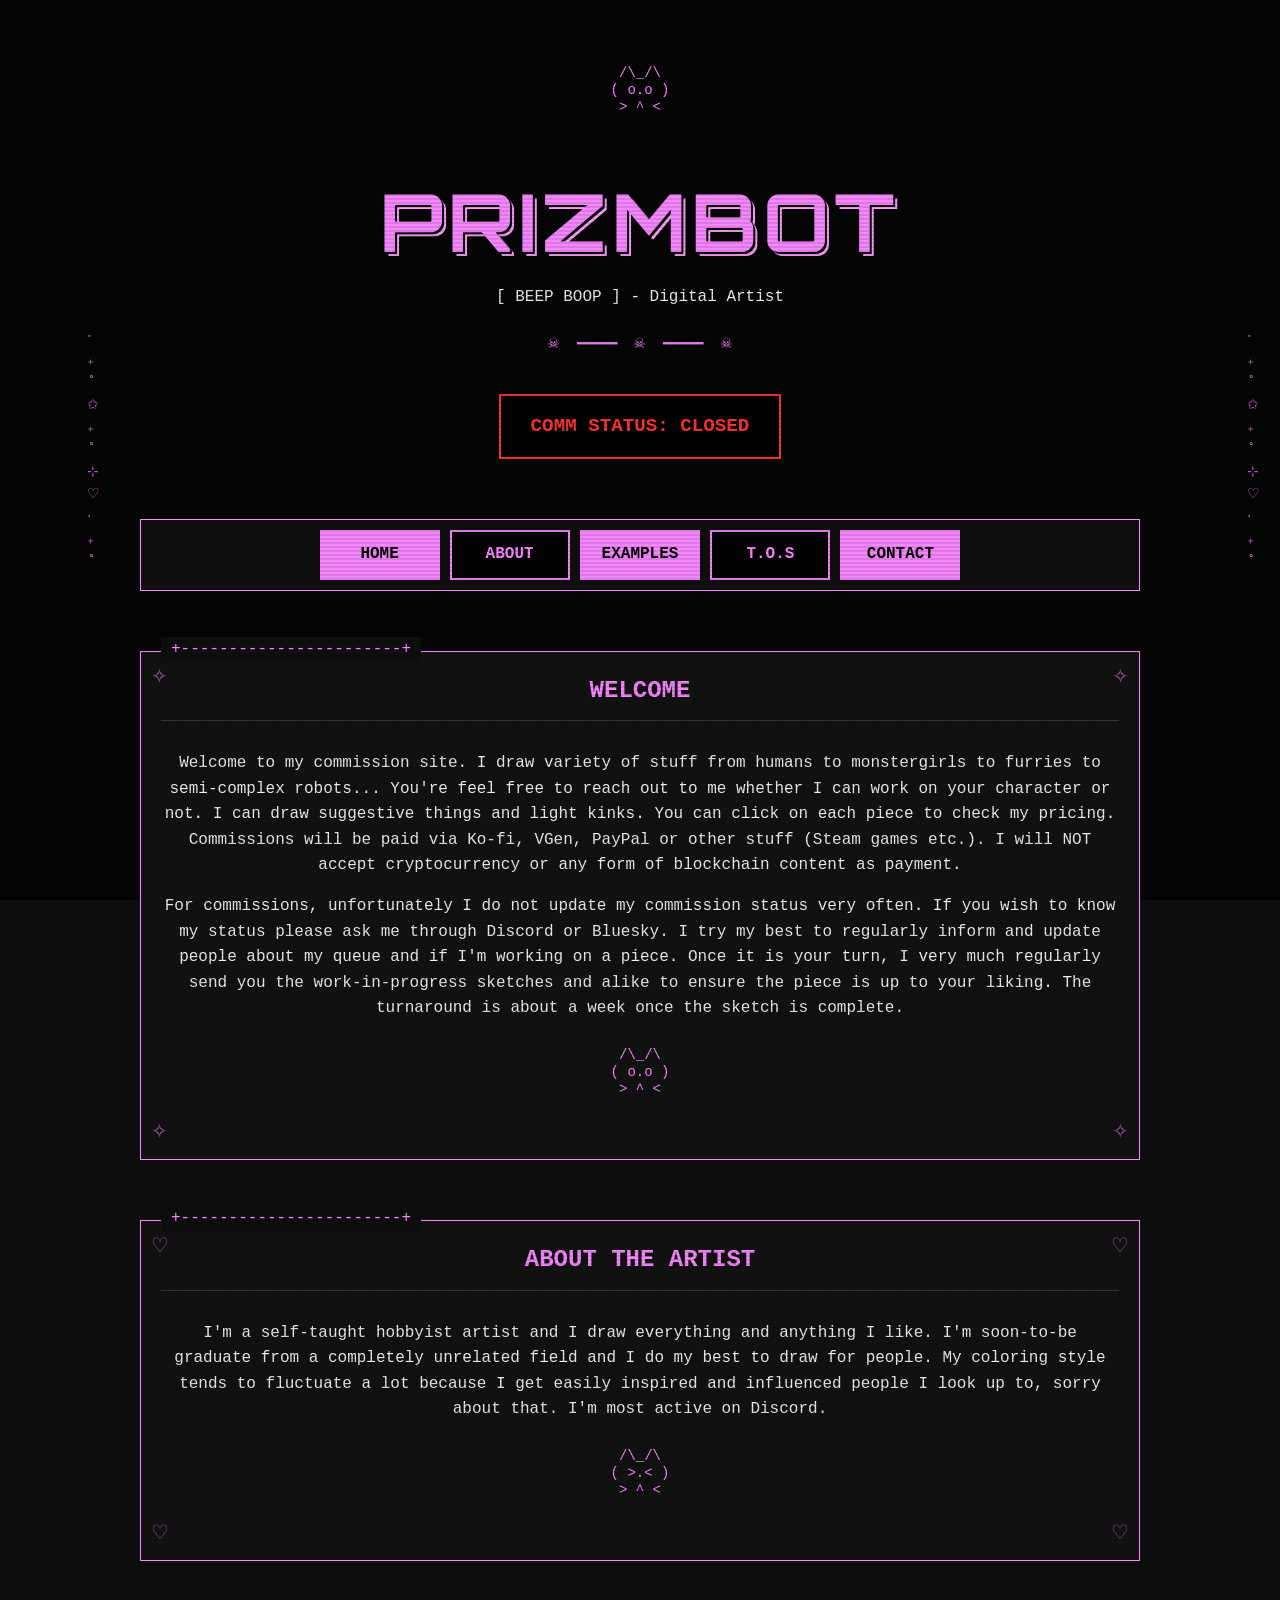
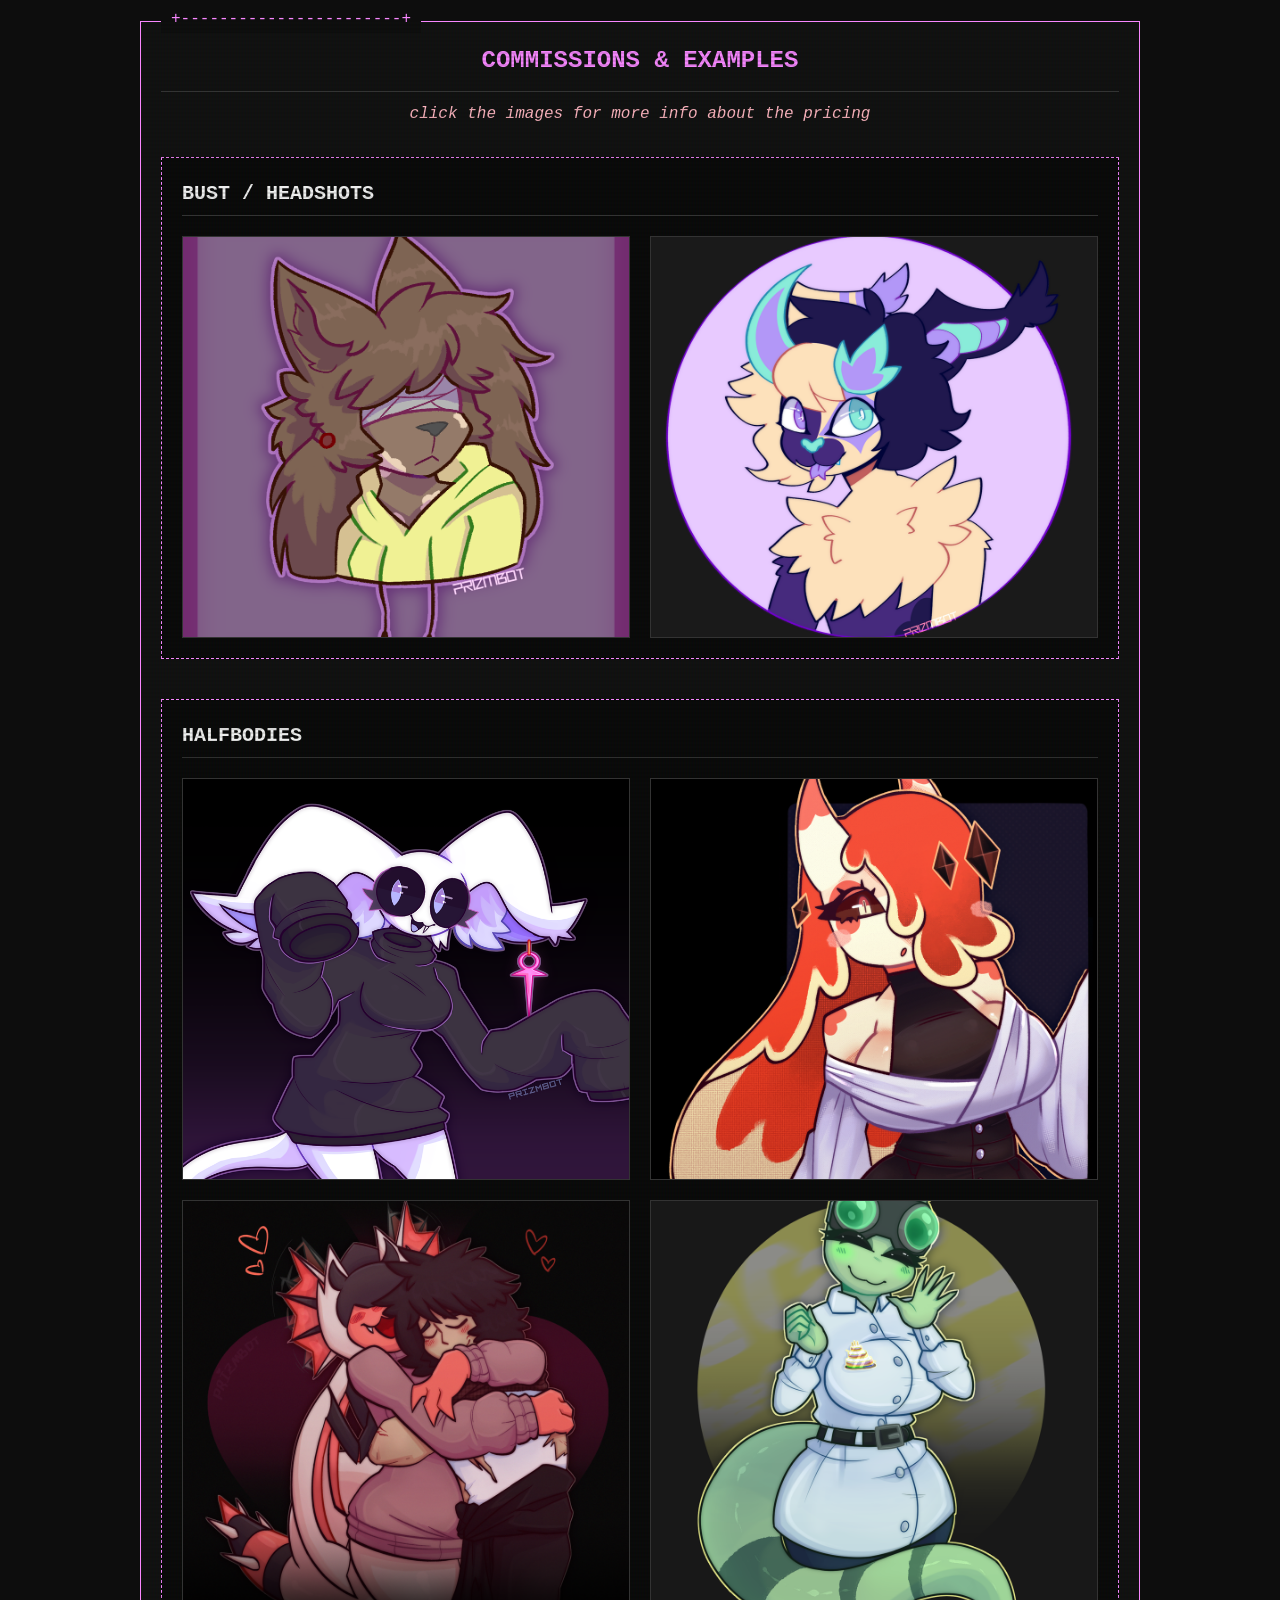
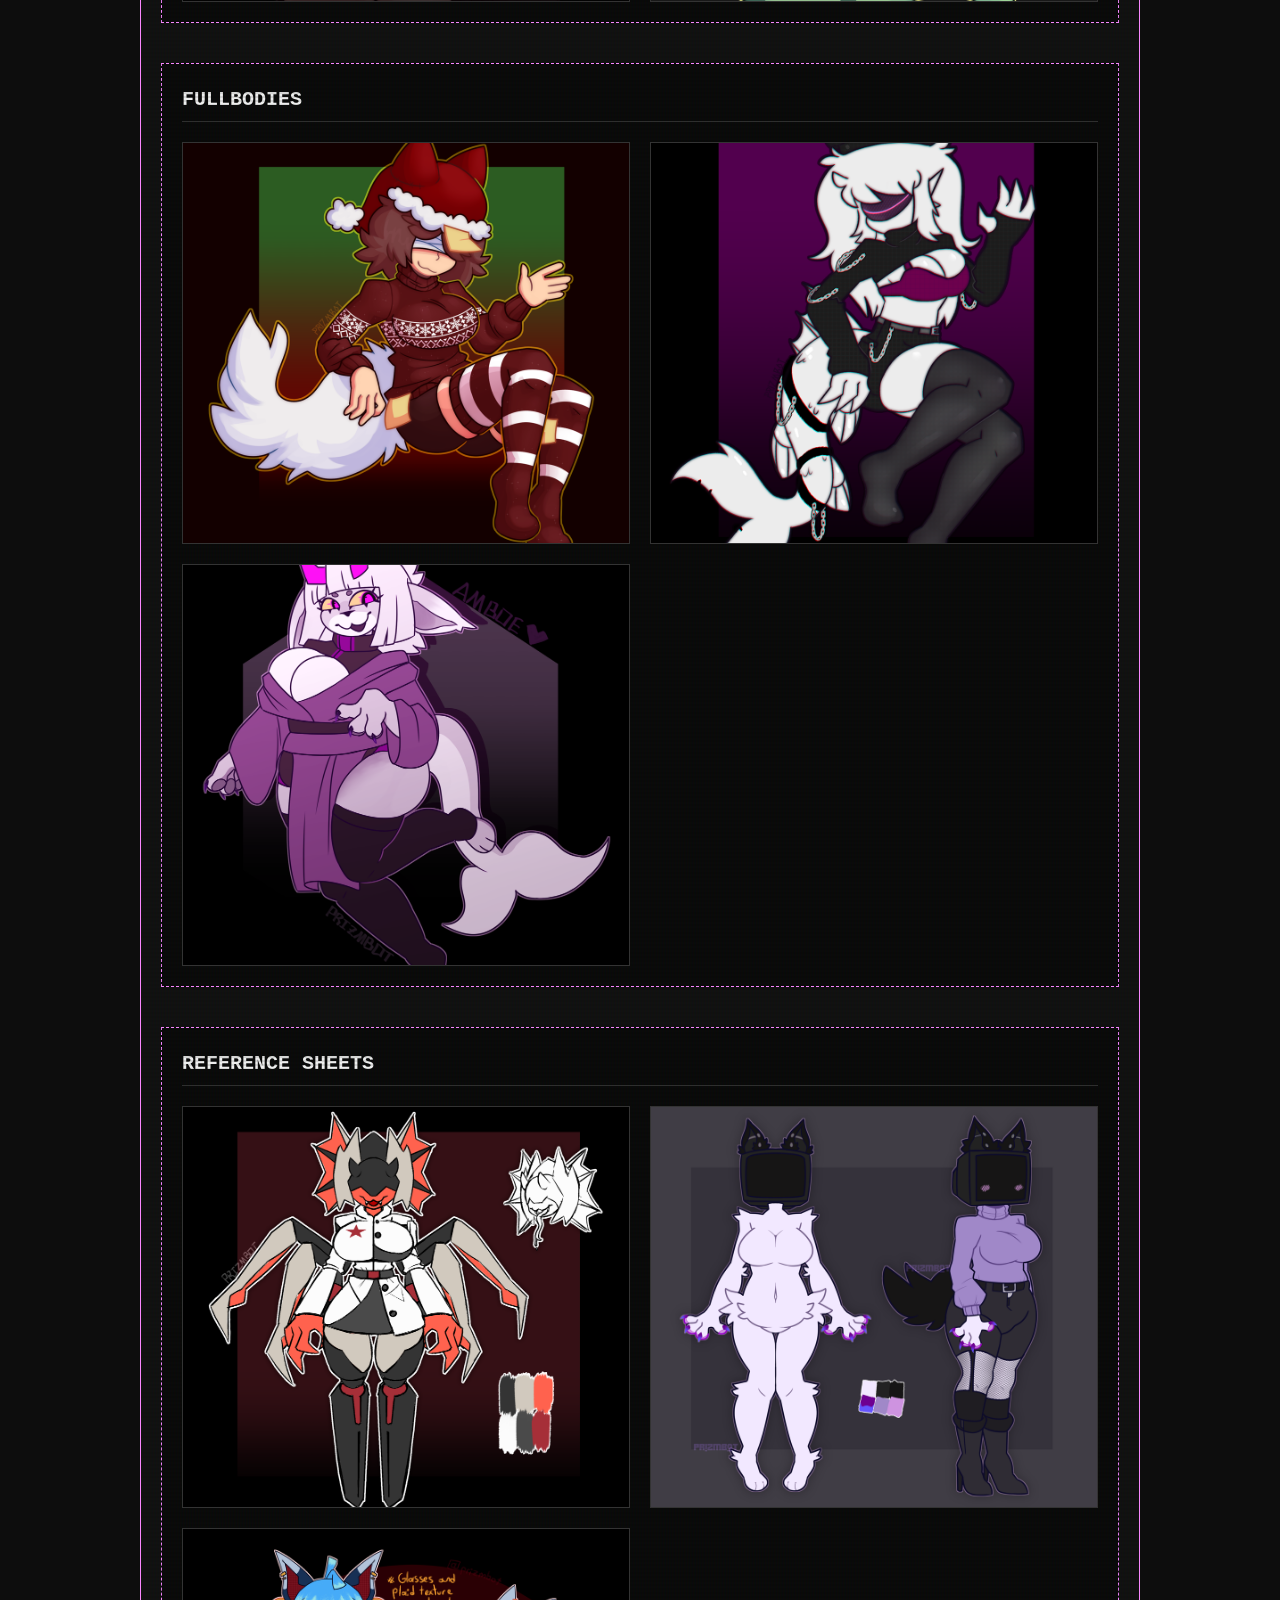
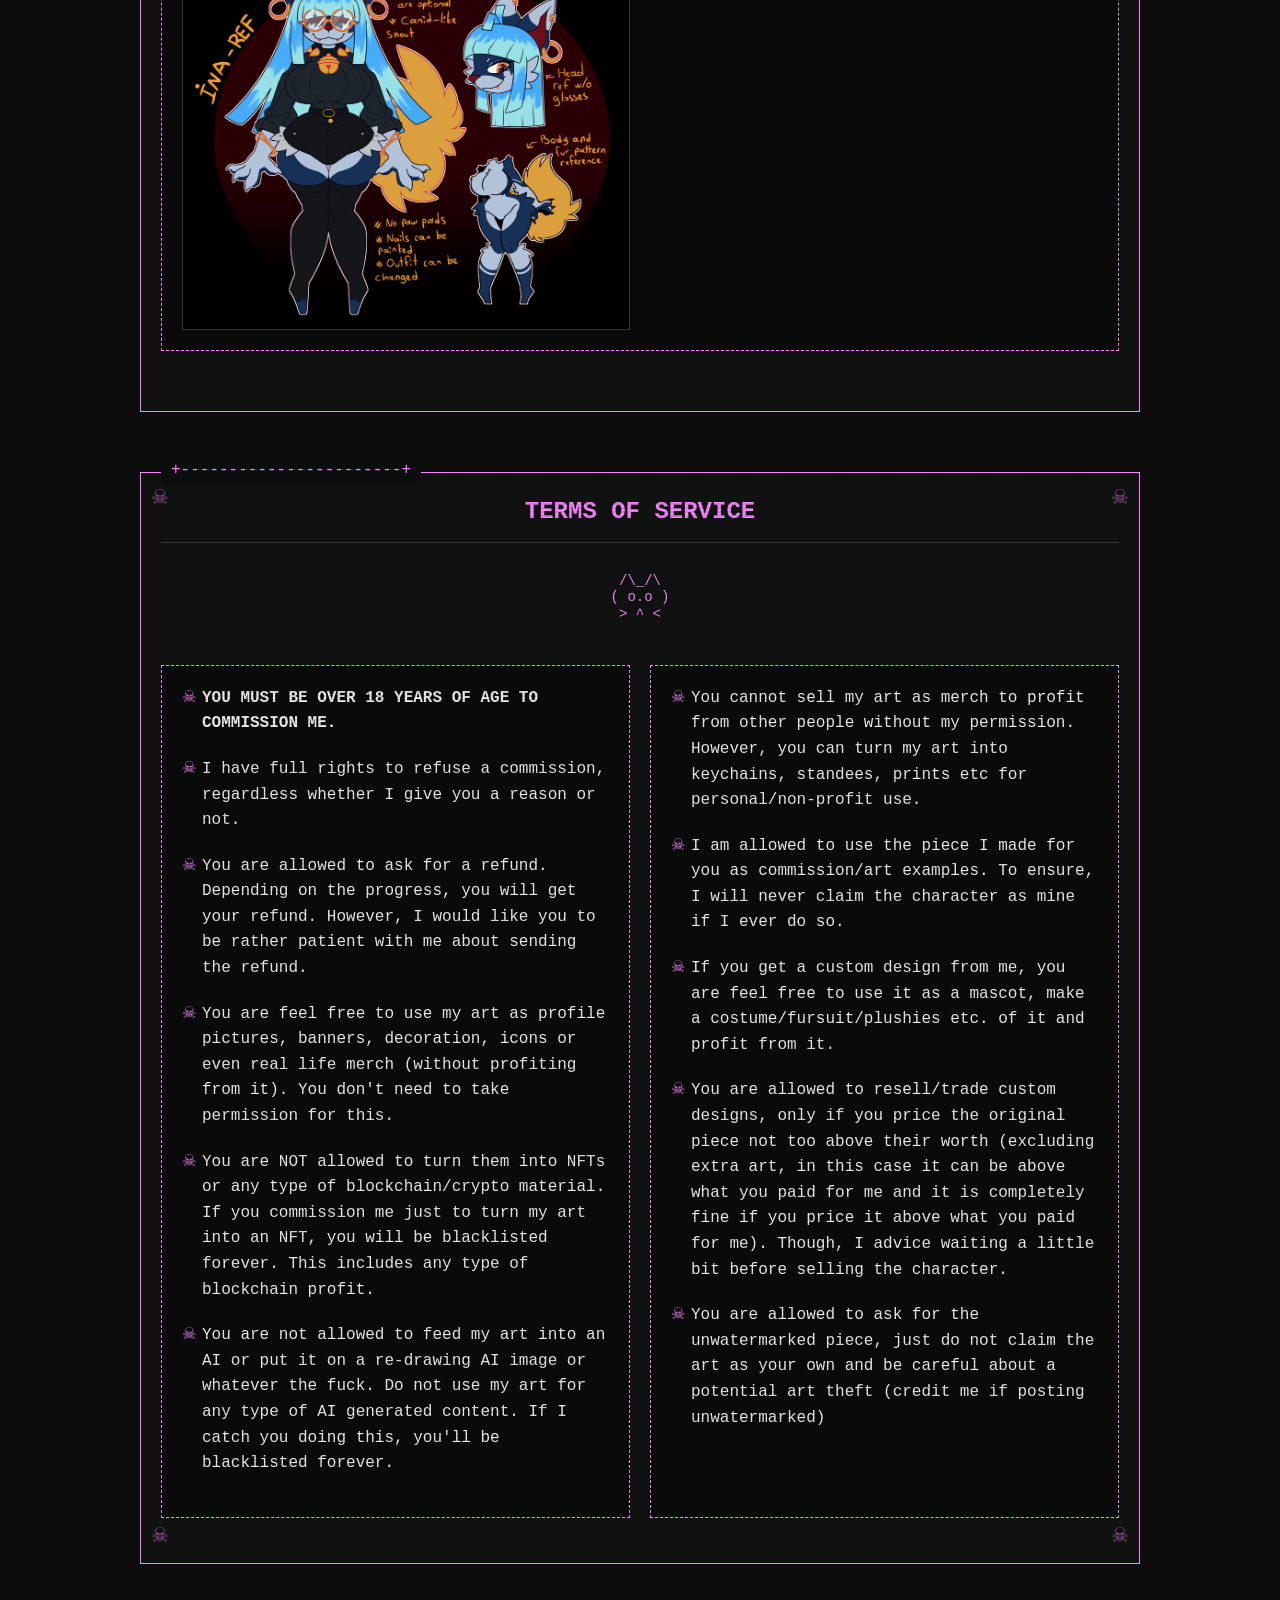
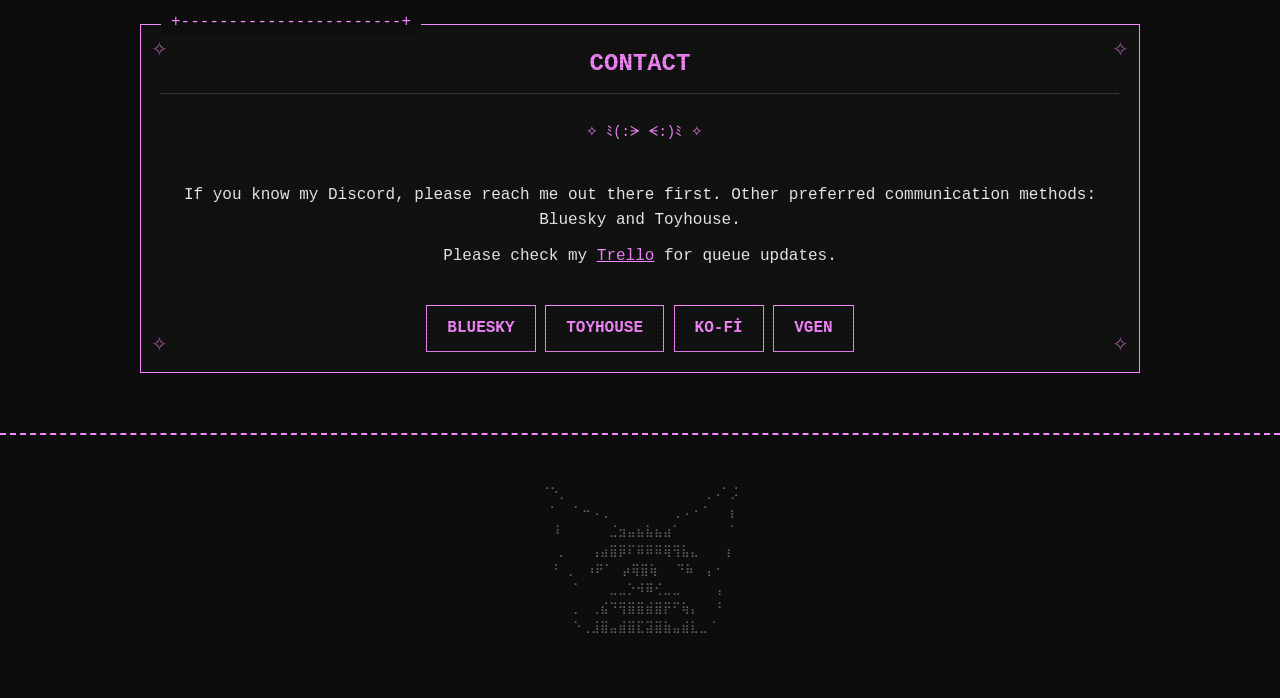
==== commit 821562d2: "Update index.html" ====
--- a/index.html
+++ b/index.html
@@ -190,7 +190,7 @@
         <div class="corner-ascii top-right">☠</div>
         <div class="corner-ascii bottom-left">☠</div>
         <div class="corner-ascii bottom-right">☠</div>
-        <h2>Terms of Service</h2>
+        <h2>TERMS OF SERVICE</h2>
         <div class="ascii-container">
             <pre class="cat-ascii">
   /\_/\  
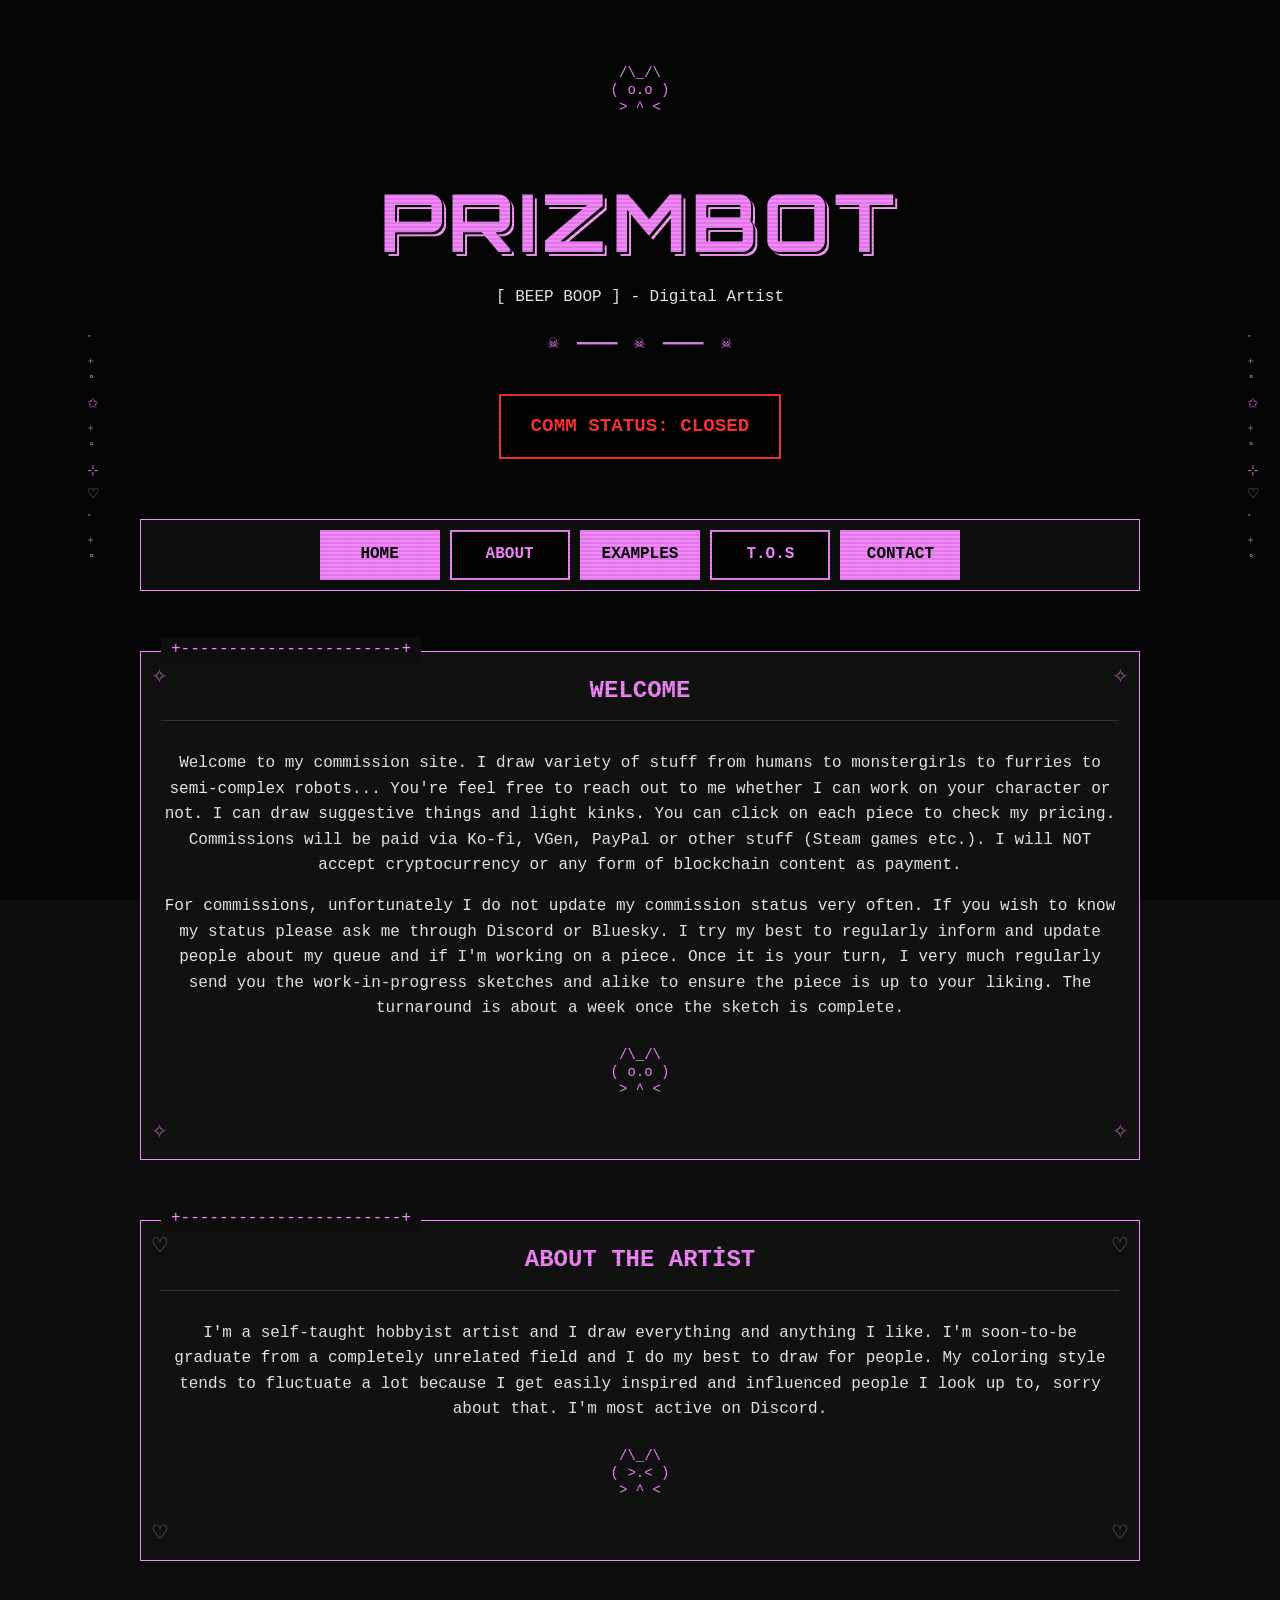
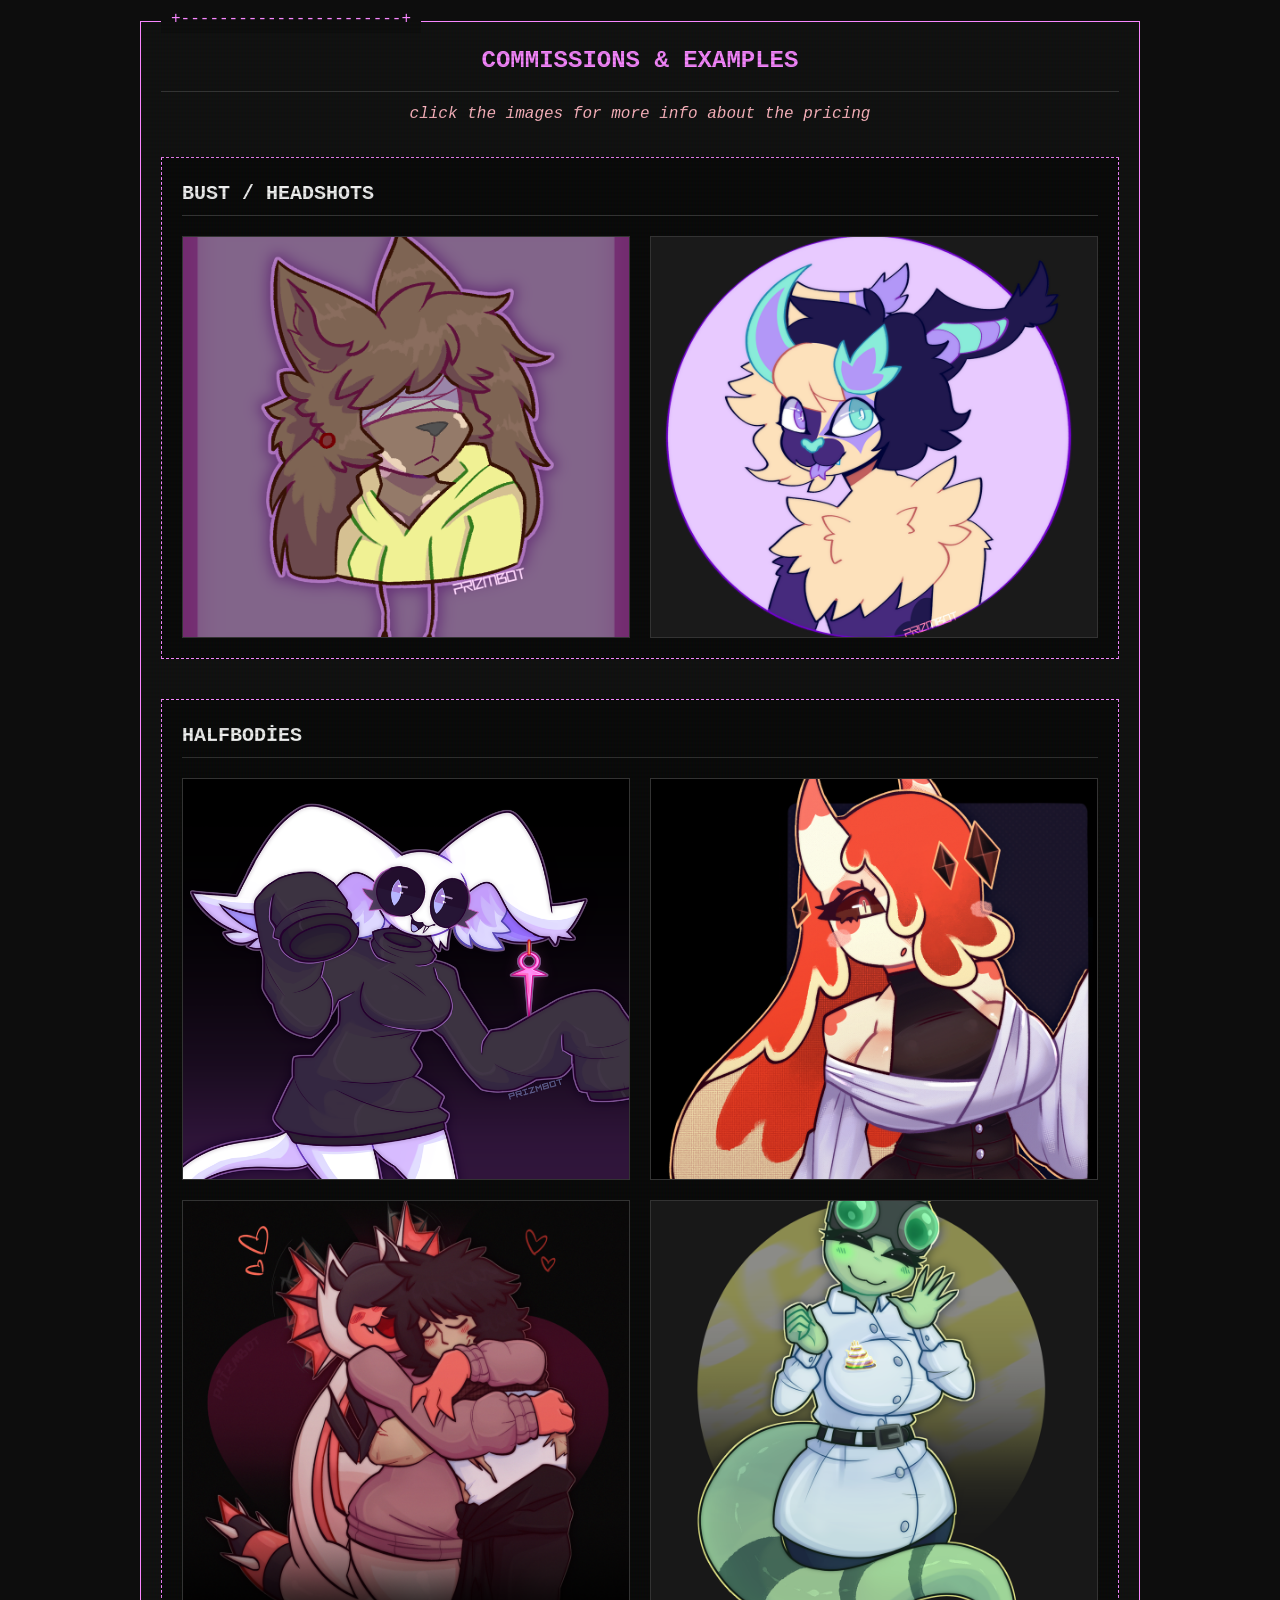
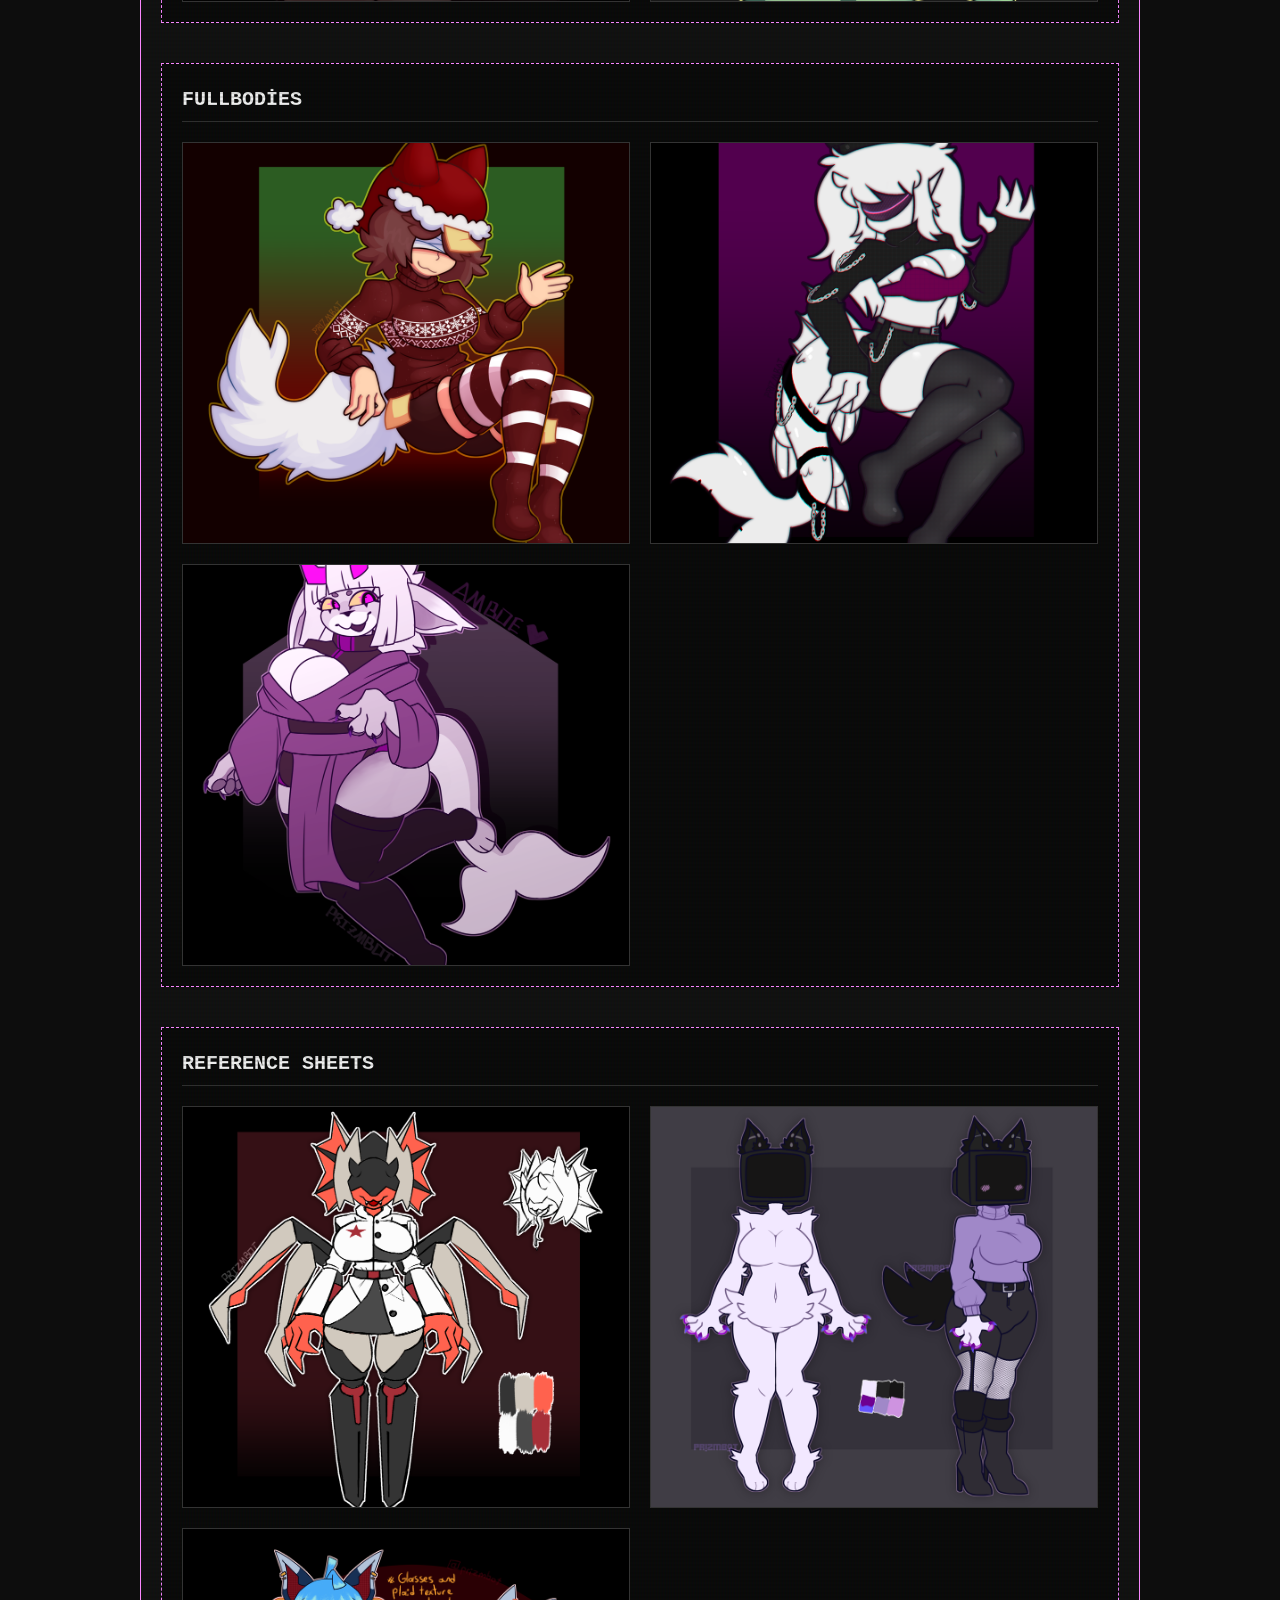
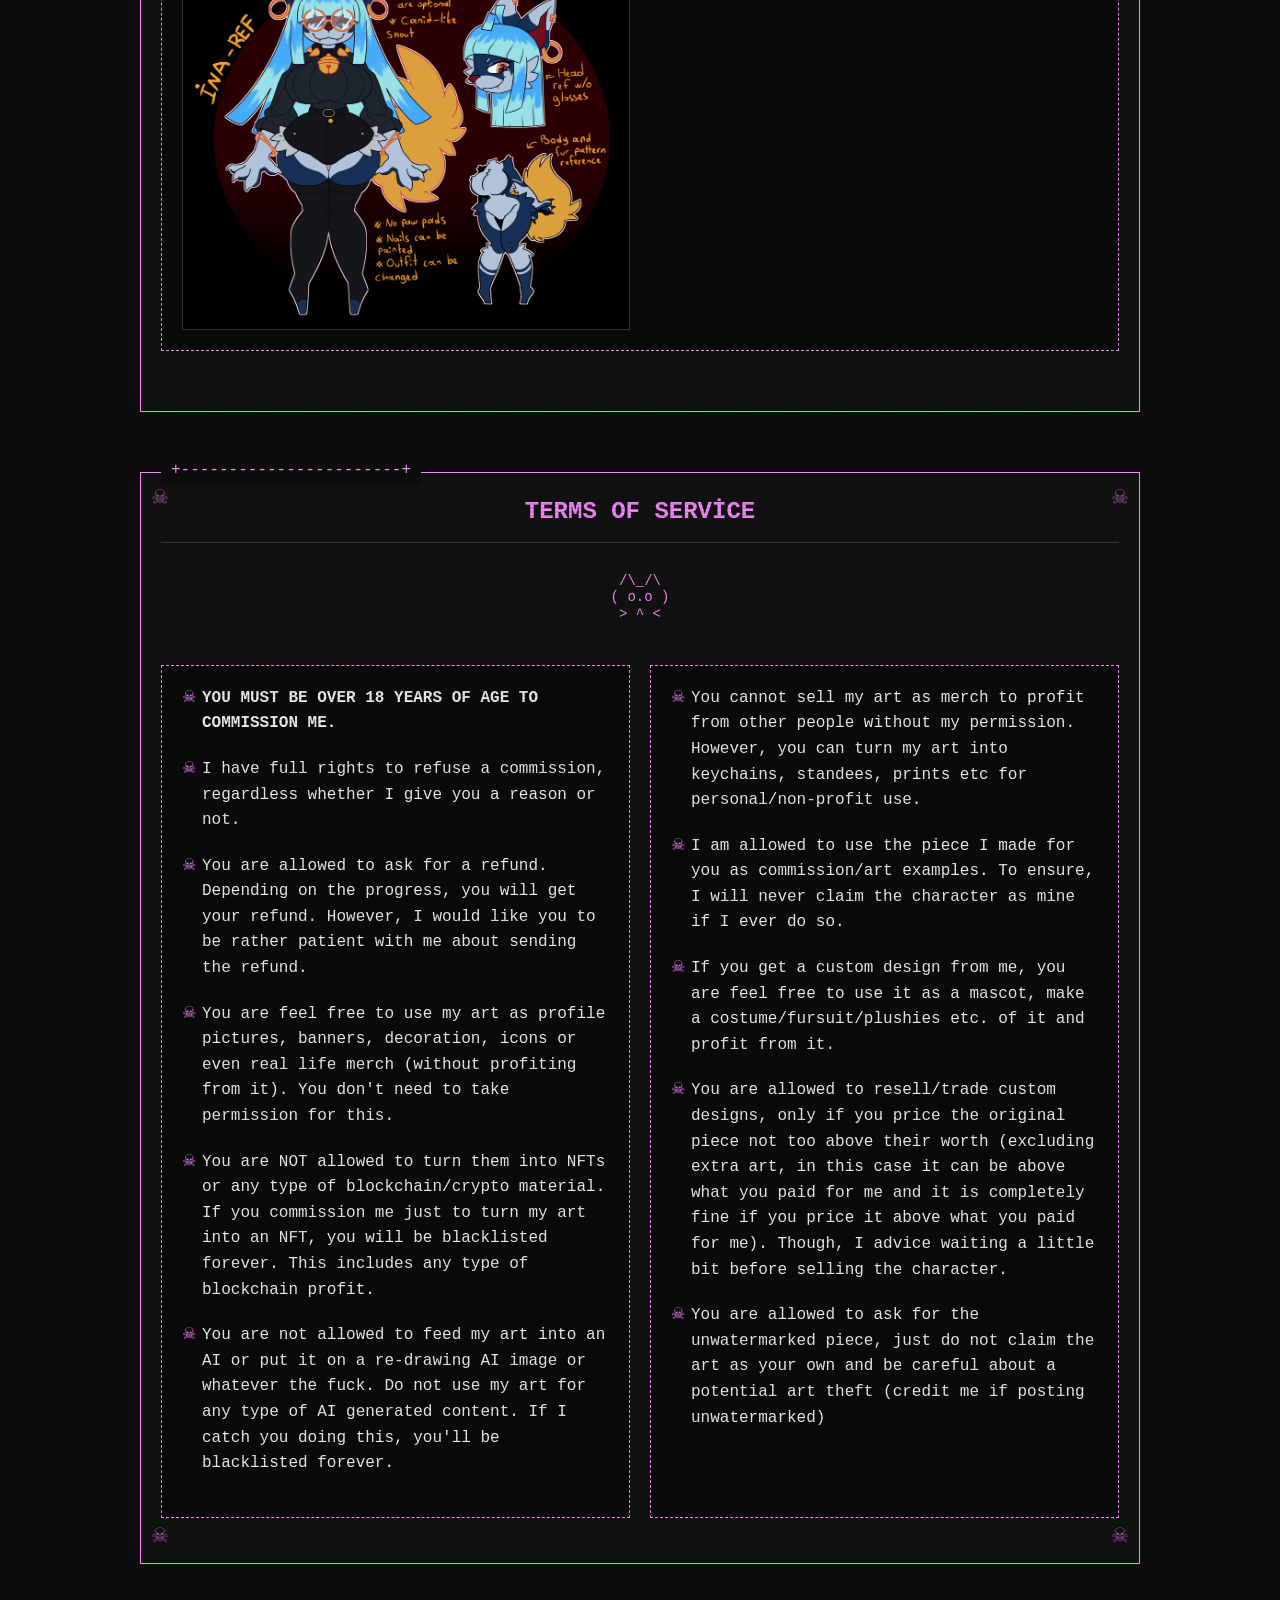
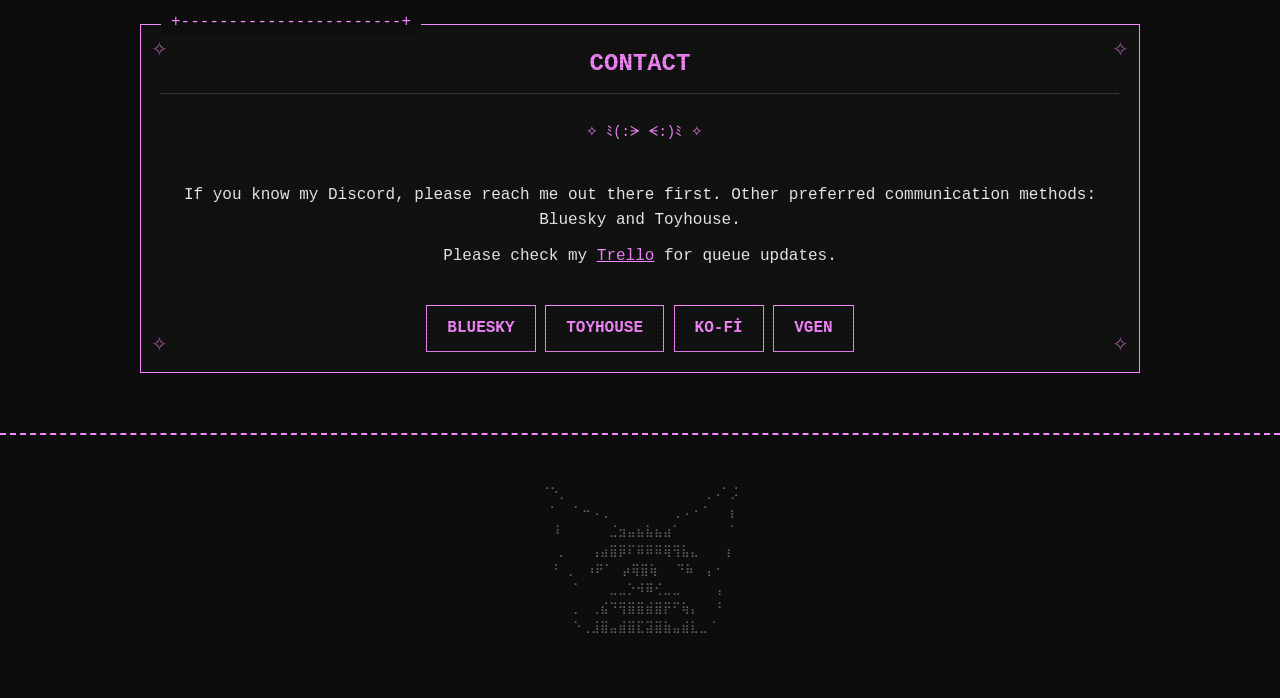
==== commit 88de9a52: "Update index.html" ====
--- a/index.html
+++ b/index.html
@@ -99,7 +99,7 @@
         <div class="corner-ascii top-right">♡</div>
         <div class="corner-ascii bottom-left">♡</div>
         <div class="corner-ascii bottom-right">♡</div>
-        <h2>ABOUT THE ARTIST</h2>
+        <h2>About the Artist</h2>
         <p style="text-align: center;">I'm a self-taught hobbyist artist and I draw everything and anything I like. I'm
             soon-to-be graduate from a completely unrelated field and I do my best to draw for people. My coloring style
             tends to fluctuate a lot because I get easily inspired and influenced people I look up to, sorry about that.
@@ -134,7 +134,7 @@
         </div>
 
         <div class="gallery-category">
-            <h3 class="category-title">HALFBODIES</h3>
+            <h3 class="category-title">Halfbodies</h3>
             <div class="gallery">
                 <div class="art-card" data-type="Halfbody" data-price="€38 | Shading: +€5 | Additional character: +50%">
                     <img src="examples/halfbody.png" alt="Halfbody">
@@ -152,7 +152,7 @@
         </div>
 
         <div class="gallery-category">
-            <h3 class="category-title">FULLBODIES</h3>
+            <h3 class="category-title">Fullbodies</h3>
             <div class="gallery">
                 <div class="art-card" data-type="Fullbody" data-price="€48 | Shading: +€5 | Additional character: +50%">
                     <img src="examples/fullbody (2).png" alt="Fullbody">
@@ -190,7 +190,7 @@
         <div class="corner-ascii top-right">☠</div>
         <div class="corner-ascii bottom-left">☠</div>
         <div class="corner-ascii bottom-right">☠</div>
-        <h2>TERMS OF SERVICE</h2>
+        <h2>Terms of Service</h2>
         <div class="ascii-container">
             <pre class="cat-ascii">
   /\_/\  
